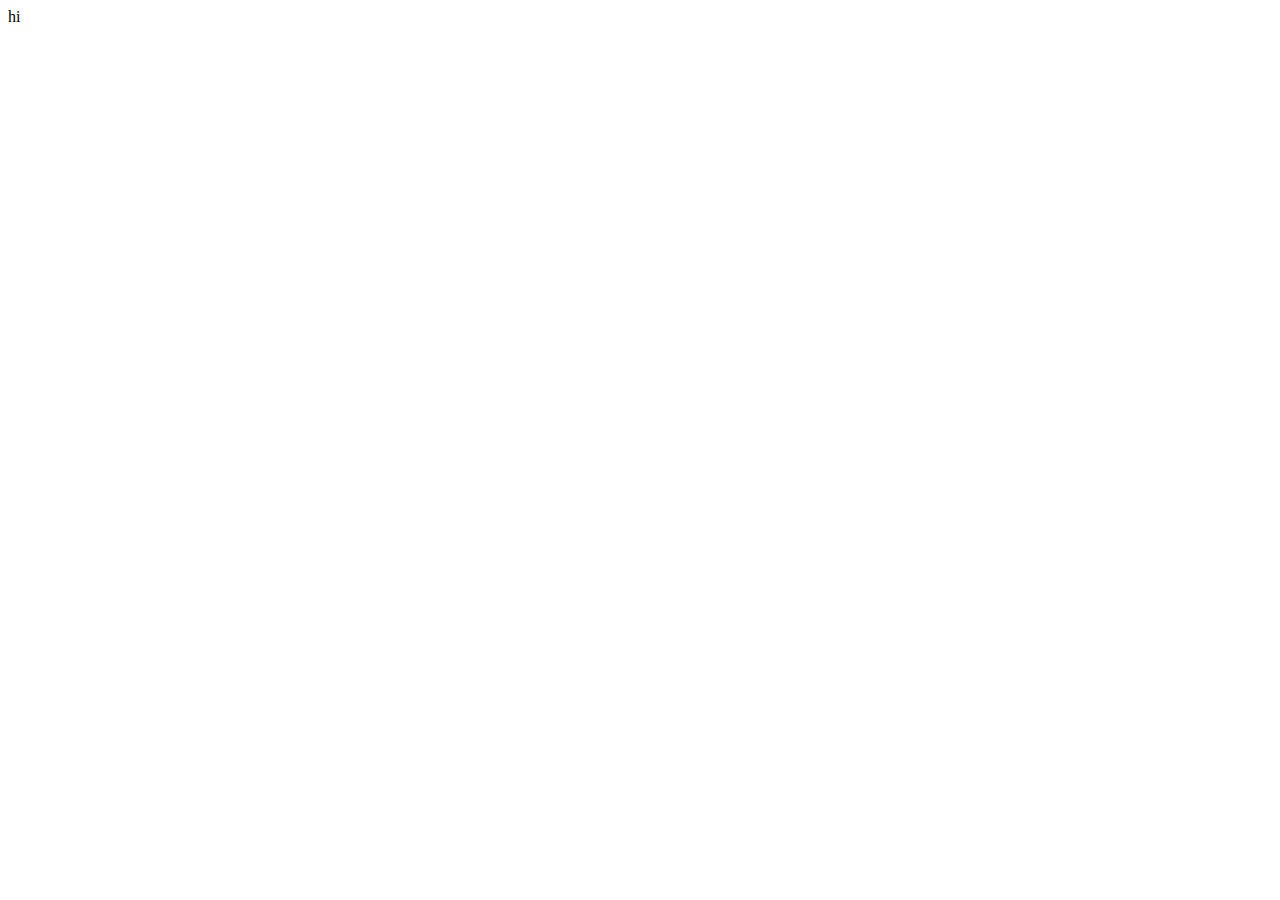
==== index.html @ 154bc235 "first push" ====
<!DOCTYPE html>
<html lang="en">
<head>
    <meta charset="UTF-8">
    <meta name="viewport" content="width=device-width, initial-scale=1.0">
    <title>Title</title>
</head>
<body>
<div class="wrapper">
    hi
</div>
<script src="./js/telegram-web-app.js"></script>
<script src="./js/botAPI.js"></script>
</body>
</html>
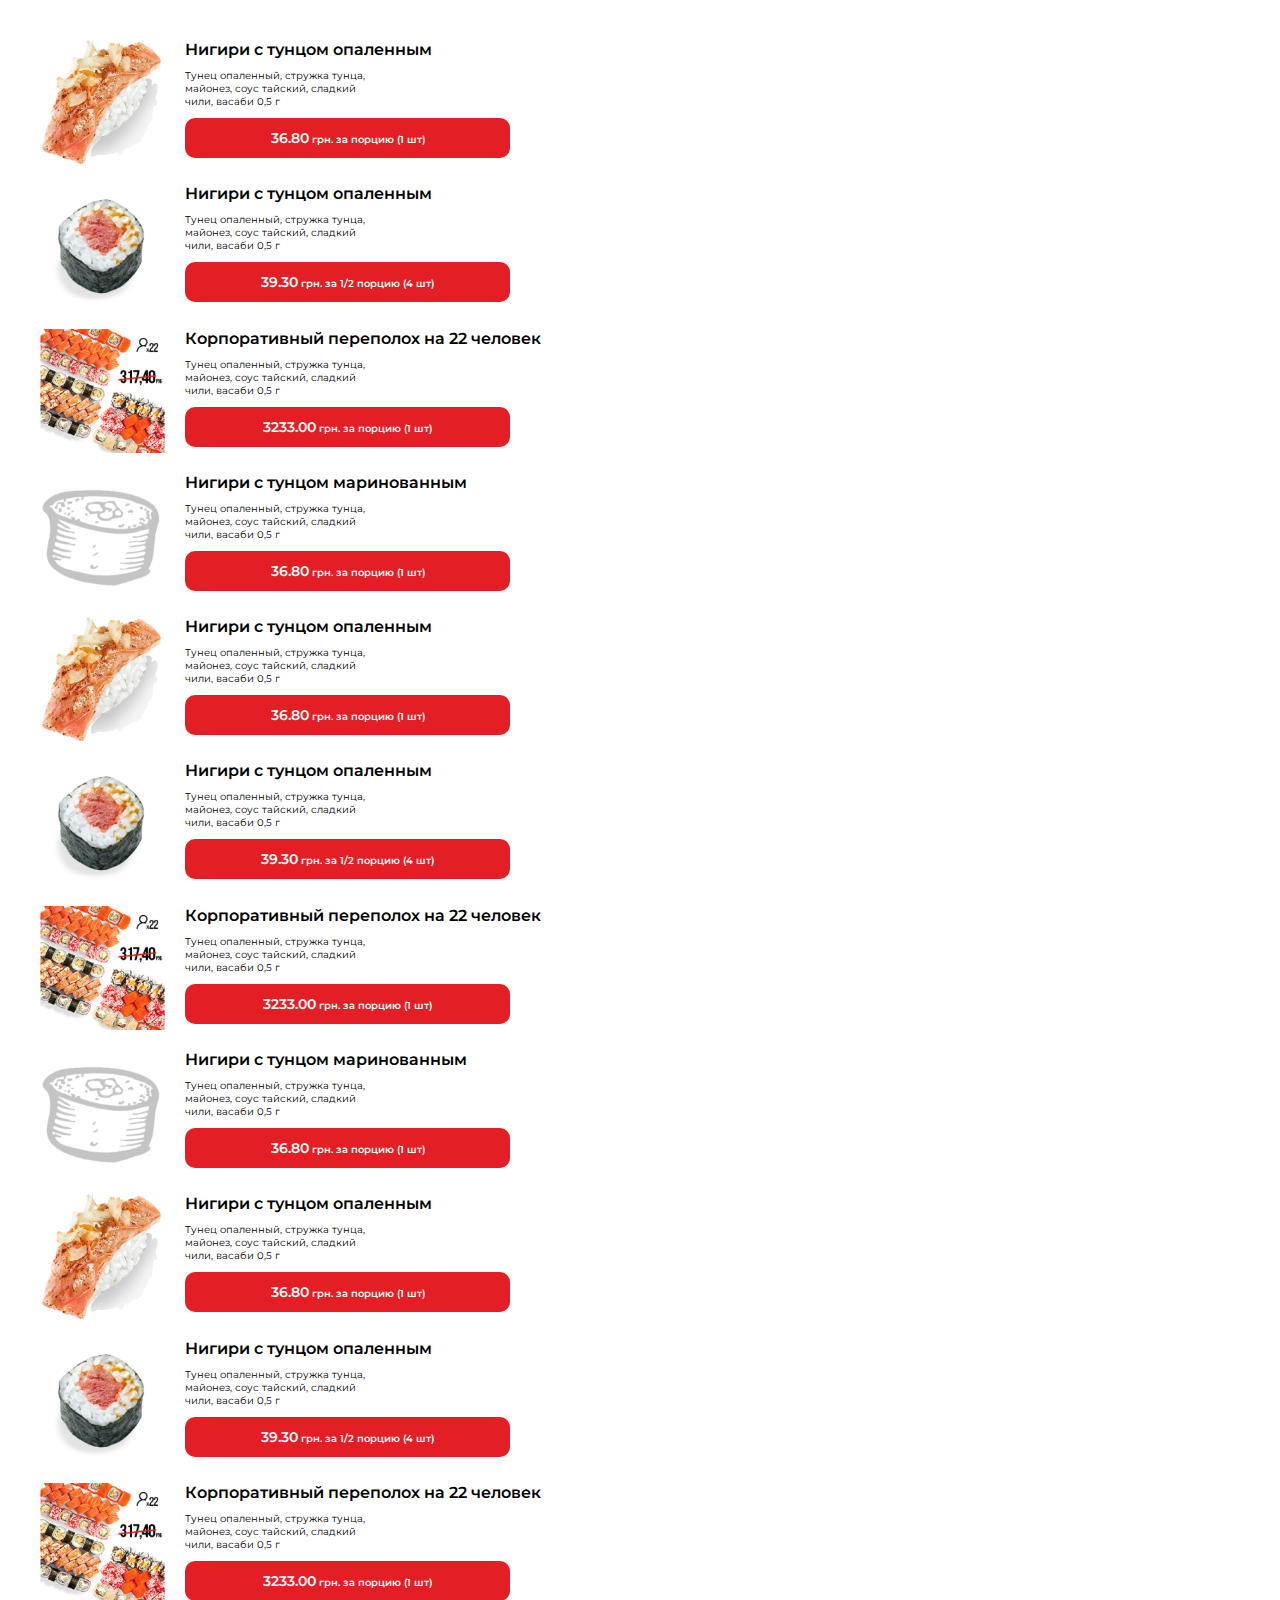
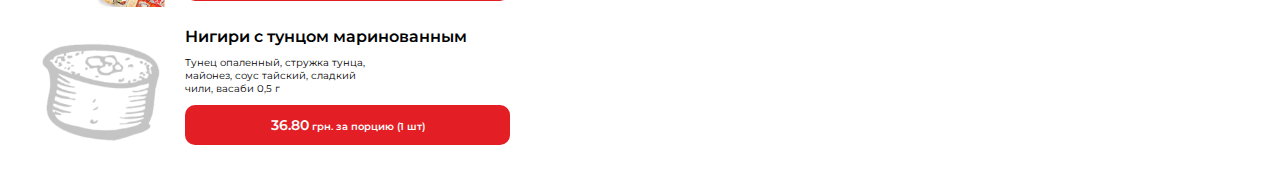
==== commit 28396d54: "appended structure" ====
--- a/index.html
+++ b/index.html
@@ -3,13 +3,233 @@
 <head>
     <meta charset="UTF-8">
     <meta name="viewport" content="width=device-width, initial-scale=1.0">
-    <title>Title</title>
+    <title>Sushi Vesla - Menu</title>
+    <link rel="stylesheet" href="./css/index.css">
+    <link rel="stylesheet" href="./css/reset.css">
 </head>
 <body>
 <div class="wrapper">
-    hi
+    <section class="catalogue contentBorder" id="catalogue">
+        <div class="catalogueList">
+            <div class="catalogueCard">
+                <img src="./img/catalogue4.png" width="181" height="180" alt="">
+                <span class="prodName">Нигири с тунцом опаленным</span>
+                <div class="mobileProdContent">
+                    <span class="prodNameMobile">Нигири с тунцом опаленным</span>
+                    <p class="prodDesc">
+                        Тунец опаленный, стружка тунца,
+                        майонез, соус тайский,
+                        сладкий чили, васаби 0,5 г
+                    </p>
+                    <button type="button" id="prod1" class="addToCart">
+                        <span class="prodPrice">36.80<span class="prodDesc"> грн. за порцию (1 шт)</span></span>
+                    </button>
+                </div>
+                <div class="modalWrapper">
+                    <div class="modal lazy">
+                        <span class="mobileProdName">Нигири с тунцом опаленным</span>
+                        <img src="./img/modalPrev.png" width="480" height="480" alt="">
+                        <button type="button" class="close">
+                            <img src="./img/cross.svg" alt="">
+                        </button>
+                        <div class="cardDesc">
+                            <div class="modalContent">
+                                <span class="prodName">Нигири с тунцом опаленным</span>
+                                <p class="prodDesc">Тунец опаленный, стружка тунца, майонез, соус тайский сладкий чили, васаби 0,5 г</p>
+                                <span class="weight">Вес одной порции 38 г</span>
+                                <ul class="energyValue">
+                                    <span>Пищевая ценность на 100 г:</span>
+                                    <li><span>Энерг.ценность</span><span>164.10 ккал</span></li>
+                                    <li><span>Белки</span><span>10.80 г</span></li>
+                                    <li><span>Жиры</span><span>2.50 г</span></li>
+                                    <li><span>Углеводы</span><span>24.20 г</span></li>
+                                </ul>
+                            </div>
+                            <span class="mobileProdPrice">2.90 <span>грн за 1 шт</span></span>
+                            <button type="button" class="mobileAddCart">Добавить в корзину</button>
+                            <div class="itemChanges">
+                                <button type="button" class="decrease">−</button>
+                                <span class="counter" data-range="1">2</span>
+                                <button type="button" class="increase">+</button>
+                            </div>
+                        </div>
+                    </div>
+                </div>
+            </div>
+            <div class="catalogueCard">
+                <img src="./img/catalogue3.png" width="181" height="180" alt="">
+                <span class="prodName">Спайси текка маки</span>
+                <div class="mobileProdContent">
+                    <span class="prodNameMobile">Нигири с тунцом опаленным</span>
+                    <p class="prodDesc">
+                        Тунец опаленный, стружка тунца,
+                        майонез, соус тайский,
+                        сладкий чили, васаби 0,5 г
+                    </p>
+                    <button type="button" id="prod2" class="addToCart">
+                        <span class="prodPrice">39.30<span class="prodDesc"> грн. за 1/2 порцию (4 шт)</span></span>
+                    </button>
+                </div>
+            </div>
+            <div class="catalogueCard">
+                <img src="./img/catalogue2.png" width="181" height="180" alt="">
+                <span class="prodName">Корпоративный переполох на 22 человек</span>
+                <div class="mobileProdContent">
+                    <span class="prodNameMobile">Корпоративный переполох на 22 человек</span>
+                    <p class="prodDesc">
+                        Тунец опаленный, стружка тунца,
+                        майонез, соус тайский,
+                        сладкий чили, васаби 0,5 г
+                    </p>
+                    <button type="button" id="prod3" class="addToCart">
+                        <span class="prodPrice">3233.00<span class="prodDesc"> грн. за порцию (1 шт)</span></span>
+                    </button>
+                </div>
+            </div>
+            <div class="catalogueCard">
+                <img src="./img/catalogue1.png" width="181" height="180" alt="">
+                <span class="prodName">Нигири с тунцом маринованным</span>
+                <div class="mobileProdContent">
+                    <span class="prodNameMobile">Нигири с тунцом маринованным</span>
+                    <p class="prodDesc">
+                        Тунец опаленный, стружка тунца,
+                        майонез, соус тайский,
+                        сладкий чили, васаби 0,5 г
+                    </p>
+                    <button type="button" id="prod4" class="addToCart">
+                        <span class="prodPrice">36.80<span class="prodDesc"> грн. за порцию (1 шт)</span></span>
+                    </button>
+                </div>
+            </div>
+            <div class="catalogueCard">
+                <img src="./img/catalogue4.png" width="181" height="180" alt="">
+                <span class="prodName">Нигири с тунцом опаленным</span>
+                <div class="mobileProdContent">
+                    <span class="prodNameMobile">Нигири с тунцом опаленным</span>
+                    <p class="prodDesc">
+                        Тунец опаленный, стружка тунца,
+                        майонез, соус тайский,
+                        сладкий чили, васаби 0,5 г
+                    </p>
+                    <button type="button" id="prod5" class="addToCart">
+                        <span class="prodPrice">36.80<span class="prodDesc"> грн. за порцию (1 шт)</span></span>
+                    </button>
+                </div>
+            </div>
+            <div class="catalogueCard">
+                <img src="./img/catalogue3.png" width="181" height="180" alt="">
+                <span class="prodName">Спайси текка маки</span>
+                <div class="mobileProdContent">
+                    <span class="prodNameMobile">Нигири с тунцом опаленным</span>
+                    <p class="prodDesc">
+                        Тунец опаленный, стружка тунца,
+                        майонез, соус тайский,
+                        сладкий чили, васаби 0,5 г
+                    </p>
+                    <button type="button" id="prod6" class="addToCart">
+                        <span class="prodPrice">39.30<span class="prodDesc"> грн. за 1/2 порцию (4 шт)</span></span>
+                    </button>
+                </div>
+            </div>
+            <div class="catalogueCard">
+                <img src="./img/catalogue2.png" width="181" height="180" alt="">
+                <span class="prodName">Корпоративный переполох на 22 человек</span>
+                <div class="mobileProdContent">
+                    <span class="prodNameMobile">Корпоративный переполох на 22 человек</span>
+                    <p class="prodDesc">
+                        Тунец опаленный, стружка тунца,
+                        майонез, соус тайский,
+                        сладкий чили, васаби 0,5 г
+                    </p>
+                    <button type="button" id="prod7" class="addToCart">
+                        <span class="prodPrice">3233.00<span class="prodDesc"> грн. за порцию (1 шт)</span></span>
+                    </button>
+                </div>
+            </div>
+            <div class="catalogueCard">
+                <img src="./img/catalogue1.png" width="181" height="180" alt="">
+                <span class="prodName">Нигири с тунцом маринованным</span>
+                <div class="mobileProdContent">
+                    <span class="prodNameMobile">Нигири с тунцом маринованным</span>
+                    <p class="prodDesc">
+                        Тунец опаленный, стружка тунца,
+                        майонез, соус тайский,
+                        сладкий чили, васаби 0,5 г
+                    </p>
+                    <button type="button" id="prod8" class="addToCart">
+                        <span class="prodPrice">36.80<span class="prodDesc"> грн. за порцию (1 шт)</span></span>
+                    </button>
+                </div>
+            </div>
+            <div class="catalogueCard">
+                <img src="./img/catalogue4.png" width="181" height="180" alt="">
+                <span class="prodName">Нигири с тунцом опаленным</span>
+                <div class="mobileProdContent">
+                    <span class="prodNameMobile">Нигири с тунцом опаленным</span>
+                    <p class="prodDesc">
+                        Тунец опаленный, стружка тунца,
+                        майонез, соус тайский,
+                        сладкий чили, васаби 0,5 г
+                    </p>
+                    <button type="button" id="prod9" class="addToCart">
+                        <span class="prodPrice">36.80<span class="prodDesc"> грн. за порцию (1 шт)</span></span>
+                    </button>
+                </div>
+            </div>
+            <div class="catalogueCard">
+                <img src="./img/catalogue3.png" width="181" height="180" alt="">
+                <span class="prodName">Спайси текка маки</span>
+                <div class="mobileProdContent">
+                    <span class="prodNameMobile">Нигири с тунцом опаленным</span>
+                    <p class="prodDesc">
+                        Тунец опаленный, стружка тунца,
+                        майонез, соус тайский,
+                        сладкий чили, васаби 0,5 г
+                    </p>
+                    <button type="button" id="prod10" class="addToCart">
+                        <span class="prodPrice">39.30<span class="prodDesc"> грн. за 1/2 порцию (4 шт)</span></span>
+                    </button>
+                </div>
+            </div>
+            <div class="catalogueCard">
+                <img src="./img/catalogue2.png" width="181" height="180" alt="">
+                <span class="prodName">Корпоративный переполох на 22 человек</span>
+                <div class="mobileProdContent">
+                    <span class="prodNameMobile">Корпоративный переполох на 22 человек</span>
+                    <p class="prodDesc">
+                        Тунец опаленный, стружка тунца,
+                        майонез, соус тайский,
+                        сладкий чили, васаби 0,5 г
+                    </p>
+                    <button type="button" id="prod11" class="addToCart">
+                        <span class="prodPrice">3233.00<span class="prodDesc"> грн. за порцию (1 шт)</span></span>
+                    </button>
+                </div>
+            </div>
+            <div class="catalogueCard">
+                <img src="./img/catalogue1.png" width="181" height="180" alt="">
+                <span class="prodName">Нигири с тунцом маринованным</span>
+                <div class="mobileProdContent">
+                    <span class="prodNameMobile">Нигири с тунцом маринованным</span>
+                    <p class="prodDesc">
+                        Тунец опаленный, стружка тунца,
+                        майонез, соус тайский,
+                        сладкий чили, васаби 0,5 г
+                    </p>
+                    <button type="button" id="prod12" class="addToCart">
+                        <span class="prodPrice">36.80<span class="prodDesc"> грн. за порцию (1 шт)</span></span>
+                    </button>
+                </div>
+            </div>
+        </div>
+    </section>
 </div>
-<script src="./js/telegram-web-app.js"></script>
-<script src="./js/botAPI.js"></script>
+<script defer src="./vendor/jquery-3.7.1.min.js"></script>
+<script defer src="./vendor/jquery.lazy.min.js"></script>
+<script defer src="./js/telegram-web-app.js"></script>
+<script defer src="./js/buttons-dist.js"></script>
+<script defer src="./js/catalogue-dist.js"></script>
+<script defer src="./js/lazyload-dist.js"></script>
+<script defer src="./js/botAPI.js"></script>
 </body>
 </html>
--- a/css/index.css
+++ b/css/index.css
@@ -0,0 +1 @@
+.wrapper{display:-webkit-box;display:-ms-flexbox;display:flex;-webkit-box-orient:vertical;-webkit-box-direction:normal;-ms-flex-direction:column;flex-direction:column;gap:20px;height:-webkit-max-content;height:-moz-max-content;height:max-content;padding:40px 0}.wrapper .catalogue .catalogueList{display:-webkit-box;display:-ms-flexbox;display:flex;-webkit-box-orient:vertical;-webkit-box-direction:normal;-ms-flex-direction:column;flex-direction:column;gap:20px}.wrapper .catalogue .catalogueList .catalogueCard{display:-webkit-box;display:-ms-flexbox;display:flex;-webkit-box-align:start;-ms-flex-align:start;align-items:flex-start;gap:20px;width:clamp(284px,100%,599px);min-height:124px}.wrapper .catalogue .catalogueList .catalogueCard img{width:clamp(100px,17.38vw,125px);height:auto}.wrapper .catalogue .catalogueList .catalogueCard .prodName{display:none}.wrapper .catalogue .catalogueList .catalogueCard .mobileProdContent{display:-webkit-box;display:-ms-flexbox;display:flex;-webkit-box-orient:vertical;-webkit-box-direction:normal;-ms-flex-direction:column;flex-direction:column;gap:10px;width:100%}.wrapper .catalogue .catalogueList .catalogueCard .mobileProdContent .prodNameMobile{font-weight:600;font-size:clamp(12px,2.22vw,16px)}.wrapper .catalogue .catalogueList .catalogueCard .mobileProdContent .prodDesc{text-align:left;width:clamp(140px,27.81vw,200px);font-size:10px}.wrapper .catalogue .catalogueList .catalogueCard .mobileProdContent .addToCart{background-color:rgb(227,30,36);color:rgb(255,255,255);display:-webkit-box;display:-ms-flexbox;display:flex;-webkit-box-pack:center;-ms-flex-pack:center;justify-content:center;-webkit-box-align:center;-ms-flex-align:center;align-items:center;cursor:pointer;font-weight:600;height:40px;font-size:16px;border-radius:10px;-webkit-transition:0.2s background-color,opacity;transition:0.2s background-color,opacity;width:clamp(164px,45.2vw,325px);font-size:clamp(12px,1.94vw,14px);padding:0 15px}.wrapper .catalogue .catalogueList .catalogueCard .mobileProdContent .addToCart:focus,.wrapper .catalogue .catalogueList .catalogueCard .mobileProdContent .addToCart:hover{background-color:rgb(255,255,255);border:1px rgb(227,30,36) solid;color:rgb(227,30,36);-webkit-transition:0.2s background-color;transition:0.2s background-color}.wrapper .catalogue .catalogueList .catalogueCard .mobileProdContent .addToCart:focus.disable:focus,.wrapper .catalogue .catalogueList .catalogueCard .mobileProdContent .addToCart:focus.disable:hover,.wrapper .catalogue .catalogueList .catalogueCard .mobileProdContent .addToCart:hover.disable:focus,.wrapper .catalogue .catalogueList .catalogueCard .mobileProdContent .addToCart:hover.disable:hover{background-color:rgb(227,30,36);color:rgb(255,255,255)}.wrapper .catalogue .catalogueList .catalogueCard .mobileProdContent .addToCart.disable{opacity:0.5;-webkit-transition:opacity 0.2s;transition:opacity 0.2s}@media (max-width:719px){.wrapper .catalogue .catalogueList .catalogueCard .mobileProdContent .addToCart{cursor:default}}.wrapper .catalogue .catalogueList .catalogueCard .mobileProdContent .addToCart span{overflow:hidden;white-space:nowrap;text-overflow:ellipsis}.wrapper .catalogue .catalogueList .catalogueCard .catalogueCardPanel .itemChanges,.wrapper .catalogue .catalogueList .catalogueCard .catalogueCardPanel .prodPrices{display:none}.wrapper .catalogue .catalogueList .catalogueCard .modalWrapper{background-color:rgb(255,255,255);position:fixed;overflow:auto;z-index:5;width:100%;height:100%;top:0;left:0;padding:20px 0 40px 0}.wrapper .catalogue .catalogueList .catalogueCard .modalWrapper .modal{background-color:inherit;display:-webkit-box;display:-ms-flexbox;display:flex;-webkit-box-align:center;-ms-flex-align:center;align-items:center;-webkit-box-orient:vertical;-webkit-box-direction:normal;-ms-flex-direction:column;flex-direction:column;text-align:center;gap:60px;z-index:5;width:clamp(280px,59.1vw,425px);min-height:-webkit-max-content;min-height:-moz-max-content;min-height:max-content;margin:0 auto}.wrapper .catalogue .catalogueList .catalogueCard .modalWrapper .modal .mobileProdName{font-weight:600;font-size:clamp(20px,6.4vw,24px)}.wrapper .catalogue .catalogueList .catalogueCard .modalWrapper .modal .mobileProdName{width:100%}.wrapper .catalogue .catalogueList .catalogueCard .modalWrapper .modal img{width:100%;height:auto}.wrapper .catalogue .catalogueList .catalogueCard .modalWrapper .modal button.close{background-color:inherit;position:absolute;cursor:pointer;width:30px;height:30px;top:5.56vw;left:5.56vw}.wrapper .catalogue .catalogueList .catalogueCard .modalWrapper .modal button.close img{width:100%;height:100%}.wrapper .catalogue .catalogueList .catalogueCard .modalWrapper .modal .cardDesc{display:-webkit-box;display:-ms-flexbox;display:flex;-webkit-box-align:center;-ms-flex-align:center;align-items:center;-webkit-box-pack:justify;-ms-flex-pack:justify;justify-content:space-between;-webkit-box-orient:vertical;-webkit-box-direction:normal;-ms-flex-direction:column;flex-direction:column;text-align:left;gap:30px;position:relative;width:100%;height:-webkit-max-content;height:-moz-max-content;height:max-content}.wrapper .catalogue .catalogueList .catalogueCard .modalWrapper .modal .cardDesc .modalContent{display:-webkit-box;display:-ms-flexbox;display:flex;-webkit-box-orient:vertical;-webkit-box-direction:normal;-ms-flex-direction:column;flex-direction:column;text-align:center;gap:15px;-webkit-box-ordinal-group:3;-ms-flex-order:2;order:2;width:100%}.wrapper .catalogue .catalogueList .catalogueCard .modalWrapper .modal .cardDesc .modalContent .prodName{display:none}.wrapper .catalogue .catalogueList .catalogueCard .modalWrapper .modal .cardDesc .modalContent .energyValue li span,.wrapper .catalogue .catalogueList .catalogueCard .modalWrapper .modal .cardDesc .modalContent .energyValue span,.wrapper .catalogue .catalogueList .catalogueCard .modalWrapper .modal .cardDesc .modalContent .prodDesc,.wrapper .catalogue .catalogueList .catalogueCard .modalWrapper .modal .cardDesc .modalContent .weight{font-weight:400;font-size:14px}.wrapper .catalogue .catalogueList .catalogueCard .modalWrapper .modal .cardDesc .modalContent .energyValue{display:-webkit-box;display:-ms-flexbox;display:flex;-webkit-box-orient:vertical;-webkit-box-direction:normal;-ms-flex-direction:column;flex-direction:column;gap:15px}.wrapper .catalogue .catalogueList .catalogueCard .modalWrapper .modal .cardDesc .modalContent .energyValue li{display:-webkit-box;display:-ms-flexbox;display:flex;-webkit-box-pack:justify;-ms-flex-pack:justify;justify-content:space-between}.wrapper .catalogue .catalogueList .catalogueCard .modalWrapper .modal .cardDesc .mobileProdPrice{-ms-flex-item-align:start;align-self:flex-start;font-weight:600;line-height:40px;width:100%;font-size:clamp(20px,6.4vw,24px);margin:0 auto}.wrapper .catalogue .catalogueList .catalogueCard .modalWrapper .modal .cardDesc .mobileProdPrice span{font-size:18px}.wrapper .catalogue .catalogueList .catalogueCard .modalWrapper .modal .cardDesc .mobileAddCart{background-color:rgb(227,30,36);color:rgb(255,255,255);display:-webkit-box;display:-ms-flexbox;display:flex;-webkit-box-pack:center;-ms-flex-pack:center;justify-content:center;-webkit-box-align:center;-ms-flex-align:center;align-items:center;cursor:pointer;font-weight:600;height:40px;font-size:16px;border-radius:10px;-webkit-transition:0.2s background-color,opacity;transition:0.2s background-color,opacity;width:100%;border-radius:10px}.wrapper .catalogue .catalogueList .catalogueCard .modalWrapper .modal .cardDesc .mobileAddCart:focus,.wrapper .catalogue .catalogueList .catalogueCard .modalWrapper .modal .cardDesc .mobileAddCart:hover{background-color:rgb(255,255,255);border:1px rgb(227,30,36) solid;color:rgb(227,30,36);-webkit-transition:0.2s background-color;transition:0.2s background-color}.wrapper .catalogue .catalogueList .catalogueCard .modalWrapper .modal .cardDesc .mobileAddCart:focus.disable:focus,.wrapper .catalogue .catalogueList .catalogueCard .modalWrapper .modal .cardDesc .mobileAddCart:focus.disable:hover,.wrapper .catalogue .catalogueList .catalogueCard .modalWrapper .modal .cardDesc .mobileAddCart:hover.disable:focus,.wrapper .catalogue .catalogueList .catalogueCard .modalWrapper .modal .cardDesc .mobileAddCart:hover.disable:hover{background-color:rgb(227,30,36);color:rgb(255,255,255)}.wrapper .catalogue .catalogueList .catalogueCard .modalWrapper .modal .cardDesc .mobileAddCart.disable{opacity:0.5;-webkit-transition:opacity 0.2s;transition:opacity 0.2s}@media (max-width:719px){.wrapper .catalogue .catalogueList .catalogueCard .modalWrapper .modal .cardDesc .mobileAddCart{cursor:default}}.wrapper .catalogue .catalogueList .catalogueCard .modalWrapper .modal .cardDesc .itemChanges{display:-webkit-box;display:-ms-flexbox;display:flex;-webkit-box-align:center;-ms-flex-align:center;align-items:center;-webkit-box-pack:justify;-ms-flex-pack:justify;justify-content:space-between;width:130px;position:absolute;top:0;right:0;width:clamp(80px,15.02vw,108px)}.wrapper .catalogue .catalogueList .catalogueCard .modalWrapper .modal .cardDesc .itemChanges button{cursor:pointer;font-weight:600;width:37px;height:37px;border-radius:50%;font-size:24px}@media (max-width:719px){.wrapper .catalogue .catalogueList .catalogueCard .modalWrapper .modal .cardDesc .itemChanges button.decrease,.wrapper .catalogue .catalogueList .catalogueCard .modalWrapper .modal .cardDesc .itemChanges button.increase{background-color:rgb(227,30,36);color:rgb(255,255,255);border:none;width:clamp(25px,4.17vw,30px);height:40px;font-size:18px;border-radius:5px}.wrapper .catalogue .catalogueList .catalogueCard .modalWrapper .modal .cardDesc .itemChanges button.decrease.disable{opacity:0.5}.wrapper .catalogue .catalogueList .catalogueCard .modalWrapper .modal .cardDesc .itemChanges button~.counter{font-size:clamp(16px,2.78vw,20px)}}.wrapper .catalogue .catalogueList .catalogueCard .modalWrapper .modal .cardDesc .itemChanges .counter{font-weight:600;font-size:18px}.wrapper .catalogue .catalogueList .catalogueCard .modalWrapper .modal .cardDesc .itemChanges .decrease{background-color:rgb(255,255,255);color:rgb(227,30,36);border:3px rgb(227,30,36) solid}@media (min-width:720px){.wrapper .catalogue .catalogueList .catalogueCard .modalWrapper .modal .cardDesc .itemChanges .decrease.disable{color:rgb(229,229,229);border:3px rgb(229,229,229) solid}}.wrapper .catalogue .catalogueList .catalogueCard .modalWrapper .modal .cardDesc .itemChanges .increase{background-color:rgb(227,30,36);color:rgb(255,255,255)}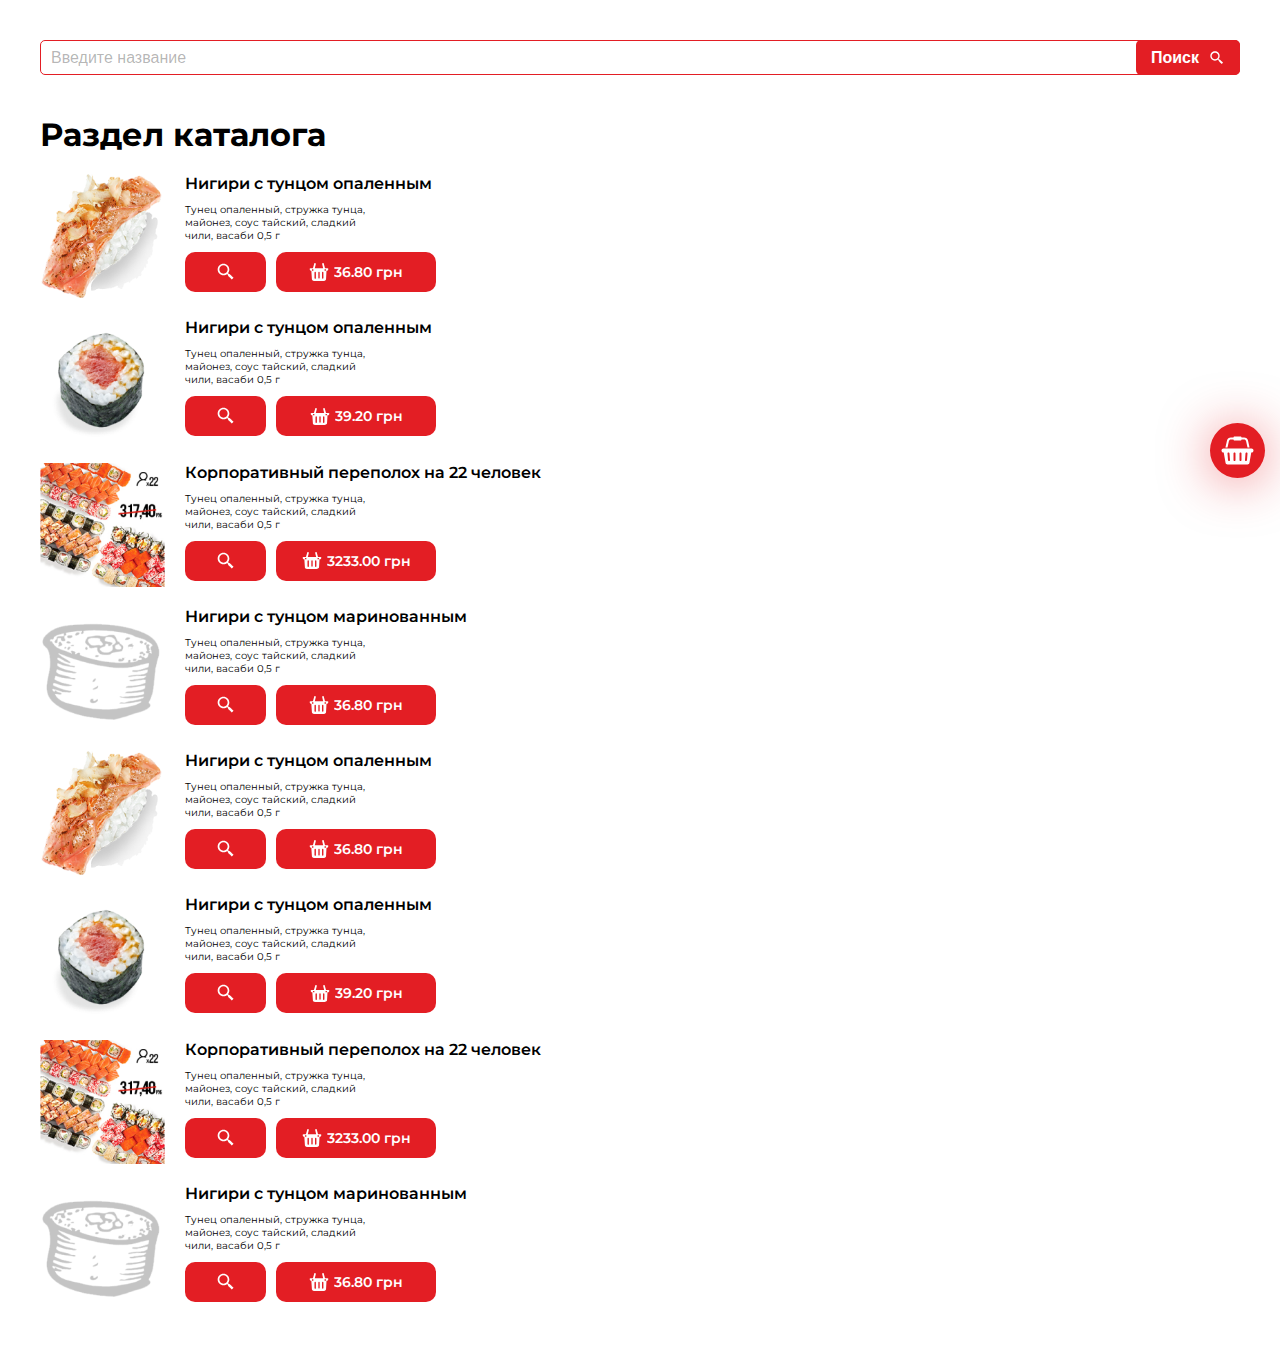
==== commit 16efc77a: "structure build done" ====
--- a/index.html
+++ b/index.html
@@ -8,12 +8,18 @@
     <link rel="stylesheet" href="./css/reset.css">
 </head>
 <body>
-<div class="wrapper">
-    <section class="catalogue contentBorder" id="catalogue">
+<div class="wrapper contentBorder">
+    <section class="promoCodeMobile">
+        <input type="text" placeholder="Введите название">
+        <button>Поиск</button>
+    </section>
+    <section class="catalogue" id="catalogue">
+        <div class="sectionTitle">
+            <h1>Раздел каталога</h1>
+        </div>
         <div class="catalogueList">
             <div class="catalogueCard">
-                <img src="./img/catalogue4.png" width="181" height="180" alt="">
-                <span class="prodName">Нигири с тунцом опаленным</span>
+                <img src="./img/catalogue4.png" class="cardPrev" width="181" height="180" alt="">
                 <div class="mobileProdContent">
                     <span class="prodNameMobile">Нигири с тунцом опаленным</span>
                     <p class="prodDesc">
@@ -21,9 +27,66 @@
                         майонез, соус тайский,
                         сладкий чили, васаби 0,5 г
                     </p>
-                    <button type="button" id="prod1" class="addToCart">
-                        <span class="prodPrice">36.80<span class="prodDesc"> грн. за порцию (1 шт)</span></span>
-                    </button>
+                    <div class="cardOptions">
+                        <button type="button" class="look">
+                            <img src="./img/searchWhite.svg" alt="">
+                        </button>
+                        <button type="button" class="addToCart">
+                            <img src="./img/cart.svg" alt="">
+                            <span>36.80 грн</span>
+                        </button>
+                    </div>
+                </div>
+                <div class="modalWrapper">
+                    <div class="modal lazy">
+                        <span class="mobileProdName">Нигири с тунцом опаленным</span>
+                        <img src="./img/modalPrev.png" width="480" height="480" alt="">
+                        <button type="button" class="close">
+                            <img src="./img/cross.svg" alt="">
+                        </button>
+                        <div class="cardDesc">
+                            <div class="modalContent">
+                                <span class="prodName">Нигири с тунцом опаленным</span>
+                                <p class="prodDesc">Тунец опаленный, стружка тунца, майонез, соус тайский сладкий чили, васаби 0,5 г</p>
+                                <span class="weight">Вес одной порции 38 г</span>
+                                <ul class="energyValue">
+                                    <span>Пищевая ценность на 100 г:</span>
+                                    <li><span>Энерг.ценность</span><span>164.10 ккал</span></li>
+                                    <li><span>Белки</span><span>10.80 г</span></li>
+                                    <li><span>Жиры</span><span>2.50 г</span></li>
+                                    <li><span>Углеводы</span><span>24.20 г</span></li>
+                                </ul>
+                            </div>
+                            <span class="mobileProdPrice">36.80 <span>грн за 1 шт</span></span>
+                            <button type="button" class="mobileAddCart">Добавить в корзину</button>
+                            <div class="itemChanges">
+                                <button type="button" class="decrease">−</button>
+                                <span class="counter" data-range="1">2</span>
+                                <button type="button" class="increase">+</button>
+                            </div>
+                        </div>
+                    </div>
+                </div>
+            </div>
+            <div class="catalogueCard">
+                <img src="./img/catalogue3.png" class="cardPrev" width="181" height="180" alt="">
+                <span class="prodName">Спайси текка маки</span>
+                <div class="mobileProdContent">
+                    <span class="prodNameMobile">Нигири с тунцом опаленным</span>
+                    <p class="prodDesc">
+                        Тунец опаленный, стружка тунца,
+                        майонез, соус тайский,
+                        сладкий чили, васаби 0,5 г
+                    </p>
+                    <div class="cardOptions">
+                        <button type="button" class="look">
+                            <img src="./img/searchWhite.svg" alt="">
+                        </button>
+                        <button type="button" class="addToCart">
+                            <img src="./img/cart.svg" alt="">
+                            <span>39.20 грн</span>
+                        </button>
+                    </div>
                 </div>
                 <div class="modalWrapper">
                     <div class="modal lazy">
@@ -57,7 +120,158 @@
                 </div>
             </div>
             <div class="catalogueCard">
-                <img src="./img/catalogue3.png" width="181" height="180" alt="">
+                <img src="./img/catalogue2.png" class="cardPrev" width="181" height="180" alt="">
+                <span class="prodName">Корпоративный переполох на 22 человек</span>
+                <div class="mobileProdContent">
+                    <span class="prodNameMobile">Корпоративный переполох на 22 человек</span>
+                    <p class="prodDesc">
+                        Тунец опаленный, стружка тунца,
+                        майонез, соус тайский,
+                        сладкий чили, васаби 0,5 г
+                    </p>
+                    <div class="cardOptions">
+                        <button type="button" class="look">
+                            <img src="./img/searchWhite.svg" alt="">
+                        </button>
+                        <button type="button" class="addToCart">
+                            <img src="./img/cart.svg" alt="">
+                            <span>3233.00 грн</span>
+                        </button>
+                    </div>
+                </div>
+                <div class="modalWrapper">
+                    <div class="modal lazy">
+                        <span class="mobileProdName">Корпоративный переполох на 22 человек</span>
+                        <img src="./img/modalPrev.png" width="480" height="480" alt="">
+                        <button type="button" class="close">
+                            <img src="./img/cross.svg" alt="">
+                        </button>
+                        <div class="cardDesc">
+                            <div class="modalContent">
+                                <p class="prodDesc">Тунец опаленный, стружка тунца, майонез, соус тайский сладкий чили, васаби 0,5 г</p>
+                                <span class="weight">Вес одной порции 38 г</span>
+                                <ul class="energyValue">
+                                    <span>Пищевая ценность на 100 г:</span>
+                                    <li><span>Энерг.ценность</span><span>164.10 ккал</span></li>
+                                    <li><span>Белки</span><span>10.80 г</span></li>
+                                    <li><span>Жиры</span><span>2.50 г</span></li>
+                                    <li><span>Углеводы</span><span>24.20 г</span></li>
+                                </ul>
+                            </div>
+                            <span class="mobileProdPrice">3233.00 <span>грн за 1 шт</span></span>
+                            <button type="button" class="mobileAddCart">Добавить в корзину</button>
+                            <div class="itemChanges">
+                                <button type="button" class="decrease">−</button>
+                                <span class="counter" data-range="1">2</span>
+                                <button type="button" class="increase">+</button>
+                            </div>
+                        </div>
+                    </div>
+                </div>
+            </div>
+            <div class="catalogueCard">
+                <img src="./img/catalogue1.png" class="cardPrev" width="181" height="180" alt="">
+                <span class="prodName">Нигири с тунцом маринованным</span>
+                <div class="mobileProdContent">
+                    <span class="prodNameMobile">Нигири с тунцом маринованным</span>
+                    <p class="prodDesc">
+                        Тунец опаленный, стружка тунца,
+                        майонез, соус тайский,
+                        сладкий чили, васаби 0,5 г
+                    </p>
+                    <div class="cardOptions">
+                        <button type="button" class="look">
+                            <img src="./img/searchWhite.svg" alt="">
+                        </button>
+                        <button type="button" class="addToCart">
+                            <img src="./img/cart.svg" alt="">
+                            <span>36.80 грн</span>
+                        </button>
+                    </div>
+                </div>
+                <div class="modalWrapper">
+                    <div class="modal lazy">
+                        <span class="mobileProdName">Нигири с тунцом опаленным</span>
+                        <img src="./img/modalPrev.png" width="480" height="480" alt="">
+                        <button type="button" class="close">
+                            <img src="./img/cross.svg" alt="">
+                        </button>
+                        <div class="cardDesc">
+                            <div class="modalContent">
+                                <span class="prodName">Нигири с тунцом опаленным</span>
+                                <p class="prodDesc">Тунец опаленный, стружка тунца, майонез, соус тайский сладкий чили, васаби 0,5 г</p>
+                                <span class="weight">Вес одной порции 38 г</span>
+                                <ul class="energyValue">
+                                    <span>Пищевая ценность на 100 г:</span>
+                                    <li><span>Энерг.ценность</span><span>164.10 ккал</span></li>
+                                    <li><span>Белки</span><span>10.80 г</span></li>
+                                    <li><span>Жиры</span><span>2.50 г</span></li>
+                                    <li><span>Углеводы</span><span>24.20 г</span></li>
+                                </ul>
+                            </div>
+                            <span class="mobileProdPrice">36.80 <span>грн за 1 шт</span></span>
+                            <button type="button" class="mobileAddCart">Добавить в корзину</button>
+                            <div class="itemChanges">
+                                <button type="button" class="decrease">−</button>
+                                <span class="counter" data-range="1">2</span>
+                                <button type="button" class="increase">+</button>
+                            </div>
+                        </div>
+                    </div>
+                </div>
+            </div>
+            <div class="catalogueCard">
+                <img src="./img/catalogue4.png" class="cardPrev" width="181" height="180" alt="">
+                <div class="mobileProdContent">
+                    <span class="prodNameMobile">Нигири с тунцом опаленным</span>
+                    <p class="prodDesc">
+                        Тунец опаленный, стружка тунца,
+                        майонез, соус тайский,
+                        сладкий чили, васаби 0,5 г
+                    </p>
+                    <div class="cardOptions">
+                        <button type="button" class="look">
+                            <img src="./img/searchWhite.svg" alt="">
+                        </button>
+                        <button type="button" class="addToCart">
+                            <img src="./img/cart.svg" alt="">
+                            <span>36.80 грн</span>
+                        </button>
+                    </div>
+                </div>
+                <div class="modalWrapper">
+                    <div class="modal lazy">
+                        <span class="mobileProdName">Нигири с тунцом опаленным</span>
+                        <img src="./img/modalPrev.png" width="480" height="480" alt="">
+                        <button type="button" class="close">
+                            <img src="./img/cross.svg" alt="">
+                        </button>
+                        <div class="cardDesc">
+                            <div class="modalContent">
+                                <span class="prodName">Нигири с тунцом опаленным</span>
+                                <p class="prodDesc">Тунец опаленный, стружка тунца, майонез, соус тайский сладкий чили, васаби 0,5 г</p>
+                                <span class="weight">Вес одной порции 38 г</span>
+                                <ul class="energyValue">
+                                    <span>Пищевая ценность на 100 г:</span>
+                                    <li><span>Энерг.ценность</span><span>164.10 ккал</span></li>
+                                    <li><span>Белки</span><span>10.80 г</span></li>
+                                    <li><span>Жиры</span><span>2.50 г</span></li>
+                                    <li><span>Углеводы</span><span>24.20 г</span></li>
+                                </ul>
+                            </div>
+                            <span class="mobileProdPrice">36.80 <span>грн за 1 шт</span></span>
+                            <button type="button" class="mobileAddCart">Добавить в корзину</button>
+                            <div class="itemChanges">
+                                <button type="button" class="decrease">−</button>
+                                <span class="counter" data-range="1">2</span>
+                                <button type="button" class="increase">+</button>
+                            </div>
+                        </div>
+                    </div>
+                </div>
+            </div>
+            <div class="catalogueCard">
+                <img src="./img/catalogue3.png" class="cardPrev" width="181" height="180" alt="">
                 <span class="prodName">Спайси текка маки</span>
                 <div class="mobileProdContent">
                     <span class="prodNameMobile">Нигири с тунцом опаленным</span>
@@ -66,13 +280,49 @@
                         майонез, соус тайский,
                         сладкий чили, васаби 0,5 г
                     </p>
-                    <button type="button" id="prod2" class="addToCart">
-                        <span class="prodPrice">39.30<span class="prodDesc"> грн. за 1/2 порцию (4 шт)</span></span>
-                    </button>
-                </div>
-            </div>
-            <div class="catalogueCard">
-                <img src="./img/catalogue2.png" width="181" height="180" alt="">
+                    <div class="cardOptions">
+                        <button type="button" class="look">
+                            <img src="./img/searchWhite.svg" alt="">
+                        </button>
+                        <button type="button" class="addToCart">
+                            <img src="./img/cart.svg" alt="">
+                            <span>39.20 грн</span>
+                        </button>
+                    </div>
+                </div>
+                <div class="modalWrapper">
+                    <div class="modal lazy">
+                        <span class="mobileProdName">Нигири с тунцом опаленным</span>
+                        <img src="./img/modalPrev.png" width="480" height="480" alt="">
+                        <button type="button" class="close">
+                            <img src="./img/cross.svg" alt="">
+                        </button>
+                        <div class="cardDesc">
+                            <div class="modalContent">
+                                <span class="prodName">Нигири с тунцом опаленным</span>
+                                <p class="prodDesc">Тунец опаленный, стружка тунца, майонез, соус тайский сладкий чили, васаби 0,5 г</p>
+                                <span class="weight">Вес одной порции 38 г</span>
+                                <ul class="energyValue">
+                                    <span>Пищевая ценность на 100 г:</span>
+                                    <li><span>Энерг.ценность</span><span>164.10 ккал</span></li>
+                                    <li><span>Белки</span><span>10.80 г</span></li>
+                                    <li><span>Жиры</span><span>2.50 г</span></li>
+                                    <li><span>Углеводы</span><span>24.20 г</span></li>
+                                </ul>
+                            </div>
+                            <span class="mobileProdPrice">2.90 <span>грн за 1 шт</span></span>
+                            <button type="button" class="mobileAddCart">Добавить в корзину</button>
+                            <div class="itemChanges">
+                                <button type="button" class="decrease">−</button>
+                                <span class="counter" data-range="1">2</span>
+                                <button type="button" class="increase">+</button>
+                            </div>
+                        </div>
+                    </div>
+                </div>
+            </div>
+            <div class="catalogueCard">
+                <img src="./img/catalogue2.png" class="cardPrev" width="181" height="180" alt="">
                 <span class="prodName">Корпоративный переполох на 22 человек</span>
                 <div class="mobileProdContent">
                     <span class="prodNameMobile">Корпоративный переполох на 22 человек</span>
@@ -81,13 +331,48 @@
                         майонез, соус тайский,
                         сладкий чили, васаби 0,5 г
                     </p>
-                    <button type="button" id="prod3" class="addToCart">
-                        <span class="prodPrice">3233.00<span class="prodDesc"> грн. за порцию (1 шт)</span></span>
-                    </button>
-                </div>
-            </div>
-            <div class="catalogueCard">
-                <img src="./img/catalogue1.png" width="181" height="180" alt="">
+                    <div class="cardOptions">
+                        <button type="button" class="look">
+                            <img src="./img/searchWhite.svg" alt="">
+                        </button>
+                        <button type="button" class="addToCart">
+                            <img src="./img/cart.svg" alt="">
+                            <span>3233.00 грн</span>
+                        </button>
+                    </div>
+                </div>
+                <div class="modalWrapper">
+                    <div class="modal lazy">
+                        <span class="mobileProdName">Корпоративный переполох на 22 человек</span>
+                        <img src="./img/modalPrev.png" width="480" height="480" alt="">
+                        <button type="button" class="close">
+                            <img src="./img/cross.svg" alt="">
+                        </button>
+                        <div class="cardDesc">
+                            <div class="modalContent">
+                                <p class="prodDesc">Тунец опаленный, стружка тунца, майонез, соус тайский сладкий чили, васаби 0,5 г</p>
+                                <span class="weight">Вес одной порции 38 г</span>
+                                <ul class="energyValue">
+                                    <span>Пищевая ценность на 100 г:</span>
+                                    <li><span>Энерг.ценность</span><span>164.10 ккал</span></li>
+                                    <li><span>Белки</span><span>10.80 г</span></li>
+                                    <li><span>Жиры</span><span>2.50 г</span></li>
+                                    <li><span>Углеводы</span><span>24.20 г</span></li>
+                                </ul>
+                            </div>
+                            <span class="mobileProdPrice">3233.00 <span>грн за 1 шт</span></span>
+                            <button type="button" class="mobileAddCart">Добавить в корзину</button>
+                            <div class="itemChanges">
+                                <button type="button" class="decrease">−</button>
+                                <span class="counter" data-range="1">2</span>
+                                <button type="button" class="increase">+</button>
+                            </div>
+                        </div>
+                    </div>
+                </div>
+            </div>
+            <div class="catalogueCard">
+                <img src="./img/catalogue1.png" class="cardPrev" width="181" height="180" alt="">
                 <span class="prodName">Нигири с тунцом маринованным</span>
                 <div class="mobileProdContent">
                     <span class="prodNameMobile">Нигири с тунцом маринованным</span>
@@ -96,139 +381,60 @@
                         майонез, соус тайский,
                         сладкий чили, васаби 0,5 г
                     </p>
-                    <button type="button" id="prod4" class="addToCart">
-                        <span class="prodPrice">36.80<span class="prodDesc"> грн. за порцию (1 шт)</span></span>
-                    </button>
-                </div>
-            </div>
-            <div class="catalogueCard">
-                <img src="./img/catalogue4.png" width="181" height="180" alt="">
-                <span class="prodName">Нигири с тунцом опаленным</span>
-                <div class="mobileProdContent">
-                    <span class="prodNameMobile">Нигири с тунцом опаленным</span>
-                    <p class="prodDesc">
-                        Тунец опаленный, стружка тунца,
-                        майонез, соус тайский,
-                        сладкий чили, васаби 0,5 г
-                    </p>
-                    <button type="button" id="prod5" class="addToCart">
-                        <span class="prodPrice">36.80<span class="prodDesc"> грн. за порцию (1 шт)</span></span>
-                    </button>
-                </div>
-            </div>
-            <div class="catalogueCard">
-                <img src="./img/catalogue3.png" width="181" height="180" alt="">
-                <span class="prodName">Спайси текка маки</span>
-                <div class="mobileProdContent">
-                    <span class="prodNameMobile">Нигири с тунцом опаленным</span>
-                    <p class="prodDesc">
-                        Тунец опаленный, стружка тунца,
-                        майонез, соус тайский,
-                        сладкий чили, васаби 0,5 г
-                    </p>
-                    <button type="button" id="prod6" class="addToCart">
-                        <span class="prodPrice">39.30<span class="prodDesc"> грн. за 1/2 порцию (4 шт)</span></span>
-                    </button>
-                </div>
-            </div>
-            <div class="catalogueCard">
-                <img src="./img/catalogue2.png" width="181" height="180" alt="">
-                <span class="prodName">Корпоративный переполох на 22 человек</span>
-                <div class="mobileProdContent">
-                    <span class="prodNameMobile">Корпоративный переполох на 22 человек</span>
-                    <p class="prodDesc">
-                        Тунец опаленный, стружка тунца,
-                        майонез, соус тайский,
-                        сладкий чили, васаби 0,5 г
-                    </p>
-                    <button type="button" id="prod7" class="addToCart">
-                        <span class="prodPrice">3233.00<span class="prodDesc"> грн. за порцию (1 шт)</span></span>
-                    </button>
-                </div>
-            </div>
-            <div class="catalogueCard">
-                <img src="./img/catalogue1.png" width="181" height="180" alt="">
-                <span class="prodName">Нигири с тунцом маринованным</span>
-                <div class="mobileProdContent">
-                    <span class="prodNameMobile">Нигири с тунцом маринованным</span>
-                    <p class="prodDesc">
-                        Тунец опаленный, стружка тунца,
-                        майонез, соус тайский,
-                        сладкий чили, васаби 0,5 г
-                    </p>
-                    <button type="button" id="prod8" class="addToCart">
-                        <span class="prodPrice">36.80<span class="prodDesc"> грн. за порцию (1 шт)</span></span>
-                    </button>
-                </div>
-            </div>
-            <div class="catalogueCard">
-                <img src="./img/catalogue4.png" width="181" height="180" alt="">
-                <span class="prodName">Нигири с тунцом опаленным</span>
-                <div class="mobileProdContent">
-                    <span class="prodNameMobile">Нигири с тунцом опаленным</span>
-                    <p class="prodDesc">
-                        Тунец опаленный, стружка тунца,
-                        майонез, соус тайский,
-                        сладкий чили, васаби 0,5 г
-                    </p>
-                    <button type="button" id="prod9" class="addToCart">
-                        <span class="prodPrice">36.80<span class="prodDesc"> грн. за порцию (1 шт)</span></span>
-                    </button>
-                </div>
-            </div>
-            <div class="catalogueCard">
-                <img src="./img/catalogue3.png" width="181" height="180" alt="">
-                <span class="prodName">Спайси текка маки</span>
-                <div class="mobileProdContent">
-                    <span class="prodNameMobile">Нигири с тунцом опаленным</span>
-                    <p class="prodDesc">
-                        Тунец опаленный, стружка тунца,
-                        майонез, соус тайский,
-                        сладкий чили, васаби 0,5 г
-                    </p>
-                    <button type="button" id="prod10" class="addToCart">
-                        <span class="prodPrice">39.30<span class="prodDesc"> грн. за 1/2 порцию (4 шт)</span></span>
-                    </button>
-                </div>
-            </div>
-            <div class="catalogueCard">
-                <img src="./img/catalogue2.png" width="181" height="180" alt="">
-                <span class="prodName">Корпоративный переполох на 22 человек</span>
-                <div class="mobileProdContent">
-                    <span class="prodNameMobile">Корпоративный переполох на 22 человек</span>
-                    <p class="prodDesc">
-                        Тунец опаленный, стружка тунца,
-                        майонез, соус тайский,
-                        сладкий чили, васаби 0,5 г
-                    </p>
-                    <button type="button" id="prod11" class="addToCart">
-                        <span class="prodPrice">3233.00<span class="prodDesc"> грн. за порцию (1 шт)</span></span>
-                    </button>
-                </div>
-            </div>
-            <div class="catalogueCard">
-                <img src="./img/catalogue1.png" width="181" height="180" alt="">
-                <span class="prodName">Нигири с тунцом маринованным</span>
-                <div class="mobileProdContent">
-                    <span class="prodNameMobile">Нигири с тунцом маринованным</span>
-                    <p class="prodDesc">
-                        Тунец опаленный, стружка тунца,
-                        майонез, соус тайский,
-                        сладкий чили, васаби 0,5 г
-                    </p>
-                    <button type="button" id="prod12" class="addToCart">
-                        <span class="prodPrice">36.80<span class="prodDesc"> грн. за порцию (1 шт)</span></span>
-                    </button>
+                    <div class="cardOptions">
+                        <button type="button" class="look">
+                            <img src="./img/searchWhite.svg" alt="">
+                        </button>
+                        <button type="button" class="addToCart">
+                            <img src="./img/cart.svg" alt="">
+                            <span>36.80 грн</span>
+                        </button>
+                    </div>
+                </div>
+                <div class="modalWrapper">
+                    <div class="modal lazy">
+                        <span class="mobileProdName">Нигири с тунцом опаленным</span>
+                        <img src="./img/modalPrev.png" width="480" height="480" alt="">
+                        <button type="button" class="close">
+                            <img src="./img/cross.svg" alt="">
+                        </button>
+                        <div class="cardDesc">
+                            <div class="modalContent">
+                                <span class="prodName">Нигири с тунцом опаленным</span>
+                                <p class="prodDesc">Тунец опаленный, стружка тунца, майонез, соус тайский сладкий чили, васаби 0,5 г</p>
+                                <span class="weight">Вес одной порции 38 г</span>
+                                <ul class="energyValue">
+                                    <span>Пищевая ценность на 100 г:</span>
+                                    <li><span>Энерг.ценность</span><span>164.10 ккал</span></li>
+                                    <li><span>Белки</span><span>10.80 г</span></li>
+                                    <li><span>Жиры</span><span>2.50 г</span></li>
+                                    <li><span>Углеводы</span><span>24.20 г</span></li>
+                                </ul>
+                            </div>
+                            <span class="mobileProdPrice">36.80 <span>грн за 1 шт</span></span>
+                            <button type="button" class="mobileAddCart">Добавить в корзину</button>
+                            <div class="itemChanges">
+                                <button type="button" class="decrease">−</button>
+                                <span class="counter" data-range="1">2</span>
+                                <button type="button" class="increase">+</button>
+                            </div>
+                        </div>
+                    </div>
                 </div>
             </div>
         </div>
     </section>
+    <a class="openCart" href="cart.html">
+        <img src="./img/cartMobile.svg" width="33" height="29" alt="">
+    </a>
 </div>
 <script defer src="./vendor/jquery-3.7.1.min.js"></script>
 <script defer src="./vendor/jquery.lazy.min.js"></script>
 <script defer src="./js/telegram-web-app.js"></script>
 <script defer src="./js/buttons-dist.js"></script>
 <script defer src="./js/catalogue-dist.js"></script>
+<script defer src="./js/cart-dist.js"></script>
+<script defer src="./js/modalfix.js"></script>
 <script defer src="./js/lazyload-dist.js"></script>
 <script defer src="./js/botAPI.js"></script>
 </body>
--- a/css/index.css
+++ b/css/index.css
@@ -1 +1 @@
-.wrapper{display:-webkit-box;display:-ms-flexbox;display:flex;-webkit-box-orient:vertical;-webkit-box-direction:normal;-ms-flex-direction:column;flex-direction:column;gap:20px;height:-webkit-max-content;height:-moz-max-content;height:max-content;padding:40px 0}.wrapper .catalogue .catalogueList{display:-webkit-box;display:-ms-flexbox;display:flex;-webkit-box-orient:vertical;-webkit-box-direction:normal;-ms-flex-direction:column;flex-direction:column;gap:20px}.wrapper .catalogue .catalogueList .catalogueCard{display:-webkit-box;display:-ms-flexbox;display:flex;-webkit-box-align:start;-ms-flex-align:start;align-items:flex-start;gap:20px;width:clamp(284px,100%,599px);min-height:124px}.wrapper .catalogue .catalogueList .catalogueCard img{width:clamp(100px,17.38vw,125px);height:auto}.wrapper .catalogue .catalogueList .catalogueCard .prodName{display:none}.wrapper .catalogue .catalogueList .catalogueCard .mobileProdContent{display:-webkit-box;display:-ms-flexbox;display:flex;-webkit-box-orient:vertical;-webkit-box-direction:normal;-ms-flex-direction:column;flex-direction:column;gap:10px;width:100%}.wrapper .catalogue .catalogueList .catalogueCard .mobileProdContent .prodNameMobile{font-weight:600;font-size:clamp(12px,2.22vw,16px)}.wrapper .catalogue .catalogueList .catalogueCard .mobileProdContent .prodDesc{text-align:left;width:clamp(140px,27.81vw,200px);font-size:10px}.wrapper .catalogue .catalogueList .catalogueCard .mobileProdContent .addToCart{background-color:rgb(227,30,36);color:rgb(255,255,255);display:-webkit-box;display:-ms-flexbox;display:flex;-webkit-box-pack:center;-ms-flex-pack:center;justify-content:center;-webkit-box-align:center;-ms-flex-align:center;align-items:center;cursor:pointer;font-weight:600;height:40px;font-size:16px;border-radius:10px;-webkit-transition:0.2s background-color,opacity;transition:0.2s background-color,opacity;width:clamp(164px,45.2vw,325px);font-size:clamp(12px,1.94vw,14px);padding:0 15px}.wrapper .catalogue .catalogueList .catalogueCard .mobileProdContent .addToCart:focus,.wrapper .catalogue .catalogueList .catalogueCard .mobileProdContent .addToCart:hover{background-color:rgb(255,255,255);border:1px rgb(227,30,36) solid;color:rgb(227,30,36);-webkit-transition:0.2s background-color;transition:0.2s background-color}.wrapper .catalogue .catalogueList .catalogueCard .mobileProdContent .addToCart:focus.disable:focus,.wrapper .catalogue .catalogueList .catalogueCard .mobileProdContent .addToCart:focus.disable:hover,.wrapper .catalogue .catalogueList .catalogueCard .mobileProdContent .addToCart:hover.disable:focus,.wrapper .catalogue .catalogueList .catalogueCard .mobileProdContent .addToCart:hover.disable:hover{background-color:rgb(227,30,36);color:rgb(255,255,255)}.wrapper .catalogue .catalogueList .catalogueCard .mobileProdContent .addToCart.disable{opacity:0.5;-webkit-transition:opacity 0.2s;transition:opacity 0.2s}@media (max-width:719px){.wrapper .catalogue .catalogueList .catalogueCard .mobileProdContent .addToCart{cursor:default}}.wrapper .catalogue .catalogueList .catalogueCard .mobileProdContent .addToCart span{overflow:hidden;white-space:nowrap;text-overflow:ellipsis}.wrapper .catalogue .catalogueList .catalogueCard .catalogueCardPanel .itemChanges,.wrapper .catalogue .catalogueList .catalogueCard .catalogueCardPanel .prodPrices{display:none}.wrapper .catalogue .catalogueList .catalogueCard .modalWrapper{background-color:rgb(255,255,255);position:fixed;overflow:auto;z-index:5;width:100%;height:100%;top:0;left:0;padding:20px 0 40px 0}.wrapper .catalogue .catalogueList .catalogueCard .modalWrapper .modal{background-color:inherit;display:-webkit-box;display:-ms-flexbox;display:flex;-webkit-box-align:center;-ms-flex-align:center;align-items:center;-webkit-box-orient:vertical;-webkit-box-direction:normal;-ms-flex-direction:column;flex-direction:column;text-align:center;gap:60px;z-index:5;width:clamp(280px,59.1vw,425px);min-height:-webkit-max-content;min-height:-moz-max-content;min-height:max-content;margin:0 auto}.wrapper .catalogue .catalogueList .catalogueCard .modalWrapper .modal .mobileProdName{font-weight:600;font-size:clamp(20px,6.4vw,24px)}.wrapper .catalogue .catalogueList .catalogueCard .modalWrapper .modal .mobileProdName{width:100%}.wrapper .catalogue .catalogueList .catalogueCard .modalWrapper .modal img{width:100%;height:auto}.wrapper .catalogue .catalogueList .catalogueCard .modalWrapper .modal button.close{background-color:inherit;position:absolute;cursor:pointer;width:30px;height:30px;top:5.56vw;left:5.56vw}.wrapper .catalogue .catalogueList .catalogueCard .modalWrapper .modal button.close img{width:100%;height:100%}.wrapper .catalogue .catalogueList .catalogueCard .modalWrapper .modal .cardDesc{display:-webkit-box;display:-ms-flexbox;display:flex;-webkit-box-align:center;-ms-flex-align:center;align-items:center;-webkit-box-pack:justify;-ms-flex-pack:justify;justify-content:space-between;-webkit-box-orient:vertical;-webkit-box-direction:normal;-ms-flex-direction:column;flex-direction:column;text-align:left;gap:30px;position:relative;width:100%;height:-webkit-max-content;height:-moz-max-content;height:max-content}.wrapper .catalogue .catalogueList .catalogueCard .modalWrapper .modal .cardDesc .modalContent{display:-webkit-box;display:-ms-flexbox;display:flex;-webkit-box-orient:vertical;-webkit-box-direction:normal;-ms-flex-direction:column;flex-direction:column;text-align:center;gap:15px;-webkit-box-ordinal-group:3;-ms-flex-order:2;order:2;width:100%}.wrapper .catalogue .catalogueList .catalogueCard .modalWrapper .modal .cardDesc .modalContent .prodName{display:none}.wrapper .catalogue .catalogueList .catalogueCard .modalWrapper .modal .cardDesc .modalContent .energyValue li span,.wrapper .catalogue .catalogueList .catalogueCard .modalWrapper .modal .cardDesc .modalContent .energyValue span,.wrapper .catalogue .catalogueList .catalogueCard .modalWrapper .modal .cardDesc .modalContent .prodDesc,.wrapper .catalogue .catalogueList .catalogueCard .modalWrapper .modal .cardDesc .modalContent .weight{font-weight:400;font-size:14px}.wrapper .catalogue .catalogueList .catalogueCard .modalWrapper .modal .cardDesc .modalContent .energyValue{display:-webkit-box;display:-ms-flexbox;display:flex;-webkit-box-orient:vertical;-webkit-box-direction:normal;-ms-flex-direction:column;flex-direction:column;gap:15px}.wrapper .catalogue .catalogueList .catalogueCard .modalWrapper .modal .cardDesc .modalContent .energyValue li{display:-webkit-box;display:-ms-flexbox;display:flex;-webkit-box-pack:justify;-ms-flex-pack:justify;justify-content:space-between}.wrapper .catalogue .catalogueList .catalogueCard .modalWrapper .modal .cardDesc .mobileProdPrice{-ms-flex-item-align:start;align-self:flex-start;font-weight:600;line-height:40px;width:100%;font-size:clamp(20px,6.4vw,24px);margin:0 auto}.wrapper .catalogue .catalogueList .catalogueCard .modalWrapper .modal .cardDesc .mobileProdPrice span{font-size:18px}.wrapper .catalogue .catalogueList .catalogueCard .modalWrapper .modal .cardDesc .mobileAddCart{background-color:rgb(227,30,36);color:rgb(255,255,255);display:-webkit-box;display:-ms-flexbox;display:flex;-webkit-box-pack:center;-ms-flex-pack:center;justify-content:center;-webkit-box-align:center;-ms-flex-align:center;align-items:center;cursor:pointer;font-weight:600;height:40px;font-size:16px;border-radius:10px;-webkit-transition:0.2s background-color,opacity;transition:0.2s background-color,opacity;width:100%;border-radius:10px}.wrapper .catalogue .catalogueList .catalogueCard .modalWrapper .modal .cardDesc .mobileAddCart:focus,.wrapper .catalogue .catalogueList .catalogueCard .modalWrapper .modal .cardDesc .mobileAddCart:hover{background-color:rgb(255,255,255);border:1px rgb(227,30,36) solid;color:rgb(227,30,36);-webkit-transition:0.2s background-color;transition:0.2s background-color}.wrapper .catalogue .catalogueList .catalogueCard .modalWrapper .modal .cardDesc .mobileAddCart:focus.disable:focus,.wrapper .catalogue .catalogueList .catalogueCard .modalWrapper .modal .cardDesc .mobileAddCart:focus.disable:hover,.wrapper .catalogue .catalogueList .catalogueCard .modalWrapper .modal .cardDesc .mobileAddCart:hover.disable:focus,.wrapper .catalogue .catalogueList .catalogueCard .modalWrapper .modal .cardDesc .mobileAddCart:hover.disable:hover{background-color:rgb(227,30,36);color:rgb(255,255,255)}.wrapper .catalogue .catalogueList .catalogueCard .modalWrapper .modal .cardDesc .mobileAddCart.disable{opacity:0.5;-webkit-transition:opacity 0.2s;transition:opacity 0.2s}@media (max-width:719px){.wrapper .catalogue .catalogueList .catalogueCard .modalWrapper .modal .cardDesc .mobileAddCart{cursor:default}}.wrapper .catalogue .catalogueList .catalogueCard .modalWrapper .modal .cardDesc .itemChanges{display:-webkit-box;display:-ms-flexbox;display:flex;-webkit-box-align:center;-ms-flex-align:center;align-items:center;-webkit-box-pack:justify;-ms-flex-pack:justify;justify-content:space-between;width:130px;position:absolute;top:0;right:0;width:clamp(80px,15.02vw,108px)}.wrapper .catalogue .catalogueList .catalogueCard .modalWrapper .modal .cardDesc .itemChanges button{cursor:pointer;font-weight:600;width:37px;height:37px;border-radius:50%;font-size:24px}@media (max-width:719px){.wrapper .catalogue .catalogueList .catalogueCard .modalWrapper .modal .cardDesc .itemChanges button.decrease,.wrapper .catalogue .catalogueList .catalogueCard .modalWrapper .modal .cardDesc .itemChanges button.increase{background-color:rgb(227,30,36);color:rgb(255,255,255);border:none;width:clamp(25px,4.17vw,30px);height:40px;font-size:18px;border-radius:5px}.wrapper .catalogue .catalogueList .catalogueCard .modalWrapper .modal .cardDesc .itemChanges button.decrease.disable{opacity:0.5}.wrapper .catalogue .catalogueList .catalogueCard .modalWrapper .modal .cardDesc .itemChanges button~.counter{font-size:clamp(16px,2.78vw,20px)}}.wrapper .catalogue .catalogueList .catalogueCard .modalWrapper .modal .cardDesc .itemChanges .counter{font-weight:600;font-size:18px}.wrapper .catalogue .catalogueList .catalogueCard .modalWrapper .modal .cardDesc .itemChanges .decrease{background-color:rgb(255,255,255);color:rgb(227,30,36);border:3px rgb(227,30,36) solid}@media (min-width:720px){.wrapper .catalogue .catalogueList .catalogueCard .modalWrapper .modal .cardDesc .itemChanges .decrease.disable{color:rgb(229,229,229);border:3px rgb(229,229,229) solid}}.wrapper .catalogue .catalogueList .catalogueCard .modalWrapper .modal .cardDesc .itemChanges .increase{background-color:rgb(227,30,36);color:rgb(255,255,255)}+body,html{scroll-behavior:smooth;transition:height 0.3s;-webkit-transition:height 0.3s}body>body,html>body{width:100%;height:100%}body>body.lock,html>body.lock{overflow:hidden}@media (-webkit-min-device-pixel-ratio:2){body>body.lock,html>body.lock{-webkit-overflow-scrolling:touch;-ms-overflow-y:hidden}}.wrapper{display:-webkit-box;display:-ms-flexbox;display:flex;-webkit-box-orient:vertical;-webkit-box-direction:normal;-ms-flex-direction:column;flex-direction:column;gap:20px;height:-webkit-max-content;height:-moz-max-content;height:max-content;padding:40px 0}.wrapper .promoCodeMobile{display:-webkit-box;display:-ms-flexbox;display:flex;width:100%;height:35px;position:relative;font-size:clamp(12px,2.22vw,16px)}.wrapper .promoCodeMobile input{font-family:var(--medium);color:rgb(227,30,36);border:1px rgb(227,30,36) solid;outline:none;height:inherit;width:100%;padding:10px;font-size:14px;border-radius:10px}.wrapper .promoCodeMobile input::-webkit-input-placeholder{color:rgb(227,30,36);font-weight:500;-webkit-transition:0.2s opacity;transition:0.2s opacity}.wrapper .promoCodeMobile input::-moz-placeholder{color:rgb(227,30,36);font-weight:500;-moz-transition:0.2s opacity;transition:0.2s opacity}.wrapper .promoCodeMobile input:-ms-input-placeholder{color:rgb(227,30,36);font-weight:500;-ms-transition:0.2s opacity;transition:0.2s opacity}.wrapper .promoCodeMobile input::-ms-input-placeholder{color:rgb(227,30,36);font-weight:500;-ms-transition:0.2s opacity;transition:0.2s opacity}.wrapper .promoCodeMobile input::placeholder{color:rgb(227,30,36);font-weight:500;-webkit-transition:0.2s opacity;transition:0.2s opacity}.wrapper .promoCodeMobile input:focus::-webkit-input-placeholder{opacity:0.3;-webkit-transition:0.1s opacity;transition:0.1s opacity}.wrapper .promoCodeMobile input:focus::-moz-placeholder{opacity:0.3;-moz-transition:0.1s opacity;transition:0.1s opacity}.wrapper .promoCodeMobile input:focus:-ms-input-placeholder{opacity:0.3;-ms-transition:0.1s opacity;transition:0.1s opacity}.wrapper .promoCodeMobile input:focus::-ms-input-placeholder{opacity:0.3;-ms-transition:0.1s opacity;transition:0.1s opacity}.wrapper .promoCodeMobile input:focus::placeholder{opacity:0.3;-webkit-transition:0.1s opacity;transition:0.1s opacity}.wrapper .promoCodeMobile button{font-family:var(--semiBold);background-color:rgb(227,30,36);color:rgb(255,255,255);position:absolute;cursor:pointer;font-weight:600;width:135px;height:inherit;top:0;right:0;font-size:16px;border-radius:10px;-webkit-transition:0.2s background-color;transition:0.2s background-color}.wrapper .promoCodeMobile button:focus,.wrapper .promoCodeMobile button:hover{background-color:rgb(255,255,255);border:1px rgb(227,30,36) solid;color:rgb(227,30,36);-webkit-transition:0.2s background-color;transition:0.2s background-color}.wrapper .promoCodeMobile button:focus.disable:focus,.wrapper .promoCodeMobile button:focus.disable:hover,.wrapper .promoCodeMobile button:hover.disable:focus,.wrapper .promoCodeMobile button:hover.disable:hover{background-color:rgb(227,30,36);color:rgb(255,255,255)}@media (max-width:719px){.wrapper .promoCodeMobile button{background-color:rgb(255,255,255);color:rgb(227,30,36);border:1px rgb(227,30,36) solid;cursor:default}.wrapper .promoCodeMobile button:focus{background-color:rgb(227,30,36);color:rgb(255,255,255);border:none;-webkit-transition:0.2s background-color;transition:0.2s background-color}}.wrapper .promoCodeMobile button{background-color:rgb(227,30,36);color:rgb(255,255,255);display:-webkit-box;display:-ms-flexbox;display:flex;-webkit-box-align:center;-ms-flex-align:center;align-items:center;width:-webkit-max-content;width:-moz-max-content;width:max-content;font-size:inherit;padding:0 15px;border-radius:5px}.wrapper .promoCodeMobile button:hover:focus,.wrapper .promoCodeMobile button:hover:hover{background-color:rgb(255,255,255);border:1px rgb(227,30,36) solid;color:rgb(227,30,36);-webkit-transition:0.2s background-color;transition:0.2s background-color}.wrapper .promoCodeMobile button:hover:focus.disable:focus,.wrapper .promoCodeMobile button:hover:focus.disable:hover,.wrapper .promoCodeMobile button:hover:hover.disable:focus,.wrapper .promoCodeMobile button:hover:hover.disable:hover{background-color:rgb(227,30,36);color:rgb(255,255,255)}.wrapper .promoCodeMobile button:hover:after{content:url("../img/searchHover.svg");-webkit-transition:background-color 0.3s;transition:background-color 0.3s}.wrapper .promoCodeMobile button:after{content:url("../img/searchWhite.svg");-webkit-transition:background-color 0.3s;transition:background-color 0.3s;margin-left:10px;height:16px;width:16px}.wrapper .promoCodeMobile input{color:rgb(0,0,0);font-size:inherit;border-radius:5px}.wrapper .promoCodeMobile input::-webkit-input-placeholder{color:rgba(0,0,0,0.3)}.wrapper .promoCodeMobile input::-moz-placeholder{color:rgba(0,0,0,0.3)}.wrapper .promoCodeMobile input:-ms-input-placeholder{color:rgba(0,0,0,0.3)}.wrapper .promoCodeMobile input::-ms-input-placeholder{color:rgba(0,0,0,0.3)}.wrapper .promoCodeMobile input::placeholder{color:rgba(0,0,0,0.3)}.wrapper .catalogue .sectionTitle{padding:20px 0}.wrapper .catalogue .catalogueList{display:-webkit-box;display:-ms-flexbox;display:flex;-webkit-box-orient:vertical;-webkit-box-direction:normal;-ms-flex-direction:column;flex-direction:column;gap:20px}.wrapper .catalogue .catalogueList .catalogueCard{display:-webkit-box;display:-ms-flexbox;display:flex;-webkit-box-align:start;-ms-flex-align:start;align-items:flex-start;gap:20px;width:clamp(284px,100%,599px);min-height:124px}.wrapper .catalogue .catalogueList .catalogueCard img{width:clamp(100px,17.38vw,125px);height:auto}.wrapper .catalogue .catalogueList .catalogueCard .prodName{display:none}.wrapper .catalogue .catalogueList .catalogueCard .mobileProdContent{display:-webkit-box;display:-ms-flexbox;display:flex;-webkit-box-orient:vertical;-webkit-box-direction:normal;-ms-flex-direction:column;flex-direction:column;gap:10px;width:100%}.wrapper .catalogue .catalogueList .catalogueCard .mobileProdContent .prodNameMobile{font-weight:600;font-size:clamp(12px,2.22vw,16px)}.wrapper .catalogue .catalogueList .catalogueCard .mobileProdContent .prodDesc{text-align:left;width:clamp(140px,27.81vw,200px);font-size:10px}.wrapper .catalogue .catalogueList .catalogueCard .mobileProdContent .cardOptions{display:-webkit-box;display:-ms-flexbox;display:flex;gap:10px}.wrapper .catalogue .catalogueList .catalogueCard .mobileProdContent .cardOptions button{background-color:rgb(227,30,36);color:rgb(255,255,255);display:-webkit-box;display:-ms-flexbox;display:flex;-webkit-box-pack:center;-ms-flex-pack:center;justify-content:center;-webkit-box-align:center;-ms-flex-align:center;align-items:center;cursor:pointer;font-weight:600;height:40px;font-size:16px;border-radius:10px;-webkit-transition:0.2s background-color,opacity;transition:0.2s background-color,opacity;padding:0 15px}.wrapper .catalogue .catalogueList .catalogueCard .mobileProdContent .cardOptions button:focus,.wrapper .catalogue .catalogueList .catalogueCard .mobileProdContent .cardOptions button:hover{background-color:rgb(255,255,255);border:1px rgb(227,30,36) solid;color:rgb(227,30,36);-webkit-transition:0.2s background-color;transition:0.2s background-color}.wrapper .catalogue .catalogueList .catalogueCard .mobileProdContent .cardOptions button:focus.disable:focus,.wrapper .catalogue .catalogueList .catalogueCard .mobileProdContent .cardOptions button:focus.disable:hover,.wrapper .catalogue .catalogueList .catalogueCard .mobileProdContent .cardOptions button:hover.disable:focus,.wrapper .catalogue .catalogueList .catalogueCard .mobileProdContent .cardOptions button:hover.disable:hover{background-color:rgb(227,30,36);color:rgb(255,255,255)}.wrapper .catalogue .catalogueList .catalogueCard .mobileProdContent .cardOptions button.disable{opacity:0.5;-webkit-transition:opacity 0.2s;transition:opacity 0.2s}@media (max-width:719px){.wrapper .catalogue .catalogueList .catalogueCard .mobileProdContent .cardOptions button{cursor:default}}.wrapper .catalogue .catalogueList .catalogueCard .mobileProdContent .cardOptions button:first-child{width:clamp(42px,11.3vw,81px)}.wrapper .catalogue .catalogueList .catalogueCard .mobileProdContent .cardOptions button:last-child{display:-webkit-box;display:-ms-flexbox;display:flex;gap:5px;width:clamp(112px,35vw,160px);font-size:14px}.wrapper .catalogue .catalogueList .catalogueCard .mobileProdContent .cardOptions button:last-child span{overflow:hidden;white-space:nowrap;text-overflow:ellipsis}.wrapper .catalogue .catalogueList .catalogueCard .mobileProdContent .cardOptions button img{width:20px}.wrapper .catalogue .catalogueList .catalogueCard .catalogueCardPanel .itemChanges,.wrapper .catalogue .catalogueList .catalogueCard .catalogueCardPanel .prodPrices{display:none}.wrapper .catalogue .catalogueList .catalogueCard .modalWrapper{background-color:rgb(255,255,255);position:fixed;overflow:auto;z-index:5;width:100%;height:100%;top:0;left:0;padding:20px 0 40px 0}.wrapper .catalogue .catalogueList .catalogueCard .modalWrapper .modal{background-color:inherit;display:-webkit-box;display:-ms-flexbox;display:flex;-webkit-box-align:center;-ms-flex-align:center;align-items:center;-webkit-box-orient:vertical;-webkit-box-direction:normal;-ms-flex-direction:column;flex-direction:column;text-align:center;gap:60px;z-index:5;width:clamp(280px,59.1vw,425px);min-height:-webkit-max-content;min-height:-moz-max-content;min-height:max-content;margin:0 auto}.wrapper .catalogue .catalogueList .catalogueCard .modalWrapper .modal .mobileProdName{font-weight:600;font-size:clamp(20px,6.4vw,24px)}.wrapper .catalogue .catalogueList .catalogueCard .modalWrapper .modal .mobileProdName{width:100%}.wrapper .catalogue .catalogueList .catalogueCard .modalWrapper .modal img{width:100%;height:auto}.wrapper .catalogue .catalogueList .catalogueCard .modalWrapper .modal button.close{background-color:inherit;position:absolute;cursor:pointer;width:30px;height:30px;top:5.56vw;left:5.56vw}.wrapper .catalogue .catalogueList .catalogueCard .modalWrapper .modal button.close img{width:100%;height:100%}.wrapper .catalogue .catalogueList .catalogueCard .modalWrapper .modal .cardDesc{display:-webkit-box;display:-ms-flexbox;display:flex;-webkit-box-align:center;-ms-flex-align:center;align-items:center;-webkit-box-pack:justify;-ms-flex-pack:justify;justify-content:space-between;-webkit-box-orient:vertical;-webkit-box-direction:normal;-ms-flex-direction:column;flex-direction:column;text-align:left;gap:30px;position:relative;width:100%;height:-webkit-max-content;height:-moz-max-content;height:max-content}.wrapper .catalogue .catalogueList .catalogueCard .modalWrapper .modal .cardDesc .modalContent{display:-webkit-box;display:-ms-flexbox;display:flex;-webkit-box-orient:vertical;-webkit-box-direction:normal;-ms-flex-direction:column;flex-direction:column;text-align:center;gap:15px;-webkit-box-ordinal-group:3;-ms-flex-order:2;order:2;width:100%}.wrapper .catalogue .catalogueList .catalogueCard .modalWrapper .modal .cardDesc .modalContent .prodName{display:none}.wrapper .catalogue .catalogueList .catalogueCard .modalWrapper .modal .cardDesc .modalContent .energyValue li span,.wrapper .catalogue .catalogueList .catalogueCard .modalWrapper .modal .cardDesc .modalContent .energyValue span,.wrapper .catalogue .catalogueList .catalogueCard .modalWrapper .modal .cardDesc .modalContent .prodDesc,.wrapper .catalogue .catalogueList .catalogueCard .modalWrapper .modal .cardDesc .modalContent .weight{font-weight:400;font-size:14px}.wrapper .catalogue .catalogueList .catalogueCard .modalWrapper .modal .cardDesc .modalContent .energyValue{display:-webkit-box;display:-ms-flexbox;display:flex;-webkit-box-orient:vertical;-webkit-box-direction:normal;-ms-flex-direction:column;flex-direction:column;gap:15px}.wrapper .catalogue .catalogueList .catalogueCard .modalWrapper .modal .cardDesc .modalContent .energyValue li{display:-webkit-box;display:-ms-flexbox;display:flex;-webkit-box-pack:justify;-ms-flex-pack:justify;justify-content:space-between}.wrapper .catalogue .catalogueList .catalogueCard .modalWrapper .modal .cardDesc .mobileProdPrice{-ms-flex-item-align:start;align-self:flex-start;font-weight:600;line-height:40px;width:100%;font-size:clamp(20px,6.4vw,24px);margin:0 auto}.wrapper .catalogue .catalogueList .catalogueCard .modalWrapper .modal .cardDesc .mobileProdPrice span{font-size:18px}.wrapper .catalogue .catalogueList .catalogueCard .modalWrapper .modal .cardDesc .mobileAddCart{background-color:rgb(227,30,36);color:rgb(255,255,255);display:-webkit-box;display:-ms-flexbox;display:flex;-webkit-box-pack:center;-ms-flex-pack:center;justify-content:center;-webkit-box-align:center;-ms-flex-align:center;align-items:center;cursor:pointer;font-weight:600;height:40px;font-size:16px;border-radius:10px;-webkit-transition:0.2s background-color,opacity;transition:0.2s background-color,opacity;width:100%;border-radius:10px}.wrapper .catalogue .catalogueList .catalogueCard .modalWrapper .modal .cardDesc .mobileAddCart:focus,.wrapper .catalogue .catalogueList .catalogueCard .modalWrapper .modal .cardDesc .mobileAddCart:hover{background-color:rgb(255,255,255);border:1px rgb(227,30,36) solid;color:rgb(227,30,36);-webkit-transition:0.2s background-color;transition:0.2s background-color}.wrapper .catalogue .catalogueList .catalogueCard .modalWrapper .modal .cardDesc .mobileAddCart:focus.disable:focus,.wrapper .catalogue .catalogueList .catalogueCard .modalWrapper .modal .cardDesc .mobileAddCart:focus.disable:hover,.wrapper .catalogue .catalogueList .catalogueCard .modalWrapper .modal .cardDesc .mobileAddCart:hover.disable:focus,.wrapper .catalogue .catalogueList .catalogueCard .modalWrapper .modal .cardDesc .mobileAddCart:hover.disable:hover{background-color:rgb(227,30,36);color:rgb(255,255,255)}.wrapper .catalogue .catalogueList .catalogueCard .modalWrapper .modal .cardDesc .mobileAddCart.disable{opacity:0.5;-webkit-transition:opacity 0.2s;transition:opacity 0.2s}@media (max-width:719px){.wrapper .catalogue .catalogueList .catalogueCard .modalWrapper .modal .cardDesc .mobileAddCart{cursor:default}}.wrapper .catalogue .catalogueList .catalogueCard .modalWrapper .modal .cardDesc .itemChanges{display:-webkit-box;display:-ms-flexbox;display:flex;-webkit-box-align:center;-ms-flex-align:center;align-items:center;-webkit-box-pack:justify;-ms-flex-pack:justify;justify-content:space-between;width:130px;position:absolute;top:0;right:0;width:clamp(80px,15.02vw,108px)}.wrapper .catalogue .catalogueList .catalogueCard .modalWrapper .modal .cardDesc .itemChanges button{cursor:pointer;font-weight:600;width:37px;height:37px;border-radius:50%;font-size:24px}@media (max-width:719px){.wrapper .catalogue .catalogueList .catalogueCard .modalWrapper .modal .cardDesc .itemChanges button.decrease,.wrapper .catalogue .catalogueList .catalogueCard .modalWrapper .modal .cardDesc .itemChanges button.increase{background-color:rgb(227,30,36);color:rgb(255,255,255);border:none;width:clamp(25px,4.17vw,30px);height:40px;font-size:18px;border-radius:5px}.wrapper .catalogue .catalogueList .catalogueCard .modalWrapper .modal .cardDesc .itemChanges button.decrease.disable{opacity:0.5}.wrapper .catalogue .catalogueList .catalogueCard .modalWrapper .modal .cardDesc .itemChanges button~.counter{font-size:clamp(16px,2.78vw,20px)}}.wrapper .catalogue .catalogueList .catalogueCard .modalWrapper .modal .cardDesc .itemChanges .counter{font-weight:600;font-size:18px}.wrapper .catalogue .catalogueList .catalogueCard .modalWrapper .modal .cardDesc .itemChanges .decrease{background-color:rgb(255,255,255);color:rgb(227,30,36);border:3px rgb(227,30,36) solid}@media (min-width:720px){.wrapper .catalogue .catalogueList .catalogueCard .modalWrapper .modal .cardDesc .itemChanges .decrease.disable{color:rgb(229,229,229);border:3px rgb(229,229,229) solid}}.wrapper .catalogue .catalogueList .catalogueCard .modalWrapper .modal .cardDesc .itemChanges .increase{background-color:rgb(227,30,36);color:rgb(255,255,255)}.wrapper a.openCart{background-color:rgb(227,30,36);display:-webkit-box;display:-ms-flexbox;display:flex;-webkit-box-align:center;-ms-flex-align:center;align-items:center;-webkit-box-pack:center;-ms-flex-pack:center;justify-content:center;border-radius:50%;-webkit-box-shadow:0 4px 50px 0 rgba(227,30,36,0.5);box-shadow:0 4px 50px 0 rgba(227,30,36,0.5);z-index:5;position:fixed;cursor:default;width:55px;height:55px;right:15px;bottom:calc(50vh - 27.5px);-webkit-transition:bottom 0.3s,top 0.3s;transition:bottom 0.3s,top 0.3s}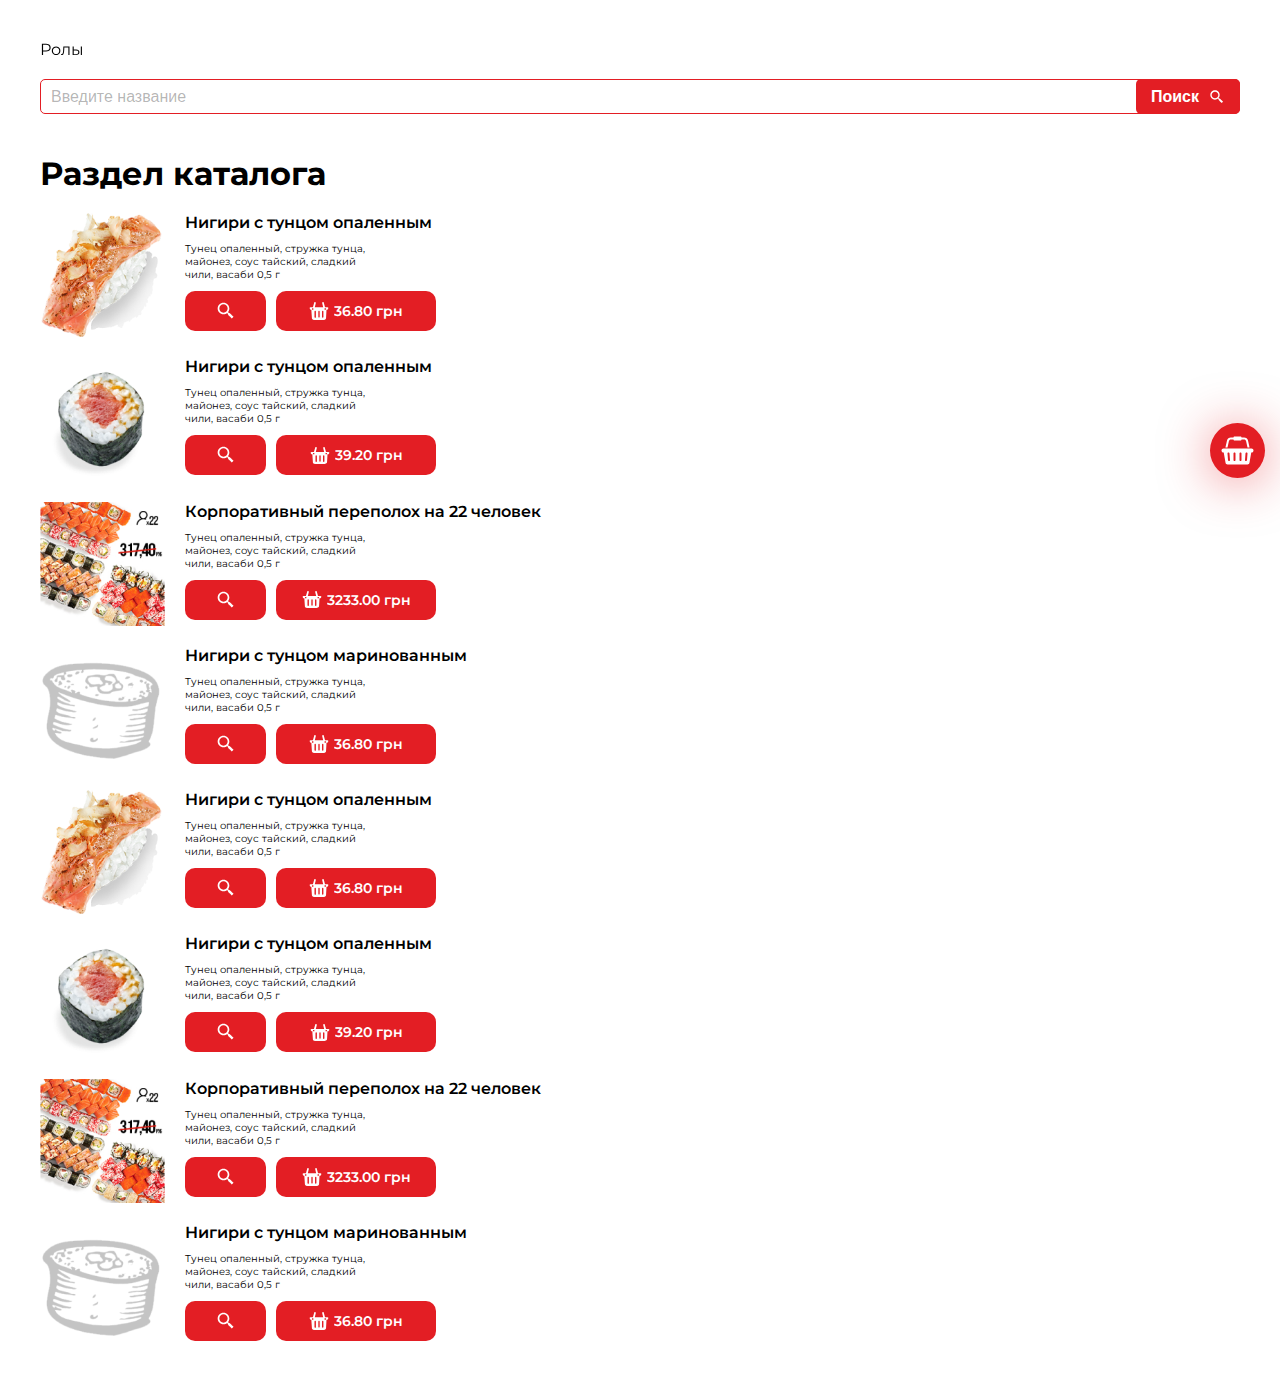
==== commit a9d42c0f: "fixed modal bg; updated catalogue buttons" ====
--- a/index.html
+++ b/index.html
@@ -4,11 +4,21 @@
     <meta charset="UTF-8">
     <meta name="viewport" content="width=device-width, initial-scale=1.0">
     <title>Sushi Vesla - Menu</title>
+    <link rel="stylesheet" href="./vendor/unpkg.com_swiper@8.4.7_swiper-bundle.min.css">
     <link rel="stylesheet" href="./css/index.css">
     <link rel="stylesheet" href="./css/reset.css">
 </head>
 <body>
 <div class="wrapper contentBorder">
+    <section class="categories swiper">
+        <ul class="categoryListMobile swiper-wrapper">
+            <li class="swiper-slide"><a href="./categorySelected.html">Ролы</a></li>
+            <li class="active swiper-slide"><a href="javascript:void(0)">Нигири</a></li>
+            <li class="swiper-slide"><a href="javascript:void(0)">Сеты</a></li>
+            <li class="swiper-slide"><a href="javascript:void(0)">Соусы. Гарниры</a></li>
+            <li class="swiper-slide"><a href="javascript:void(0)">Супы</a></li>
+        </ul>
+    </section>
     <section class="promoCodeMobile">
         <input type="text" placeholder="Введите название">
         <button>Поиск</button>
@@ -35,6 +45,11 @@
                             <img src="./img/cart.svg" alt="">
                             <span>36.80 грн</span>
                         </button>
+                        <div class="itemChanges">
+                            <button type="button" class="decrease">−</button>
+                            <span class="counter" data-range="1">0</span>
+                            <button type="button" class="increase">+</button>
+                        </div>
                     </div>
                 </div>
                 <div class="modalWrapper">
@@ -86,6 +101,11 @@
                             <img src="./img/cart.svg" alt="">
                             <span>39.20 грн</span>
                         </button>
+                        <div class="itemChanges">
+                            <button type="button" class="decrease">−</button>
+                            <span class="counter" data-range="1">0</span>
+                            <button type="button" class="increase">+</button>
+                        </div>
                     </div>
                 </div>
                 <div class="modalWrapper">
@@ -137,6 +157,11 @@
                             <img src="./img/cart.svg" alt="">
                             <span>3233.00 грн</span>
                         </button>
+                        <div class="itemChanges">
+                            <button type="button" class="decrease">−</button>
+                            <span class="counter" data-range="1">0</span>
+                            <button type="button" class="increase">+</button>
+                        </div>
                     </div>
                 </div>
                 <div class="modalWrapper">
@@ -187,6 +212,11 @@
                             <img src="./img/cart.svg" alt="">
                             <span>36.80 грн</span>
                         </button>
+                        <div class="itemChanges">
+                            <button type="button" class="decrease">−</button>
+                            <span class="counter" data-range="1">0</span>
+                            <button type="button" class="increase">+</button>
+                        </div>
                     </div>
                 </div>
                 <div class="modalWrapper">
@@ -237,6 +267,11 @@
                             <img src="./img/cart.svg" alt="">
                             <span>36.80 грн</span>
                         </button>
+                        <div class="itemChanges">
+                            <button type="button" class="decrease">−</button>
+                            <span class="counter" data-range="1">0</span>
+                            <button type="button" class="increase">+</button>
+                        </div>
                     </div>
                 </div>
                 <div class="modalWrapper">
@@ -288,6 +323,11 @@
                             <img src="./img/cart.svg" alt="">
                             <span>39.20 грн</span>
                         </button>
+                        <div class="itemChanges">
+                            <button type="button" class="decrease">−</button>
+                            <span class="counter" data-range="1">0</span>
+                            <button type="button" class="increase">+</button>
+                        </div>
                     </div>
                 </div>
                 <div class="modalWrapper">
@@ -339,6 +379,11 @@
                             <img src="./img/cart.svg" alt="">
                             <span>3233.00 грн</span>
                         </button>
+                        <div class="itemChanges">
+                            <button type="button" class="decrease">−</button>
+                            <span class="counter" data-range="1">0</span>
+                            <button type="button" class="increase">+</button>
+                        </div>
                     </div>
                 </div>
                 <div class="modalWrapper">
@@ -389,6 +434,11 @@
                             <img src="./img/cart.svg" alt="">
                             <span>36.80 грн</span>
                         </button>
+                        <div class="itemChanges">
+                            <button type="button" class="decrease">−</button>
+                            <span class="counter" data-range="1">0</span>
+                            <button type="button" class="increase">+</button>
+                        </div>
                     </div>
                 </div>
                 <div class="modalWrapper">
@@ -430,11 +480,13 @@
 </div>
 <script defer src="./vendor/jquery-3.7.1.min.js"></script>
 <script defer src="./vendor/jquery.lazy.min.js"></script>
+<script defer src="./vendor/unpkg.com_swiper@8.4.7_swiper-bundle.min.js"></script>
 <script defer src="./js/telegram-web-app.js"></script>
 <script defer src="./js/buttons-dist.js"></script>
 <script defer src="./js/catalogue-dist.js"></script>
 <script defer src="./js/cart-dist.js"></script>
 <script defer src="./js/modalfix.js"></script>
+<script defer src="./js/categorySlider.js"></script>
 <script defer src="./js/lazyload-dist.js"></script>
 <script defer src="./js/botAPI.js"></script>
 </body>
--- a/css/index.css
+++ b/css/index.css
@@ -1 +1 @@
-body,html{scroll-behavior:smooth;transition:height 0.3s;-webkit-transition:height 0.3s}body>body,html>body{width:100%;height:100%}body>body.lock,html>body.lock{overflow:hidden}@media (-webkit-min-device-pixel-ratio:2){body>body.lock,html>body.lock{-webkit-overflow-scrolling:touch;-ms-overflow-y:hidden}}.wrapper{display:-webkit-box;display:-ms-flexbox;display:flex;-webkit-box-orient:vertical;-webkit-box-direction:normal;-ms-flex-direction:column;flex-direction:column;gap:20px;height:-webkit-max-content;height:-moz-max-content;height:max-content;padding:40px 0}.wrapper .promoCodeMobile{display:-webkit-box;display:-ms-flexbox;display:flex;width:100%;height:35px;position:relative;font-size:clamp(12px,2.22vw,16px)}.wrapper .promoCodeMobile input{font-family:var(--medium);color:rgb(227,30,36);border:1px rgb(227,30,36) solid;outline:none;height:inherit;width:100%;padding:10px;font-size:14px;border-radius:10px}.wrapper .promoCodeMobile input::-webkit-input-placeholder{color:rgb(227,30,36);font-weight:500;-webkit-transition:0.2s opacity;transition:0.2s opacity}.wrapper .promoCodeMobile input::-moz-placeholder{color:rgb(227,30,36);font-weight:500;-moz-transition:0.2s opacity;transition:0.2s opacity}.wrapper .promoCodeMobile input:-ms-input-placeholder{color:rgb(227,30,36);font-weight:500;-ms-transition:0.2s opacity;transition:0.2s opacity}.wrapper .promoCodeMobile input::-ms-input-placeholder{color:rgb(227,30,36);font-weight:500;-ms-transition:0.2s opacity;transition:0.2s opacity}.wrapper .promoCodeMobile input::placeholder{color:rgb(227,30,36);font-weight:500;-webkit-transition:0.2s opacity;transition:0.2s opacity}.wrapper .promoCodeMobile input:focus::-webkit-input-placeholder{opacity:0.3;-webkit-transition:0.1s opacity;transition:0.1s opacity}.wrapper .promoCodeMobile input:focus::-moz-placeholder{opacity:0.3;-moz-transition:0.1s opacity;transition:0.1s opacity}.wrapper .promoCodeMobile input:focus:-ms-input-placeholder{opacity:0.3;-ms-transition:0.1s opacity;transition:0.1s opacity}.wrapper .promoCodeMobile input:focus::-ms-input-placeholder{opacity:0.3;-ms-transition:0.1s opacity;transition:0.1s opacity}.wrapper .promoCodeMobile input:focus::placeholder{opacity:0.3;-webkit-transition:0.1s opacity;transition:0.1s opacity}.wrapper .promoCodeMobile button{font-family:var(--semiBold);background-color:rgb(227,30,36);color:rgb(255,255,255);position:absolute;cursor:pointer;font-weight:600;width:135px;height:inherit;top:0;right:0;font-size:16px;border-radius:10px;-webkit-transition:0.2s background-color;transition:0.2s background-color}.wrapper .promoCodeMobile button:focus,.wrapper .promoCodeMobile button:hover{background-color:rgb(255,255,255);border:1px rgb(227,30,36) solid;color:rgb(227,30,36);-webkit-transition:0.2s background-color;transition:0.2s background-color}.wrapper .promoCodeMobile button:focus.disable:focus,.wrapper .promoCodeMobile button:focus.disable:hover,.wrapper .promoCodeMobile button:hover.disable:focus,.wrapper .promoCodeMobile button:hover.disable:hover{background-color:rgb(227,30,36);color:rgb(255,255,255)}@media (max-width:719px){.wrapper .promoCodeMobile button{background-color:rgb(255,255,255);color:rgb(227,30,36);border:1px rgb(227,30,36) solid;cursor:default}.wrapper .promoCodeMobile button:focus{background-color:rgb(227,30,36);color:rgb(255,255,255);border:none;-webkit-transition:0.2s background-color;transition:0.2s background-color}}.wrapper .promoCodeMobile button{background-color:rgb(227,30,36);color:rgb(255,255,255);display:-webkit-box;display:-ms-flexbox;display:flex;-webkit-box-align:center;-ms-flex-align:center;align-items:center;width:-webkit-max-content;width:-moz-max-content;width:max-content;font-size:inherit;padding:0 15px;border-radius:5px}.wrapper .promoCodeMobile button:hover:focus,.wrapper .promoCodeMobile button:hover:hover{background-color:rgb(255,255,255);border:1px rgb(227,30,36) solid;color:rgb(227,30,36);-webkit-transition:0.2s background-color;transition:0.2s background-color}.wrapper .promoCodeMobile button:hover:focus.disable:focus,.wrapper .promoCodeMobile button:hover:focus.disable:hover,.wrapper .promoCodeMobile button:hover:hover.disable:focus,.wrapper .promoCodeMobile button:hover:hover.disable:hover{background-color:rgb(227,30,36);color:rgb(255,255,255)}.wrapper .promoCodeMobile button:hover:after{content:url("../img/searchHover.svg");-webkit-transition:background-color 0.3s;transition:background-color 0.3s}.wrapper .promoCodeMobile button:after{content:url("../img/searchWhite.svg");-webkit-transition:background-color 0.3s;transition:background-color 0.3s;margin-left:10px;height:16px;width:16px}.wrapper .promoCodeMobile input{color:rgb(0,0,0);font-size:inherit;border-radius:5px}.wrapper .promoCodeMobile input::-webkit-input-placeholder{color:rgba(0,0,0,0.3)}.wrapper .promoCodeMobile input::-moz-placeholder{color:rgba(0,0,0,0.3)}.wrapper .promoCodeMobile input:-ms-input-placeholder{color:rgba(0,0,0,0.3)}.wrapper .promoCodeMobile input::-ms-input-placeholder{color:rgba(0,0,0,0.3)}.wrapper .promoCodeMobile input::placeholder{color:rgba(0,0,0,0.3)}.wrapper .catalogue .sectionTitle{padding:20px 0}.wrapper .catalogue .catalogueList{display:-webkit-box;display:-ms-flexbox;display:flex;-webkit-box-orient:vertical;-webkit-box-direction:normal;-ms-flex-direction:column;flex-direction:column;gap:20px}.wrapper .catalogue .catalogueList .catalogueCard{display:-webkit-box;display:-ms-flexbox;display:flex;-webkit-box-align:start;-ms-flex-align:start;align-items:flex-start;gap:20px;width:clamp(284px,100%,599px);min-height:124px}.wrapper .catalogue .catalogueList .catalogueCard img{width:clamp(100px,17.38vw,125px);height:auto}.wrapper .catalogue .catalogueList .catalogueCard .prodName{display:none}.wrapper .catalogue .catalogueList .catalogueCard .mobileProdContent{display:-webkit-box;display:-ms-flexbox;display:flex;-webkit-box-orient:vertical;-webkit-box-direction:normal;-ms-flex-direction:column;flex-direction:column;gap:10px;width:100%}.wrapper .catalogue .catalogueList .catalogueCard .mobileProdContent .prodNameMobile{font-weight:600;font-size:clamp(12px,2.22vw,16px)}.wrapper .catalogue .catalogueList .catalogueCard .mobileProdContent .prodDesc{text-align:left;width:clamp(140px,27.81vw,200px);font-size:10px}.wrapper .catalogue .catalogueList .catalogueCard .mobileProdContent .cardOptions{display:-webkit-box;display:-ms-flexbox;display:flex;gap:10px}.wrapper .catalogue .catalogueList .catalogueCard .mobileProdContent .cardOptions button{background-color:rgb(227,30,36);color:rgb(255,255,255);display:-webkit-box;display:-ms-flexbox;display:flex;-webkit-box-pack:center;-ms-flex-pack:center;justify-content:center;-webkit-box-align:center;-ms-flex-align:center;align-items:center;cursor:pointer;font-weight:600;height:40px;font-size:16px;border-radius:10px;-webkit-transition:0.2s background-color,opacity;transition:0.2s background-color,opacity;padding:0 15px}.wrapper .catalogue .catalogueList .catalogueCard .mobileProdContent .cardOptions button:focus,.wrapper .catalogue .catalogueList .catalogueCard .mobileProdContent .cardOptions button:hover{background-color:rgb(255,255,255);border:1px rgb(227,30,36) solid;color:rgb(227,30,36);-webkit-transition:0.2s background-color;transition:0.2s background-color}.wrapper .catalogue .catalogueList .catalogueCard .mobileProdContent .cardOptions button:focus.disable:focus,.wrapper .catalogue .catalogueList .catalogueCard .mobileProdContent .cardOptions button:focus.disable:hover,.wrapper .catalogue .catalogueList .catalogueCard .mobileProdContent .cardOptions button:hover.disable:focus,.wrapper .catalogue .catalogueList .catalogueCard .mobileProdContent .cardOptions button:hover.disable:hover{background-color:rgb(227,30,36);color:rgb(255,255,255)}.wrapper .catalogue .catalogueList .catalogueCard .mobileProdContent .cardOptions button.disable{opacity:0.5;-webkit-transition:opacity 0.2s;transition:opacity 0.2s}@media (max-width:719px){.wrapper .catalogue .catalogueList .catalogueCard .mobileProdContent .cardOptions button{cursor:default}}.wrapper .catalogue .catalogueList .catalogueCard .mobileProdContent .cardOptions button:first-child{width:clamp(42px,11.3vw,81px)}.wrapper .catalogue .catalogueList .catalogueCard .mobileProdContent .cardOptions button:last-child{display:-webkit-box;display:-ms-flexbox;display:flex;gap:5px;width:clamp(112px,35vw,160px);font-size:14px}.wrapper .catalogue .catalogueList .catalogueCard .mobileProdContent .cardOptions button:last-child span{overflow:hidden;white-space:nowrap;text-overflow:ellipsis}.wrapper .catalogue .catalogueList .catalogueCard .mobileProdContent .cardOptions button img{width:20px}.wrapper .catalogue .catalogueList .catalogueCard .catalogueCardPanel .itemChanges,.wrapper .catalogue .catalogueList .catalogueCard .catalogueCardPanel .prodPrices{display:none}.wrapper .catalogue .catalogueList .catalogueCard .modalWrapper{background-color:rgb(255,255,255);position:fixed;overflow:auto;z-index:5;width:100%;height:100%;top:0;left:0;padding:20px 0 40px 0}.wrapper .catalogue .catalogueList .catalogueCard .modalWrapper .modal{background-color:inherit;display:-webkit-box;display:-ms-flexbox;display:flex;-webkit-box-align:center;-ms-flex-align:center;align-items:center;-webkit-box-orient:vertical;-webkit-box-direction:normal;-ms-flex-direction:column;flex-direction:column;text-align:center;gap:60px;z-index:5;width:clamp(280px,59.1vw,425px);min-height:-webkit-max-content;min-height:-moz-max-content;min-height:max-content;margin:0 auto}.wrapper .catalogue .catalogueList .catalogueCard .modalWrapper .modal .mobileProdName{font-weight:600;font-size:clamp(20px,6.4vw,24px)}.wrapper .catalogue .catalogueList .catalogueCard .modalWrapper .modal .mobileProdName{width:100%}.wrapper .catalogue .catalogueList .catalogueCard .modalWrapper .modal img{width:100%;height:auto}.wrapper .catalogue .catalogueList .catalogueCard .modalWrapper .modal button.close{background-color:inherit;position:absolute;cursor:pointer;width:30px;height:30px;top:5.56vw;left:5.56vw}.wrapper .catalogue .catalogueList .catalogueCard .modalWrapper .modal button.close img{width:100%;height:100%}.wrapper .catalogue .catalogueList .catalogueCard .modalWrapper .modal .cardDesc{display:-webkit-box;display:-ms-flexbox;display:flex;-webkit-box-align:center;-ms-flex-align:center;align-items:center;-webkit-box-pack:justify;-ms-flex-pack:justify;justify-content:space-between;-webkit-box-orient:vertical;-webkit-box-direction:normal;-ms-flex-direction:column;flex-direction:column;text-align:left;gap:30px;position:relative;width:100%;height:-webkit-max-content;height:-moz-max-content;height:max-content}.wrapper .catalogue .catalogueList .catalogueCard .modalWrapper .modal .cardDesc .modalContent{display:-webkit-box;display:-ms-flexbox;display:flex;-webkit-box-orient:vertical;-webkit-box-direction:normal;-ms-flex-direction:column;flex-direction:column;text-align:center;gap:15px;-webkit-box-ordinal-group:3;-ms-flex-order:2;order:2;width:100%}.wrapper .catalogue .catalogueList .catalogueCard .modalWrapper .modal .cardDesc .modalContent .prodName{display:none}.wrapper .catalogue .catalogueList .catalogueCard .modalWrapper .modal .cardDesc .modalContent .energyValue li span,.wrapper .catalogue .catalogueList .catalogueCard .modalWrapper .modal .cardDesc .modalContent .energyValue span,.wrapper .catalogue .catalogueList .catalogueCard .modalWrapper .modal .cardDesc .modalContent .prodDesc,.wrapper .catalogue .catalogueList .catalogueCard .modalWrapper .modal .cardDesc .modalContent .weight{font-weight:400;font-size:14px}.wrapper .catalogue .catalogueList .catalogueCard .modalWrapper .modal .cardDesc .modalContent .energyValue{display:-webkit-box;display:-ms-flexbox;display:flex;-webkit-box-orient:vertical;-webkit-box-direction:normal;-ms-flex-direction:column;flex-direction:column;gap:15px}.wrapper .catalogue .catalogueList .catalogueCard .modalWrapper .modal .cardDesc .modalContent .energyValue li{display:-webkit-box;display:-ms-flexbox;display:flex;-webkit-box-pack:justify;-ms-flex-pack:justify;justify-content:space-between}.wrapper .catalogue .catalogueList .catalogueCard .modalWrapper .modal .cardDesc .mobileProdPrice{-ms-flex-item-align:start;align-self:flex-start;font-weight:600;line-height:40px;width:100%;font-size:clamp(20px,6.4vw,24px);margin:0 auto}.wrapper .catalogue .catalogueList .catalogueCard .modalWrapper .modal .cardDesc .mobileProdPrice span{font-size:18px}.wrapper .catalogue .catalogueList .catalogueCard .modalWrapper .modal .cardDesc .mobileAddCart{background-color:rgb(227,30,36);color:rgb(255,255,255);display:-webkit-box;display:-ms-flexbox;display:flex;-webkit-box-pack:center;-ms-flex-pack:center;justify-content:center;-webkit-box-align:center;-ms-flex-align:center;align-items:center;cursor:pointer;font-weight:600;height:40px;font-size:16px;border-radius:10px;-webkit-transition:0.2s background-color,opacity;transition:0.2s background-color,opacity;width:100%;border-radius:10px}.wrapper .catalogue .catalogueList .catalogueCard .modalWrapper .modal .cardDesc .mobileAddCart:focus,.wrapper .catalogue .catalogueList .catalogueCard .modalWrapper .modal .cardDesc .mobileAddCart:hover{background-color:rgb(255,255,255);border:1px rgb(227,30,36) solid;color:rgb(227,30,36);-webkit-transition:0.2s background-color;transition:0.2s background-color}.wrapper .catalogue .catalogueList .catalogueCard .modalWrapper .modal .cardDesc .mobileAddCart:focus.disable:focus,.wrapper .catalogue .catalogueList .catalogueCard .modalWrapper .modal .cardDesc .mobileAddCart:focus.disable:hover,.wrapper .catalogue .catalogueList .catalogueCard .modalWrapper .modal .cardDesc .mobileAddCart:hover.disable:focus,.wrapper .catalogue .catalogueList .catalogueCard .modalWrapper .modal .cardDesc .mobileAddCart:hover.disable:hover{background-color:rgb(227,30,36);color:rgb(255,255,255)}.wrapper .catalogue .catalogueList .catalogueCard .modalWrapper .modal .cardDesc .mobileAddCart.disable{opacity:0.5;-webkit-transition:opacity 0.2s;transition:opacity 0.2s}@media (max-width:719px){.wrapper .catalogue .catalogueList .catalogueCard .modalWrapper .modal .cardDesc .mobileAddCart{cursor:default}}.wrapper .catalogue .catalogueList .catalogueCard .modalWrapper .modal .cardDesc .itemChanges{display:-webkit-box;display:-ms-flexbox;display:flex;-webkit-box-align:center;-ms-flex-align:center;align-items:center;-webkit-box-pack:justify;-ms-flex-pack:justify;justify-content:space-between;width:130px;position:absolute;top:0;right:0;width:clamp(80px,15.02vw,108px)}.wrapper .catalogue .catalogueList .catalogueCard .modalWrapper .modal .cardDesc .itemChanges button{cursor:pointer;font-weight:600;width:37px;height:37px;border-radius:50%;font-size:24px}@media (max-width:719px){.wrapper .catalogue .catalogueList .catalogueCard .modalWrapper .modal .cardDesc .itemChanges button.decrease,.wrapper .catalogue .catalogueList .catalogueCard .modalWrapper .modal .cardDesc .itemChanges button.increase{background-color:rgb(227,30,36);color:rgb(255,255,255);border:none;width:clamp(25px,4.17vw,30px);height:40px;font-size:18px;border-radius:5px}.wrapper .catalogue .catalogueList .catalogueCard .modalWrapper .modal .cardDesc .itemChanges button.decrease.disable{opacity:0.5}.wrapper .catalogue .catalogueList .catalogueCard .modalWrapper .modal .cardDesc .itemChanges button~.counter{font-size:clamp(16px,2.78vw,20px)}}.wrapper .catalogue .catalogueList .catalogueCard .modalWrapper .modal .cardDesc .itemChanges .counter{font-weight:600;font-size:18px}.wrapper .catalogue .catalogueList .catalogueCard .modalWrapper .modal .cardDesc .itemChanges .decrease{background-color:rgb(255,255,255);color:rgb(227,30,36);border:3px rgb(227,30,36) solid}@media (min-width:720px){.wrapper .catalogue .catalogueList .catalogueCard .modalWrapper .modal .cardDesc .itemChanges .decrease.disable{color:rgb(229,229,229);border:3px rgb(229,229,229) solid}}.wrapper .catalogue .catalogueList .catalogueCard .modalWrapper .modal .cardDesc .itemChanges .increase{background-color:rgb(227,30,36);color:rgb(255,255,255)}.wrapper a.openCart{background-color:rgb(227,30,36);display:-webkit-box;display:-ms-flexbox;display:flex;-webkit-box-align:center;-ms-flex-align:center;align-items:center;-webkit-box-pack:center;-ms-flex-pack:center;justify-content:center;border-radius:50%;-webkit-box-shadow:0 4px 50px 0 rgba(227,30,36,0.5);box-shadow:0 4px 50px 0 rgba(227,30,36,0.5);z-index:5;position:fixed;cursor:default;width:55px;height:55px;right:15px;bottom:calc(50vh - 27.5px);-webkit-transition:bottom 0.3s,top 0.3s;transition:bottom 0.3s,top 0.3s}+@charset "UTF-8";body,html{scroll-behavior:smooth;transition:height 0.3s;-webkit-transition:height 0.3s}body>body,html>body{width:100%;height:100%}body>body.lock,html>body.lock{overflow:hidden}@media (-webkit-min-device-pixel-ratio:2){body>body.lock,html>body.lock{-webkit-overflow-scrolling:touch;-ms-overflow-y:hidden}}.wrapper{display:-webkit-box;display:-ms-flexbox;display:flex;-webkit-box-orient:vertical;-webkit-box-direction:normal;-ms-flex-direction:column;flex-direction:column;gap:20px;height:-webkit-max-content;height:-moz-max-content;height:max-content;padding:40px 0}.wrapper .categories{display:-webkit-box;display:-ms-flexbox;display:flex;-webkit-box-orient:vertical;-webkit-box-direction:normal;-ms-flex-direction:column;flex-direction:column;gap:20px;height:-webkit-max-content;height:-moz-max-content;height:max-content;position:relative;width:100%}.wrapper .categories .sectionTitle{display:-webkit-box;display:-ms-flexbox;display:flex;-webkit-box-align:center;-ms-flex-align:center;align-items:center;-webkit-box-pack:justify;-ms-flex-pack:justify;justify-content:space-between;height:30px;width:100%}.wrapper .categories .sectionTitle span{position:relative;font-weight:400;font-size:18px;margin-right:30px;cursor:pointer}.wrapper .categories .sectionTitle span:after{content:url("../img/dropArrow.svg");width:10px;position:absolute;right:-20px;-webkit-transition:0.3s;transition:0.3s}.wrapper .categories .sectionTitle span.active:after{-webkit-transform:rotate(180deg) translateX(-50%);transform:rotate(180deg) translateX(-50%);-webkit-transition:0.3s;transition:0.3s}.wrapper .categories .categoryList{display:-webkit-box;display:-ms-flexbox;display:flex;-webkit-box-pack:center;-ms-flex-pack:center;justify-content:center;-ms-flex-wrap:wrap;flex-wrap:wrap;overflow:hidden;height:200px;gap:20px;width:100%;padding-bottom:10px}.wrapper .categories .categoryList.active{overflow:auto;height:-webkit-max-content;height:-moz-max-content;height:max-content}.wrapper .categories .categoryList .categoryCard{background-color:rgb(255,255,255);border:1px rgba(0,0,0,0.05) solid;cursor:pointer;width:clamp(120px,7.18vw,138px);height:190px;padding:19px;border-radius:20px}.wrapper .categories .categoryList .categoryCard:hover{-webkit-box-shadow:5px 5px 10px 0 rgba(0,0,0,0.1);box-shadow:5px 5px 10px 0 rgba(0,0,0,0.1);-webkit-transition:0.3s;transition:0.3s}.wrapper .categories .categoryList .categoryCard.active{background-color:rgb(227,30,36);color:rgb(255,255,255)}.wrapper .categories .categoryList .categoryCard.active a{font-weight:600}.wrapper .categories .categoryList .categoryCard a{display:-webkit-box;display:-ms-flexbox;display:flex;-webkit-box-align:center;-ms-flex-align:center;align-items:center;-webkit-box-orient:vertical;-webkit-box-direction:normal;-ms-flex-direction:column;flex-direction:column;text-align:center;cursor:pointer;gap:20px;font-size:clamp(14px,0.83vw,16px)}@media (max-width:719px){.wrapper .categories{height:60px;padding-right:50px}.wrapper .categories:before{content:"→";position:absolute;z-index:2;font-weight:500;font-size:16px;right:0;top:50%;-webkit-transform:translateY(-50%);transform:translateY(-50%)}.wrapper .categories:after{content:"";-webkit-box-shadow:0 0 50px 50px rgb(248,249,252);box-shadow:0 0 50px 50px rgb(248,249,252);position:absolute;z-index:1;height:100%;width:10px;right:-10px;top:0}.wrapper .categories .categoryList,.wrapper .categories .sectionTitle{display:none}.wrapper .categories .categoryListMobile li{color:rgb(0,0,0);display:-webkit-box;display:-ms-flexbox;display:flex;-webkit-box-align:center;-ms-flex-align:center;align-items:center;text-align:center;font-weight:500;font-size:14px;height:100%;max-width:-webkit-max-content;max-width:-moz-max-content;max-width:max-content}.wrapper .categories .categoryListMobile li.active{color:rgb(227,30,36);white-space:nowrap}}.wrapper .promoCodeMobile{display:-webkit-box;display:-ms-flexbox;display:flex;width:100%;height:35px;position:relative;font-size:clamp(12px,2.22vw,16px)}.wrapper .promoCodeMobile input{font-family:var(--medium);color:rgb(227,30,36);border:1px rgb(227,30,36) solid;outline:none;height:inherit;width:100%;padding:10px;font-size:14px;border-radius:10px}.wrapper .promoCodeMobile input::-webkit-input-placeholder{color:rgb(227,30,36);font-weight:500;-webkit-transition:0.2s opacity;transition:0.2s opacity}.wrapper .promoCodeMobile input::-moz-placeholder{color:rgb(227,30,36);font-weight:500;-moz-transition:0.2s opacity;transition:0.2s opacity}.wrapper .promoCodeMobile input:-ms-input-placeholder{color:rgb(227,30,36);font-weight:500;-ms-transition:0.2s opacity;transition:0.2s opacity}.wrapper .promoCodeMobile input::-ms-input-placeholder{color:rgb(227,30,36);font-weight:500;-ms-transition:0.2s opacity;transition:0.2s opacity}.wrapper .promoCodeMobile input::placeholder{color:rgb(227,30,36);font-weight:500;-webkit-transition:0.2s opacity;transition:0.2s opacity}.wrapper .promoCodeMobile input:focus::-webkit-input-placeholder{opacity:0.3;-webkit-transition:0.1s opacity;transition:0.1s opacity}.wrapper .promoCodeMobile input:focus::-moz-placeholder{opacity:0.3;-moz-transition:0.1s opacity;transition:0.1s opacity}.wrapper .promoCodeMobile input:focus:-ms-input-placeholder{opacity:0.3;-ms-transition:0.1s opacity;transition:0.1s opacity}.wrapper .promoCodeMobile input:focus::-ms-input-placeholder{opacity:0.3;-ms-transition:0.1s opacity;transition:0.1s opacity}.wrapper .promoCodeMobile input:focus::placeholder{opacity:0.3;-webkit-transition:0.1s opacity;transition:0.1s opacity}.wrapper .promoCodeMobile button{font-family:var(--semiBold);background-color:rgb(227,30,36);color:rgb(255,255,255);position:absolute;cursor:pointer;font-weight:600;width:135px;height:inherit;top:0;right:0;font-size:16px;border-radius:10px;-webkit-transition:0.2s background-color;transition:0.2s background-color}.wrapper .promoCodeMobile button:focus,.wrapper .promoCodeMobile button:hover{background-color:rgb(255,255,255);border:1px rgb(227,30,36) solid;color:rgb(227,30,36);-webkit-transition:0.2s background-color;transition:0.2s background-color}.wrapper .promoCodeMobile button:focus.disable:focus,.wrapper .promoCodeMobile button:focus.disable:hover,.wrapper .promoCodeMobile button:hover.disable:focus,.wrapper .promoCodeMobile button:hover.disable:hover{background-color:rgb(227,30,36);color:rgb(255,255,255)}@media (max-width:719px){.wrapper .promoCodeMobile button{background-color:rgb(255,255,255);color:rgb(227,30,36);border:1px rgb(227,30,36) solid;cursor:default}.wrapper .promoCodeMobile button:focus{background-color:rgb(227,30,36);color:rgb(255,255,255);border:none;-webkit-transition:0.2s background-color;transition:0.2s background-color}}.wrapper .promoCodeMobile button{background-color:rgb(227,30,36);color:rgb(255,255,255);display:-webkit-box;display:-ms-flexbox;display:flex;-webkit-box-align:center;-ms-flex-align:center;align-items:center;width:-webkit-max-content;width:-moz-max-content;width:max-content;font-size:inherit;padding:0 15px;border-radius:5px}.wrapper .promoCodeMobile button:hover:focus,.wrapper .promoCodeMobile button:hover:hover{background-color:rgb(255,255,255);border:1px rgb(227,30,36) solid;color:rgb(227,30,36);-webkit-transition:0.2s background-color;transition:0.2s background-color}.wrapper .promoCodeMobile button:hover:focus.disable:focus,.wrapper .promoCodeMobile button:hover:focus.disable:hover,.wrapper .promoCodeMobile button:hover:hover.disable:focus,.wrapper .promoCodeMobile button:hover:hover.disable:hover{background-color:rgb(227,30,36);color:rgb(255,255,255)}.wrapper .promoCodeMobile button:hover:after{content:url("../img/searchHover.svg");-webkit-transition:background-color 0.3s;transition:background-color 0.3s}.wrapper .promoCodeMobile button:after{content:url("../img/searchWhite.svg");-webkit-transition:background-color 0.3s;transition:background-color 0.3s;margin-left:10px;height:16px;width:16px}.wrapper .promoCodeMobile input{color:rgb(0,0,0);font-size:inherit;border-radius:5px}.wrapper .promoCodeMobile input::-webkit-input-placeholder{color:rgba(0,0,0,0.3)}.wrapper .promoCodeMobile input::-moz-placeholder{color:rgba(0,0,0,0.3)}.wrapper .promoCodeMobile input:-ms-input-placeholder{color:rgba(0,0,0,0.3)}.wrapper .promoCodeMobile input::-ms-input-placeholder{color:rgba(0,0,0,0.3)}.wrapper .promoCodeMobile input::placeholder{color:rgba(0,0,0,0.3)}.wrapper .catalogue .sectionTitle{padding:20px 0}.wrapper .catalogue .catalogueList{display:-webkit-box;display:-ms-flexbox;display:flex;-webkit-box-orient:vertical;-webkit-box-direction:normal;-ms-flex-direction:column;flex-direction:column;gap:20px}.wrapper .catalogue .catalogueList .catalogueCard{display:-webkit-box;display:-ms-flexbox;display:flex;-webkit-box-align:start;-ms-flex-align:start;align-items:flex-start;gap:20px;width:clamp(284px,100%,599px);min-height:124px}.wrapper .catalogue .catalogueList .catalogueCard img{width:clamp(100px,17.38vw,125px);height:auto}.wrapper .catalogue .catalogueList .catalogueCard .prodName{display:none}.wrapper .catalogue .catalogueList .catalogueCard .mobileProdContent{display:-webkit-box;display:-ms-flexbox;display:flex;-webkit-box-orient:vertical;-webkit-box-direction:normal;-ms-flex-direction:column;flex-direction:column;gap:10px;width:100%}.wrapper .catalogue .catalogueList .catalogueCard .mobileProdContent .prodNameMobile{font-weight:600;font-size:clamp(12px,2.22vw,16px)}.wrapper .catalogue .catalogueList .catalogueCard .mobileProdContent .prodDesc{text-align:left;width:clamp(140px,27.81vw,200px);font-size:10px}.wrapper .catalogue .catalogueList .catalogueCard .mobileProdContent .cardOptions{display:-webkit-box;display:-ms-flexbox;display:flex;gap:10px}.wrapper .catalogue .catalogueList .catalogueCard .mobileProdContent .cardOptions button{background-color:rgb(227,30,36);color:rgb(255,255,255);display:-webkit-box;display:-ms-flexbox;display:flex;-webkit-box-pack:center;-ms-flex-pack:center;justify-content:center;-webkit-box-align:center;-ms-flex-align:center;align-items:center;cursor:pointer;font-weight:600;height:40px;font-size:16px;border-radius:10px;-webkit-transition:0.2s background-color,opacity;transition:0.2s background-color,opacity;padding:0 15px}.wrapper .catalogue .catalogueList .catalogueCard .mobileProdContent .cardOptions button:focus,.wrapper .catalogue .catalogueList .catalogueCard .mobileProdContent .cardOptions button:hover{background-color:rgb(255,255,255);border:1px rgb(227,30,36) solid;color:rgb(227,30,36);-webkit-transition:0.2s background-color;transition:0.2s background-color}.wrapper .catalogue .catalogueList .catalogueCard .mobileProdContent .cardOptions button:focus.disable:focus,.wrapper .catalogue .catalogueList .catalogueCard .mobileProdContent .cardOptions button:focus.disable:hover,.wrapper .catalogue .catalogueList .catalogueCard .mobileProdContent .cardOptions button:hover.disable:focus,.wrapper .catalogue .catalogueList .catalogueCard .mobileProdContent .cardOptions button:hover.disable:hover{background-color:rgb(227,30,36);color:rgb(255,255,255)}.wrapper .catalogue .catalogueList .catalogueCard .mobileProdContent .cardOptions button.disable{opacity:0.5;-webkit-transition:opacity 0.2s;transition:opacity 0.2s}@media (max-width:719px){.wrapper .catalogue .catalogueList .catalogueCard .mobileProdContent .cardOptions button{cursor:default}}.wrapper .catalogue .catalogueList .catalogueCard .mobileProdContent .cardOptions button:first-child{width:clamp(42px,11.3vw,81px)}.wrapper .catalogue .catalogueList .catalogueCard .mobileProdContent .cardOptions button.addToCart{background-color:rgb(227,30,36);color:rgb(255,255,255);display:-webkit-box;display:-ms-flexbox;display:flex;-webkit-box-pack:center;-ms-flex-pack:center;justify-content:center;-webkit-box-align:center;-ms-flex-align:center;align-items:center;cursor:pointer;gap:5px;font-weight:600;height:40px;border-radius:10px;-webkit-transition:0.2s background-color,opacity;transition:0.2s background-color,opacity;width:clamp(112px,35vw,160px);font-size:14px}.wrapper .catalogue .catalogueList .catalogueCard .mobileProdContent .cardOptions button.addToCart span{overflow:hidden;white-space:nowrap;text-overflow:ellipsis}.wrapper .catalogue .catalogueList .catalogueCard .mobileProdContent .cardOptions button img{width:20px}.wrapper .catalogue .catalogueList .catalogueCard .mobileProdContent .cardOptions .itemChanges{display:none}.wrapper .catalogue .catalogueList .catalogueCard .mobileProdContent .cardOptions .addToCart.active{display:none}.wrapper .catalogue .catalogueList .catalogueCard .mobileProdContent .cardOptions .addToCart.active~.itemChanges{display:-webkit-box;display:-ms-flexbox;display:flex;-webkit-box-align:center;-ms-flex-align:center;align-items:center;-webkit-box-pack:justify;-ms-flex-pack:justify;justify-content:space-between;width:130px}.wrapper .catalogue .catalogueList .catalogueCard .mobileProdContent .cardOptions .addToCart.active~.itemChanges button{cursor:pointer;font-weight:600;width:37px;height:37px;border-radius:50%;font-size:24px}@media (max-width:719px){.wrapper .catalogue .catalogueList .catalogueCard .mobileProdContent .cardOptions .addToCart.active~.itemChanges button.decrease,.wrapper .catalogue .catalogueList .catalogueCard .mobileProdContent .cardOptions .addToCart.active~.itemChanges button.increase{background-color:rgb(227,30,36);color:rgb(255,255,255);border:none;width:clamp(25px,4.17vw,30px);height:40px;font-size:18px;border-radius:5px}.wrapper .catalogue .catalogueList .catalogueCard .mobileProdContent .cardOptions .addToCart.active~.itemChanges button.decrease.disable{opacity:0.5}.wrapper .catalogue .catalogueList .catalogueCard .mobileProdContent .cardOptions .addToCart.active~.itemChanges button~.counter{font-size:clamp(16px,2.78vw,20px)}}.wrapper .catalogue .catalogueList .catalogueCard .mobileProdContent .cardOptions .addToCart.active~.itemChanges .counter{font-weight:600;font-size:18px}.wrapper .catalogue .catalogueList .catalogueCard .mobileProdContent .cardOptions .addToCart.active~.itemChanges .decrease{background-color:rgb(255,255,255);color:rgb(227,30,36);border:3px rgb(227,30,36) solid}@media (min-width:720px){.wrapper .catalogue .catalogueList .catalogueCard .mobileProdContent .cardOptions .addToCart.active~.itemChanges .decrease.disable{color:rgb(229,229,229);border:3px rgb(229,229,229) solid}}.wrapper .catalogue .catalogueList .catalogueCard .mobileProdContent .cardOptions .addToCart.active~.itemChanges .increase{background-color:rgb(227,30,36);color:rgb(255,255,255)}.wrapper .catalogue .catalogueList .catalogueCard .mobileProdContent .cardOptions .addToCart.active~.itemChanges .decrease,.wrapper .catalogue .catalogueList .catalogueCard .mobileProdContent .cardOptions .addToCart.active~.itemChanges .increase{cursor:default}.wrapper .catalogue .catalogueList .catalogueCard .mobileProdContent .cardOptions .addToCart.active~.itemChanges .decrease:hover,.wrapper .catalogue .catalogueList .catalogueCard .mobileProdContent .cardOptions .addToCart.active~.itemChanges .increase:hover{background-color:rgb(255,255,255);border:1px rgb(227,30,36) solid;color:rgb(227,30,36);-webkit-transition:0.2s background-color;transition:0.2s background-color}.wrapper .catalogue .catalogueList .catalogueCard .catalogueCardPanel .itemChanges,.wrapper .catalogue .catalogueList .catalogueCard .catalogueCardPanel .prodPrices{display:none}.wrapper .catalogue .catalogueList .catalogueCard .modalWrapper{background-color:rgb(255,255,255);position:fixed;overflow:auto;z-index:5;width:100%;height:100%;top:0;left:0;padding:20px 0 40px 0}.wrapper .catalogue .catalogueList .catalogueCard .modalWrapper .modal{background-color:inherit;display:-webkit-box;display:-ms-flexbox;display:flex;-webkit-box-align:center;-ms-flex-align:center;align-items:center;-webkit-box-orient:vertical;-webkit-box-direction:normal;-ms-flex-direction:column;flex-direction:column;text-align:center;gap:60px;z-index:5;width:clamp(280px,59.1vw,425px);min-height:-webkit-max-content;min-height:-moz-max-content;min-height:max-content;margin:0 auto}.wrapper .catalogue .catalogueList .catalogueCard .modalWrapper .modal .mobileProdName{font-weight:600;font-size:clamp(20px,6.4vw,24px)}.wrapper .catalogue .catalogueList .catalogueCard .modalWrapper .modal .mobileProdName{width:100%}.wrapper .catalogue .catalogueList .catalogueCard .modalWrapper .modal img{width:100%;height:auto}.wrapper .catalogue .catalogueList .catalogueCard .modalWrapper .modal button.close{background-color:inherit;position:absolute;cursor:pointer;width:30px;height:30px;top:5.56vw;left:5.56vw}.wrapper .catalogue .catalogueList .catalogueCard .modalWrapper .modal button.close img{width:100%;height:100%}.wrapper .catalogue .catalogueList .catalogueCard .modalWrapper .modal .cardDesc{display:-webkit-box;display:-ms-flexbox;display:flex;-webkit-box-align:center;-ms-flex-align:center;align-items:center;-webkit-box-pack:justify;-ms-flex-pack:justify;justify-content:space-between;-webkit-box-orient:vertical;-webkit-box-direction:normal;-ms-flex-direction:column;flex-direction:column;text-align:left;gap:30px;position:relative;width:100%;height:-webkit-max-content;height:-moz-max-content;height:max-content}.wrapper .catalogue .catalogueList .catalogueCard .modalWrapper .modal .cardDesc .modalContent{display:-webkit-box;display:-ms-flexbox;display:flex;-webkit-box-orient:vertical;-webkit-box-direction:normal;-ms-flex-direction:column;flex-direction:column;text-align:center;gap:15px;-webkit-box-ordinal-group:3;-ms-flex-order:2;order:2;width:100%}.wrapper .catalogue .catalogueList .catalogueCard .modalWrapper .modal .cardDesc .modalContent .prodName{display:none}.wrapper .catalogue .catalogueList .catalogueCard .modalWrapper .modal .cardDesc .modalContent .energyValue li span,.wrapper .catalogue .catalogueList .catalogueCard .modalWrapper .modal .cardDesc .modalContent .energyValue span,.wrapper .catalogue .catalogueList .catalogueCard .modalWrapper .modal .cardDesc .modalContent .prodDesc,.wrapper .catalogue .catalogueList .catalogueCard .modalWrapper .modal .cardDesc .modalContent .weight{font-weight:400;font-size:14px}.wrapper .catalogue .catalogueList .catalogueCard .modalWrapper .modal .cardDesc .modalContent .energyValue{display:-webkit-box;display:-ms-flexbox;display:flex;-webkit-box-orient:vertical;-webkit-box-direction:normal;-ms-flex-direction:column;flex-direction:column;gap:15px}.wrapper .catalogue .catalogueList .catalogueCard .modalWrapper .modal .cardDesc .modalContent .energyValue li{display:-webkit-box;display:-ms-flexbox;display:flex;-webkit-box-pack:justify;-ms-flex-pack:justify;justify-content:space-between}.wrapper .catalogue .catalogueList .catalogueCard .modalWrapper .modal .cardDesc .mobileProdPrice{-ms-flex-item-align:start;align-self:flex-start;font-weight:600;line-height:40px;width:100%;font-size:clamp(20px,6.4vw,24px);margin:0 auto}.wrapper .catalogue .catalogueList .catalogueCard .modalWrapper .modal .cardDesc .mobileProdPrice span{font-size:18px}.wrapper .catalogue .catalogueList .catalogueCard .modalWrapper .modal .cardDesc .mobileAddCart{background-color:rgb(227,30,36);color:rgb(255,255,255);display:-webkit-box;display:-ms-flexbox;display:flex;-webkit-box-pack:center;-ms-flex-pack:center;justify-content:center;-webkit-box-align:center;-ms-flex-align:center;align-items:center;cursor:pointer;font-weight:600;height:40px;font-size:16px;border-radius:10px;-webkit-transition:0.2s background-color,opacity;transition:0.2s background-color,opacity;width:100%;border-radius:10px}.wrapper .catalogue .catalogueList .catalogueCard .modalWrapper .modal .cardDesc .mobileAddCart:focus,.wrapper .catalogue .catalogueList .catalogueCard .modalWrapper .modal .cardDesc .mobileAddCart:hover{background-color:rgb(255,255,255);border:1px rgb(227,30,36) solid;color:rgb(227,30,36);-webkit-transition:0.2s background-color;transition:0.2s background-color}.wrapper .catalogue .catalogueList .catalogueCard .modalWrapper .modal .cardDesc .mobileAddCart:focus.disable:focus,.wrapper .catalogue .catalogueList .catalogueCard .modalWrapper .modal .cardDesc .mobileAddCart:focus.disable:hover,.wrapper .catalogue .catalogueList .catalogueCard .modalWrapper .modal .cardDesc .mobileAddCart:hover.disable:focus,.wrapper .catalogue .catalogueList .catalogueCard .modalWrapper .modal .cardDesc .mobileAddCart:hover.disable:hover{background-color:rgb(227,30,36);color:rgb(255,255,255)}.wrapper .catalogue .catalogueList .catalogueCard .modalWrapper .modal .cardDesc .mobileAddCart.disable{opacity:0.5;-webkit-transition:opacity 0.2s;transition:opacity 0.2s}@media (max-width:719px){.wrapper .catalogue .catalogueList .catalogueCard .modalWrapper .modal .cardDesc .mobileAddCart{cursor:default}}.wrapper .catalogue .catalogueList .catalogueCard .modalWrapper .modal .cardDesc .itemChanges{display:-webkit-box;display:-ms-flexbox;display:flex;-webkit-box-align:center;-ms-flex-align:center;align-items:center;-webkit-box-pack:justify;-ms-flex-pack:justify;justify-content:space-between;width:130px;position:absolute;top:0;right:0;width:clamp(80px,15.02vw,108px)}.wrapper .catalogue .catalogueList .catalogueCard .modalWrapper .modal .cardDesc .itemChanges button{cursor:pointer;font-weight:600;width:37px;height:37px;border-radius:50%;font-size:24px}@media (max-width:719px){.wrapper .catalogue .catalogueList .catalogueCard .modalWrapper .modal .cardDesc .itemChanges button.decrease,.wrapper .catalogue .catalogueList .catalogueCard .modalWrapper .modal .cardDesc .itemChanges button.increase{background-color:rgb(227,30,36);color:rgb(255,255,255);border:none;width:clamp(25px,4.17vw,30px);height:40px;font-size:18px;border-radius:5px}.wrapper .catalogue .catalogueList .catalogueCard .modalWrapper .modal .cardDesc .itemChanges button.decrease.disable{opacity:0.5}.wrapper .catalogue .catalogueList .catalogueCard .modalWrapper .modal .cardDesc .itemChanges button~.counter{font-size:clamp(16px,2.78vw,20px)}}.wrapper .catalogue .catalogueList .catalogueCard .modalWrapper .modal .cardDesc .itemChanges .counter{font-weight:600;font-size:18px}.wrapper .catalogue .catalogueList .catalogueCard .modalWrapper .modal .cardDesc .itemChanges .decrease{background-color:rgb(255,255,255);color:rgb(227,30,36);border:3px rgb(227,30,36) solid}@media (min-width:720px){.wrapper .catalogue .catalogueList .catalogueCard .modalWrapper .modal .cardDesc .itemChanges .decrease.disable{color:rgb(229,229,229);border:3px rgb(229,229,229) solid}}.wrapper .catalogue .catalogueList .catalogueCard .modalWrapper .modal .cardDesc .itemChanges .increase{background-color:rgb(227,30,36);color:rgb(255,255,255)}.wrapper a.openCart{background-color:rgb(227,30,36);display:-webkit-box;display:-ms-flexbox;display:flex;-webkit-box-align:center;-ms-flex-align:center;align-items:center;-webkit-box-pack:center;-ms-flex-pack:center;justify-content:center;border-radius:50%;-webkit-box-shadow:0 4px 50px 0 rgba(227,30,36,0.5);box-shadow:0 4px 50px 0 rgba(227,30,36,0.5);z-index:5;position:fixed;cursor:default;width:55px;height:55px;right:15px;bottom:calc(50vh - 27.5px);-webkit-transition:bottom 0.3s,top 0.3s;transition:bottom 0.3s,top 0.3s}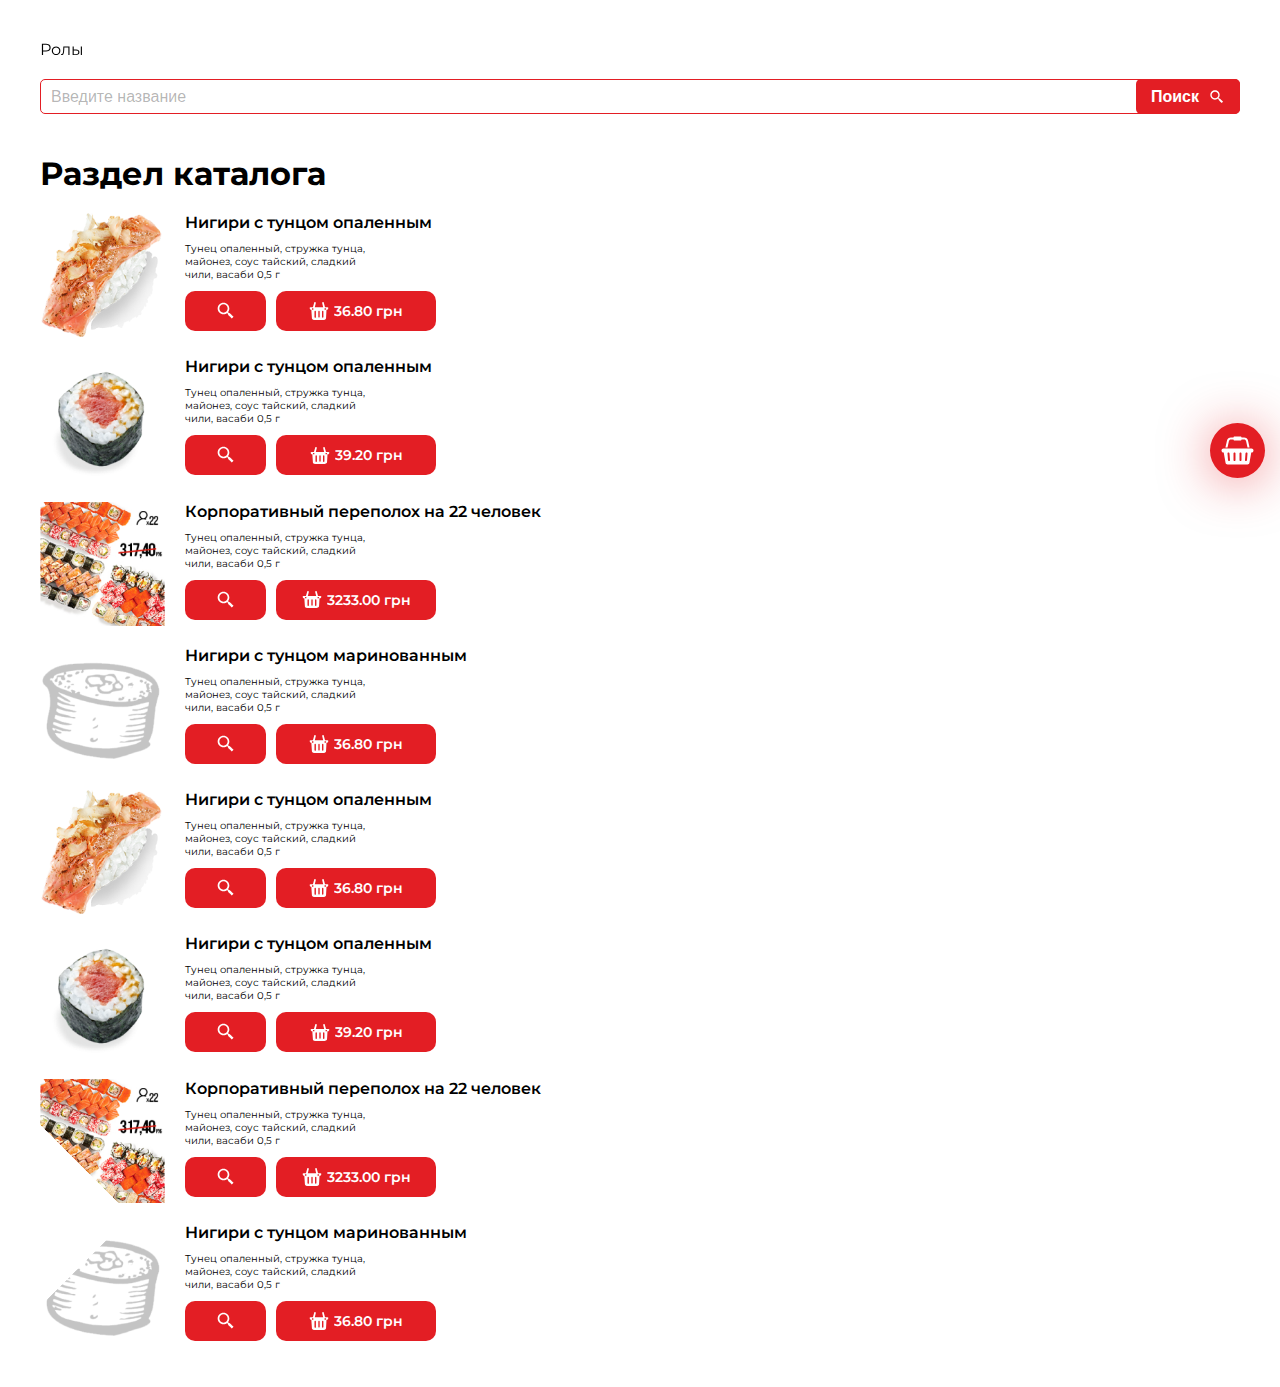
==== commit ad5b0be1: "modal and card options sync" ====
--- a/index.html
+++ b/index.html
@@ -75,8 +75,8 @@
                             <span class="mobileProdPrice">36.80 <span>грн за 1 шт</span></span>
                             <button type="button" class="mobileAddCart">Добавить в корзину</button>
                             <div class="itemChanges">
-                                <button type="button" class="decrease">−</button>
-                                <span class="counter" data-range="1">2</span>
+                                <button type="button" class="decrease disable">−</button>
+                                <span class="counter" data-range="1">0</span>
                                 <button type="button" class="increase">+</button>
                             </div>
                         </div>
@@ -131,8 +131,8 @@
                             <span class="mobileProdPrice">2.90 <span>грн за 1 шт</span></span>
                             <button type="button" class="mobileAddCart">Добавить в корзину</button>
                             <div class="itemChanges">
-                                <button type="button" class="decrease">−</button>
-                                <span class="counter" data-range="1">2</span>
+                                <button type="button" class="decrease disable">−</button>
+                                <span class="counter" data-range="1">0</span>
                                 <button type="button" class="increase">+</button>
                             </div>
                         </div>
@@ -186,8 +186,8 @@
                             <span class="mobileProdPrice">3233.00 <span>грн за 1 шт</span></span>
                             <button type="button" class="mobileAddCart">Добавить в корзину</button>
                             <div class="itemChanges">
-                                <button type="button" class="decrease">−</button>
-                                <span class="counter" data-range="1">2</span>
+                                <button type="button" class="decrease disable">−</button>
+                                <span class="counter" data-range="1">0</span>
                                 <button type="button" class="increase">+</button>
                             </div>
                         </div>
@@ -242,8 +242,8 @@
                             <span class="mobileProdPrice">36.80 <span>грн за 1 шт</span></span>
                             <button type="button" class="mobileAddCart">Добавить в корзину</button>
                             <div class="itemChanges">
-                                <button type="button" class="decrease">−</button>
-                                <span class="counter" data-range="1">2</span>
+                                <button type="button" class="decrease disable">−</button>
+                                <span class="counter" data-range="1">0</span>
                                 <button type="button" class="increase">+</button>
                             </div>
                         </div>
@@ -297,8 +297,8 @@
                             <span class="mobileProdPrice">36.80 <span>грн за 1 шт</span></span>
                             <button type="button" class="mobileAddCart">Добавить в корзину</button>
                             <div class="itemChanges">
-                                <button type="button" class="decrease">−</button>
-                                <span class="counter" data-range="1">2</span>
+                                <button type="button" class="decrease disable">−</button>
+                                <span class="counter" data-range="1">0</span>
                                 <button type="button" class="increase">+</button>
                             </div>
                         </div>
@@ -353,8 +353,8 @@
                             <span class="mobileProdPrice">2.90 <span>грн за 1 шт</span></span>
                             <button type="button" class="mobileAddCart">Добавить в корзину</button>
                             <div class="itemChanges">
-                                <button type="button" class="decrease">−</button>
-                                <span class="counter" data-range="1">2</span>
+                                <button type="button" class="decrease disable">−</button>
+                                <span class="counter" data-range="1">0</span>
                                 <button type="button" class="increase">+</button>
                             </div>
                         </div>
@@ -408,8 +408,8 @@
                             <span class="mobileProdPrice">3233.00 <span>грн за 1 шт</span></span>
                             <button type="button" class="mobileAddCart">Добавить в корзину</button>
                             <div class="itemChanges">
-                                <button type="button" class="decrease">−</button>
-                                <span class="counter" data-range="1">2</span>
+                                <button type="button" class="decrease disable">−</button>
+                                <span class="counter" data-range="1">0</span>
                                 <button type="button" class="increase">+</button>
                             </div>
                         </div>
@@ -464,8 +464,8 @@
                             <span class="mobileProdPrice">36.80 <span>грн за 1 шт</span></span>
                             <button type="button" class="mobileAddCart">Добавить в корзину</button>
                             <div class="itemChanges">
-                                <button type="button" class="decrease">−</button>
-                                <span class="counter" data-range="1">2</span>
+                                <button type="button" class="decrease disable">−</button>
+                                <span class="counter" data-range="1">0</span>
                                 <button type="button" class="increase">+</button>
                             </div>
                         </div>
--- a/css/index.css
+++ b/css/index.css
@@ -1 +1 @@
-@charset "UTF-8";body,html{scroll-behavior:smooth;transition:height 0.3s;-webkit-transition:height 0.3s}body>body,html>body{width:100%;height:100%}body>body.lock,html>body.lock{overflow:hidden}@media (-webkit-min-device-pixel-ratio:2){body>body.lock,html>body.lock{-webkit-overflow-scrolling:touch;-ms-overflow-y:hidden}}.wrapper{display:-webkit-box;display:-ms-flexbox;display:flex;-webkit-box-orient:vertical;-webkit-box-direction:normal;-ms-flex-direction:column;flex-direction:column;gap:20px;height:-webkit-max-content;height:-moz-max-content;height:max-content;padding:40px 0}.wrapper .categories{display:-webkit-box;display:-ms-flexbox;display:flex;-webkit-box-orient:vertical;-webkit-box-direction:normal;-ms-flex-direction:column;flex-direction:column;gap:20px;height:-webkit-max-content;height:-moz-max-content;height:max-content;position:relative;width:100%}.wrapper .categories .sectionTitle{display:-webkit-box;display:-ms-flexbox;display:flex;-webkit-box-align:center;-ms-flex-align:center;align-items:center;-webkit-box-pack:justify;-ms-flex-pack:justify;justify-content:space-between;height:30px;width:100%}.wrapper .categories .sectionTitle span{position:relative;font-weight:400;font-size:18px;margin-right:30px;cursor:pointer}.wrapper .categories .sectionTitle span:after{content:url("../img/dropArrow.svg");width:10px;position:absolute;right:-20px;-webkit-transition:0.3s;transition:0.3s}.wrapper .categories .sectionTitle span.active:after{-webkit-transform:rotate(180deg) translateX(-50%);transform:rotate(180deg) translateX(-50%);-webkit-transition:0.3s;transition:0.3s}.wrapper .categories .categoryList{display:-webkit-box;display:-ms-flexbox;display:flex;-webkit-box-pack:center;-ms-flex-pack:center;justify-content:center;-ms-flex-wrap:wrap;flex-wrap:wrap;overflow:hidden;height:200px;gap:20px;width:100%;padding-bottom:10px}.wrapper .categories .categoryList.active{overflow:auto;height:-webkit-max-content;height:-moz-max-content;height:max-content}.wrapper .categories .categoryList .categoryCard{background-color:rgb(255,255,255);border:1px rgba(0,0,0,0.05) solid;cursor:pointer;width:clamp(120px,7.18vw,138px);height:190px;padding:19px;border-radius:20px}.wrapper .categories .categoryList .categoryCard:hover{-webkit-box-shadow:5px 5px 10px 0 rgba(0,0,0,0.1);box-shadow:5px 5px 10px 0 rgba(0,0,0,0.1);-webkit-transition:0.3s;transition:0.3s}.wrapper .categories .categoryList .categoryCard.active{background-color:rgb(227,30,36);color:rgb(255,255,255)}.wrapper .categories .categoryList .categoryCard.active a{font-weight:600}.wrapper .categories .categoryList .categoryCard a{display:-webkit-box;display:-ms-flexbox;display:flex;-webkit-box-align:center;-ms-flex-align:center;align-items:center;-webkit-box-orient:vertical;-webkit-box-direction:normal;-ms-flex-direction:column;flex-direction:column;text-align:center;cursor:pointer;gap:20px;font-size:clamp(14px,0.83vw,16px)}@media (max-width:719px){.wrapper .categories{height:60px;padding-right:50px}.wrapper .categories:before{content:"→";position:absolute;z-index:2;font-weight:500;font-size:16px;right:0;top:50%;-webkit-transform:translateY(-50%);transform:translateY(-50%)}.wrapper .categories:after{content:"";-webkit-box-shadow:0 0 50px 50px rgb(248,249,252);box-shadow:0 0 50px 50px rgb(248,249,252);position:absolute;z-index:1;height:100%;width:10px;right:-10px;top:0}.wrapper .categories .categoryList,.wrapper .categories .sectionTitle{display:none}.wrapper .categories .categoryListMobile li{color:rgb(0,0,0);display:-webkit-box;display:-ms-flexbox;display:flex;-webkit-box-align:center;-ms-flex-align:center;align-items:center;text-align:center;font-weight:500;font-size:14px;height:100%;max-width:-webkit-max-content;max-width:-moz-max-content;max-width:max-content}.wrapper .categories .categoryListMobile li.active{color:rgb(227,30,36);white-space:nowrap}}.wrapper .promoCodeMobile{display:-webkit-box;display:-ms-flexbox;display:flex;width:100%;height:35px;position:relative;font-size:clamp(12px,2.22vw,16px)}.wrapper .promoCodeMobile input{font-family:var(--medium);color:rgb(227,30,36);border:1px rgb(227,30,36) solid;outline:none;height:inherit;width:100%;padding:10px;font-size:14px;border-radius:10px}.wrapper .promoCodeMobile input::-webkit-input-placeholder{color:rgb(227,30,36);font-weight:500;-webkit-transition:0.2s opacity;transition:0.2s opacity}.wrapper .promoCodeMobile input::-moz-placeholder{color:rgb(227,30,36);font-weight:500;-moz-transition:0.2s opacity;transition:0.2s opacity}.wrapper .promoCodeMobile input:-ms-input-placeholder{color:rgb(227,30,36);font-weight:500;-ms-transition:0.2s opacity;transition:0.2s opacity}.wrapper .promoCodeMobile input::-ms-input-placeholder{color:rgb(227,30,36);font-weight:500;-ms-transition:0.2s opacity;transition:0.2s opacity}.wrapper .promoCodeMobile input::placeholder{color:rgb(227,30,36);font-weight:500;-webkit-transition:0.2s opacity;transition:0.2s opacity}.wrapper .promoCodeMobile input:focus::-webkit-input-placeholder{opacity:0.3;-webkit-transition:0.1s opacity;transition:0.1s opacity}.wrapper .promoCodeMobile input:focus::-moz-placeholder{opacity:0.3;-moz-transition:0.1s opacity;transition:0.1s opacity}.wrapper .promoCodeMobile input:focus:-ms-input-placeholder{opacity:0.3;-ms-transition:0.1s opacity;transition:0.1s opacity}.wrapper .promoCodeMobile input:focus::-ms-input-placeholder{opacity:0.3;-ms-transition:0.1s opacity;transition:0.1s opacity}.wrapper .promoCodeMobile input:focus::placeholder{opacity:0.3;-webkit-transition:0.1s opacity;transition:0.1s opacity}.wrapper .promoCodeMobile button{font-family:var(--semiBold);background-color:rgb(227,30,36);color:rgb(255,255,255);position:absolute;cursor:pointer;font-weight:600;width:135px;height:inherit;top:0;right:0;font-size:16px;border-radius:10px;-webkit-transition:0.2s background-color;transition:0.2s background-color}.wrapper .promoCodeMobile button:focus,.wrapper .promoCodeMobile button:hover{background-color:rgb(255,255,255);border:1px rgb(227,30,36) solid;color:rgb(227,30,36);-webkit-transition:0.2s background-color;transition:0.2s background-color}.wrapper .promoCodeMobile button:focus.disable:focus,.wrapper .promoCodeMobile button:focus.disable:hover,.wrapper .promoCodeMobile button:hover.disable:focus,.wrapper .promoCodeMobile button:hover.disable:hover{background-color:rgb(227,30,36);color:rgb(255,255,255)}@media (max-width:719px){.wrapper .promoCodeMobile button{background-color:rgb(255,255,255);color:rgb(227,30,36);border:1px rgb(227,30,36) solid;cursor:default}.wrapper .promoCodeMobile button:focus{background-color:rgb(227,30,36);color:rgb(255,255,255);border:none;-webkit-transition:0.2s background-color;transition:0.2s background-color}}.wrapper .promoCodeMobile button{background-color:rgb(227,30,36);color:rgb(255,255,255);display:-webkit-box;display:-ms-flexbox;display:flex;-webkit-box-align:center;-ms-flex-align:center;align-items:center;width:-webkit-max-content;width:-moz-max-content;width:max-content;font-size:inherit;padding:0 15px;border-radius:5px}.wrapper .promoCodeMobile button:hover:focus,.wrapper .promoCodeMobile button:hover:hover{background-color:rgb(255,255,255);border:1px rgb(227,30,36) solid;color:rgb(227,30,36);-webkit-transition:0.2s background-color;transition:0.2s background-color}.wrapper .promoCodeMobile button:hover:focus.disable:focus,.wrapper .promoCodeMobile button:hover:focus.disable:hover,.wrapper .promoCodeMobile button:hover:hover.disable:focus,.wrapper .promoCodeMobile button:hover:hover.disable:hover{background-color:rgb(227,30,36);color:rgb(255,255,255)}.wrapper .promoCodeMobile button:hover:after{content:url("../img/searchHover.svg");-webkit-transition:background-color 0.3s;transition:background-color 0.3s}.wrapper .promoCodeMobile button:after{content:url("../img/searchWhite.svg");-webkit-transition:background-color 0.3s;transition:background-color 0.3s;margin-left:10px;height:16px;width:16px}.wrapper .promoCodeMobile input{color:rgb(0,0,0);font-size:inherit;border-radius:5px}.wrapper .promoCodeMobile input::-webkit-input-placeholder{color:rgba(0,0,0,0.3)}.wrapper .promoCodeMobile input::-moz-placeholder{color:rgba(0,0,0,0.3)}.wrapper .promoCodeMobile input:-ms-input-placeholder{color:rgba(0,0,0,0.3)}.wrapper .promoCodeMobile input::-ms-input-placeholder{color:rgba(0,0,0,0.3)}.wrapper .promoCodeMobile input::placeholder{color:rgba(0,0,0,0.3)}.wrapper .catalogue .sectionTitle{padding:20px 0}.wrapper .catalogue .catalogueList{display:-webkit-box;display:-ms-flexbox;display:flex;-webkit-box-orient:vertical;-webkit-box-direction:normal;-ms-flex-direction:column;flex-direction:column;gap:20px}.wrapper .catalogue .catalogueList .catalogueCard{display:-webkit-box;display:-ms-flexbox;display:flex;-webkit-box-align:start;-ms-flex-align:start;align-items:flex-start;gap:20px;width:clamp(284px,100%,599px);min-height:124px}.wrapper .catalogue .catalogueList .catalogueCard img{width:clamp(100px,17.38vw,125px);height:auto}.wrapper .catalogue .catalogueList .catalogueCard .prodName{display:none}.wrapper .catalogue .catalogueList .catalogueCard .mobileProdContent{display:-webkit-box;display:-ms-flexbox;display:flex;-webkit-box-orient:vertical;-webkit-box-direction:normal;-ms-flex-direction:column;flex-direction:column;gap:10px;width:100%}.wrapper .catalogue .catalogueList .catalogueCard .mobileProdContent .prodNameMobile{font-weight:600;font-size:clamp(12px,2.22vw,16px)}.wrapper .catalogue .catalogueList .catalogueCard .mobileProdContent .prodDesc{text-align:left;width:clamp(140px,27.81vw,200px);font-size:10px}.wrapper .catalogue .catalogueList .catalogueCard .mobileProdContent .cardOptions{display:-webkit-box;display:-ms-flexbox;display:flex;gap:10px}.wrapper .catalogue .catalogueList .catalogueCard .mobileProdContent .cardOptions button{background-color:rgb(227,30,36);color:rgb(255,255,255);display:-webkit-box;display:-ms-flexbox;display:flex;-webkit-box-pack:center;-ms-flex-pack:center;justify-content:center;-webkit-box-align:center;-ms-flex-align:center;align-items:center;cursor:pointer;font-weight:600;height:40px;font-size:16px;border-radius:10px;-webkit-transition:0.2s background-color,opacity;transition:0.2s background-color,opacity;padding:0 15px}.wrapper .catalogue .catalogueList .catalogueCard .mobileProdContent .cardOptions button:focus,.wrapper .catalogue .catalogueList .catalogueCard .mobileProdContent .cardOptions button:hover{background-color:rgb(255,255,255);border:1px rgb(227,30,36) solid;color:rgb(227,30,36);-webkit-transition:0.2s background-color;transition:0.2s background-color}.wrapper .catalogue .catalogueList .catalogueCard .mobileProdContent .cardOptions button:focus.disable:focus,.wrapper .catalogue .catalogueList .catalogueCard .mobileProdContent .cardOptions button:focus.disable:hover,.wrapper .catalogue .catalogueList .catalogueCard .mobileProdContent .cardOptions button:hover.disable:focus,.wrapper .catalogue .catalogueList .catalogueCard .mobileProdContent .cardOptions button:hover.disable:hover{background-color:rgb(227,30,36);color:rgb(255,255,255)}.wrapper .catalogue .catalogueList .catalogueCard .mobileProdContent .cardOptions button.disable{opacity:0.5;-webkit-transition:opacity 0.2s;transition:opacity 0.2s}@media (max-width:719px){.wrapper .catalogue .catalogueList .catalogueCard .mobileProdContent .cardOptions button{cursor:default}}.wrapper .catalogue .catalogueList .catalogueCard .mobileProdContent .cardOptions button:first-child{width:clamp(42px,11.3vw,81px)}.wrapper .catalogue .catalogueList .catalogueCard .mobileProdContent .cardOptions button.addToCart{background-color:rgb(227,30,36);color:rgb(255,255,255);display:-webkit-box;display:-ms-flexbox;display:flex;-webkit-box-pack:center;-ms-flex-pack:center;justify-content:center;-webkit-box-align:center;-ms-flex-align:center;align-items:center;cursor:pointer;gap:5px;font-weight:600;height:40px;border-radius:10px;-webkit-transition:0.2s background-color,opacity;transition:0.2s background-color,opacity;width:clamp(112px,35vw,160px);font-size:14px}.wrapper .catalogue .catalogueList .catalogueCard .mobileProdContent .cardOptions button.addToCart span{overflow:hidden;white-space:nowrap;text-overflow:ellipsis}.wrapper .catalogue .catalogueList .catalogueCard .mobileProdContent .cardOptions button img{width:20px}.wrapper .catalogue .catalogueList .catalogueCard .mobileProdContent .cardOptions .itemChanges{display:none}.wrapper .catalogue .catalogueList .catalogueCard .mobileProdContent .cardOptions .addToCart.active{display:none}.wrapper .catalogue .catalogueList .catalogueCard .mobileProdContent .cardOptions .addToCart.active~.itemChanges{display:-webkit-box;display:-ms-flexbox;display:flex;-webkit-box-align:center;-ms-flex-align:center;align-items:center;-webkit-box-pack:justify;-ms-flex-pack:justify;justify-content:space-between;width:130px}.wrapper .catalogue .catalogueList .catalogueCard .mobileProdContent .cardOptions .addToCart.active~.itemChanges button{cursor:pointer;font-weight:600;width:37px;height:37px;border-radius:50%;font-size:24px}@media (max-width:719px){.wrapper .catalogue .catalogueList .catalogueCard .mobileProdContent .cardOptions .addToCart.active~.itemChanges button.decrease,.wrapper .catalogue .catalogueList .catalogueCard .mobileProdContent .cardOptions .addToCart.active~.itemChanges button.increase{background-color:rgb(227,30,36);color:rgb(255,255,255);border:none;width:clamp(25px,4.17vw,30px);height:40px;font-size:18px;border-radius:5px}.wrapper .catalogue .catalogueList .catalogueCard .mobileProdContent .cardOptions .addToCart.active~.itemChanges button.decrease.disable{opacity:0.5}.wrapper .catalogue .catalogueList .catalogueCard .mobileProdContent .cardOptions .addToCart.active~.itemChanges button~.counter{font-size:clamp(16px,2.78vw,20px)}}.wrapper .catalogue .catalogueList .catalogueCard .mobileProdContent .cardOptions .addToCart.active~.itemChanges .counter{font-weight:600;font-size:18px}.wrapper .catalogue .catalogueList .catalogueCard .mobileProdContent .cardOptions .addToCart.active~.itemChanges .decrease{background-color:rgb(255,255,255);color:rgb(227,30,36);border:3px rgb(227,30,36) solid}@media (min-width:720px){.wrapper .catalogue .catalogueList .catalogueCard .mobileProdContent .cardOptions .addToCart.active~.itemChanges .decrease.disable{color:rgb(229,229,229);border:3px rgb(229,229,229) solid}}.wrapper .catalogue .catalogueList .catalogueCard .mobileProdContent .cardOptions .addToCart.active~.itemChanges .increase{background-color:rgb(227,30,36);color:rgb(255,255,255)}.wrapper .catalogue .catalogueList .catalogueCard .mobileProdContent .cardOptions .addToCart.active~.itemChanges .decrease,.wrapper .catalogue .catalogueList .catalogueCard .mobileProdContent .cardOptions .addToCart.active~.itemChanges .increase{cursor:default}.wrapper .catalogue .catalogueList .catalogueCard .mobileProdContent .cardOptions .addToCart.active~.itemChanges .decrease:hover,.wrapper .catalogue .catalogueList .catalogueCard .mobileProdContent .cardOptions .addToCart.active~.itemChanges .increase:hover{background-color:rgb(255,255,255);border:1px rgb(227,30,36) solid;color:rgb(227,30,36);-webkit-transition:0.2s background-color;transition:0.2s background-color}.wrapper .catalogue .catalogueList .catalogueCard .catalogueCardPanel .itemChanges,.wrapper .catalogue .catalogueList .catalogueCard .catalogueCardPanel .prodPrices{display:none}.wrapper .catalogue .catalogueList .catalogueCard .modalWrapper{background-color:rgb(255,255,255);position:fixed;overflow:auto;z-index:5;width:100%;height:100%;top:0;left:0;padding:20px 0 40px 0}.wrapper .catalogue .catalogueList .catalogueCard .modalWrapper .modal{background-color:inherit;display:-webkit-box;display:-ms-flexbox;display:flex;-webkit-box-align:center;-ms-flex-align:center;align-items:center;-webkit-box-orient:vertical;-webkit-box-direction:normal;-ms-flex-direction:column;flex-direction:column;text-align:center;gap:60px;z-index:5;width:clamp(280px,59.1vw,425px);min-height:-webkit-max-content;min-height:-moz-max-content;min-height:max-content;margin:0 auto}.wrapper .catalogue .catalogueList .catalogueCard .modalWrapper .modal .mobileProdName{font-weight:600;font-size:clamp(20px,6.4vw,24px)}.wrapper .catalogue .catalogueList .catalogueCard .modalWrapper .modal .mobileProdName{width:100%}.wrapper .catalogue .catalogueList .catalogueCard .modalWrapper .modal img{width:100%;height:auto}.wrapper .catalogue .catalogueList .catalogueCard .modalWrapper .modal button.close{background-color:inherit;position:absolute;cursor:pointer;width:30px;height:30px;top:5.56vw;left:5.56vw}.wrapper .catalogue .catalogueList .catalogueCard .modalWrapper .modal button.close img{width:100%;height:100%}.wrapper .catalogue .catalogueList .catalogueCard .modalWrapper .modal .cardDesc{display:-webkit-box;display:-ms-flexbox;display:flex;-webkit-box-align:center;-ms-flex-align:center;align-items:center;-webkit-box-pack:justify;-ms-flex-pack:justify;justify-content:space-between;-webkit-box-orient:vertical;-webkit-box-direction:normal;-ms-flex-direction:column;flex-direction:column;text-align:left;gap:30px;position:relative;width:100%;height:-webkit-max-content;height:-moz-max-content;height:max-content}.wrapper .catalogue .catalogueList .catalogueCard .modalWrapper .modal .cardDesc .modalContent{display:-webkit-box;display:-ms-flexbox;display:flex;-webkit-box-orient:vertical;-webkit-box-direction:normal;-ms-flex-direction:column;flex-direction:column;text-align:center;gap:15px;-webkit-box-ordinal-group:3;-ms-flex-order:2;order:2;width:100%}.wrapper .catalogue .catalogueList .catalogueCard .modalWrapper .modal .cardDesc .modalContent .prodName{display:none}.wrapper .catalogue .catalogueList .catalogueCard .modalWrapper .modal .cardDesc .modalContent .energyValue li span,.wrapper .catalogue .catalogueList .catalogueCard .modalWrapper .modal .cardDesc .modalContent .energyValue span,.wrapper .catalogue .catalogueList .catalogueCard .modalWrapper .modal .cardDesc .modalContent .prodDesc,.wrapper .catalogue .catalogueList .catalogueCard .modalWrapper .modal .cardDesc .modalContent .weight{font-weight:400;font-size:14px}.wrapper .catalogue .catalogueList .catalogueCard .modalWrapper .modal .cardDesc .modalContent .energyValue{display:-webkit-box;display:-ms-flexbox;display:flex;-webkit-box-orient:vertical;-webkit-box-direction:normal;-ms-flex-direction:column;flex-direction:column;gap:15px}.wrapper .catalogue .catalogueList .catalogueCard .modalWrapper .modal .cardDesc .modalContent .energyValue li{display:-webkit-box;display:-ms-flexbox;display:flex;-webkit-box-pack:justify;-ms-flex-pack:justify;justify-content:space-between}.wrapper .catalogue .catalogueList .catalogueCard .modalWrapper .modal .cardDesc .mobileProdPrice{-ms-flex-item-align:start;align-self:flex-start;font-weight:600;line-height:40px;width:100%;font-size:clamp(20px,6.4vw,24px);margin:0 auto}.wrapper .catalogue .catalogueList .catalogueCard .modalWrapper .modal .cardDesc .mobileProdPrice span{font-size:18px}.wrapper .catalogue .catalogueList .catalogueCard .modalWrapper .modal .cardDesc .mobileAddCart{background-color:rgb(227,30,36);color:rgb(255,255,255);display:-webkit-box;display:-ms-flexbox;display:flex;-webkit-box-pack:center;-ms-flex-pack:center;justify-content:center;-webkit-box-align:center;-ms-flex-align:center;align-items:center;cursor:pointer;font-weight:600;height:40px;font-size:16px;border-radius:10px;-webkit-transition:0.2s background-color,opacity;transition:0.2s background-color,opacity;width:100%;border-radius:10px}.wrapper .catalogue .catalogueList .catalogueCard .modalWrapper .modal .cardDesc .mobileAddCart:focus,.wrapper .catalogue .catalogueList .catalogueCard .modalWrapper .modal .cardDesc .mobileAddCart:hover{background-color:rgb(255,255,255);border:1px rgb(227,30,36) solid;color:rgb(227,30,36);-webkit-transition:0.2s background-color;transition:0.2s background-color}.wrapper .catalogue .catalogueList .catalogueCard .modalWrapper .modal .cardDesc .mobileAddCart:focus.disable:focus,.wrapper .catalogue .catalogueList .catalogueCard .modalWrapper .modal .cardDesc .mobileAddCart:focus.disable:hover,.wrapper .catalogue .catalogueList .catalogueCard .modalWrapper .modal .cardDesc .mobileAddCart:hover.disable:focus,.wrapper .catalogue .catalogueList .catalogueCard .modalWrapper .modal .cardDesc .mobileAddCart:hover.disable:hover{background-color:rgb(227,30,36);color:rgb(255,255,255)}.wrapper .catalogue .catalogueList .catalogueCard .modalWrapper .modal .cardDesc .mobileAddCart.disable{opacity:0.5;-webkit-transition:opacity 0.2s;transition:opacity 0.2s}@media (max-width:719px){.wrapper .catalogue .catalogueList .catalogueCard .modalWrapper .modal .cardDesc .mobileAddCart{cursor:default}}.wrapper .catalogue .catalogueList .catalogueCard .modalWrapper .modal .cardDesc .itemChanges{display:-webkit-box;display:-ms-flexbox;display:flex;-webkit-box-align:center;-ms-flex-align:center;align-items:center;-webkit-box-pack:justify;-ms-flex-pack:justify;justify-content:space-between;width:130px;position:absolute;top:0;right:0;width:clamp(80px,15.02vw,108px)}.wrapper .catalogue .catalogueList .catalogueCard .modalWrapper .modal .cardDesc .itemChanges button{cursor:pointer;font-weight:600;width:37px;height:37px;border-radius:50%;font-size:24px}@media (max-width:719px){.wrapper .catalogue .catalogueList .catalogueCard .modalWrapper .modal .cardDesc .itemChanges button.decrease,.wrapper .catalogue .catalogueList .catalogueCard .modalWrapper .modal .cardDesc .itemChanges button.increase{background-color:rgb(227,30,36);color:rgb(255,255,255);border:none;width:clamp(25px,4.17vw,30px);height:40px;font-size:18px;border-radius:5px}.wrapper .catalogue .catalogueList .catalogueCard .modalWrapper .modal .cardDesc .itemChanges button.decrease.disable{opacity:0.5}.wrapper .catalogue .catalogueList .catalogueCard .modalWrapper .modal .cardDesc .itemChanges button~.counter{font-size:clamp(16px,2.78vw,20px)}}.wrapper .catalogue .catalogueList .catalogueCard .modalWrapper .modal .cardDesc .itemChanges .counter{font-weight:600;font-size:18px}.wrapper .catalogue .catalogueList .catalogueCard .modalWrapper .modal .cardDesc .itemChanges .decrease{background-color:rgb(255,255,255);color:rgb(227,30,36);border:3px rgb(227,30,36) solid}@media (min-width:720px){.wrapper .catalogue .catalogueList .catalogueCard .modalWrapper .modal .cardDesc .itemChanges .decrease.disable{color:rgb(229,229,229);border:3px rgb(229,229,229) solid}}.wrapper .catalogue .catalogueList .catalogueCard .modalWrapper .modal .cardDesc .itemChanges .increase{background-color:rgb(227,30,36);color:rgb(255,255,255)}.wrapper a.openCart{background-color:rgb(227,30,36);display:-webkit-box;display:-ms-flexbox;display:flex;-webkit-box-align:center;-ms-flex-align:center;align-items:center;-webkit-box-pack:center;-ms-flex-pack:center;justify-content:center;border-radius:50%;-webkit-box-shadow:0 4px 50px 0 rgba(227,30,36,0.5);box-shadow:0 4px 50px 0 rgba(227,30,36,0.5);z-index:5;position:fixed;cursor:default;width:55px;height:55px;right:15px;bottom:calc(50vh - 27.5px);-webkit-transition:bottom 0.3s,top 0.3s;transition:bottom 0.3s,top 0.3s}+@charset "UTF-8";body,html{scroll-behavior:smooth;transition:height 0.3s;-webkit-transition:height 0.3s}body>body,html>body{background-color:rgb(255,255,255);width:100%;height:100%}body>body.lock,html>body.lock{overflow:hidden}@media (-webkit-min-device-pixel-ratio:2){body>body.lock,html>body.lock{-webkit-overflow-scrolling:touch;-ms-overflow-y:hidden}}.wrapper{display:-webkit-box;display:-ms-flexbox;display:flex;-webkit-box-orient:vertical;-webkit-box-direction:normal;-ms-flex-direction:column;flex-direction:column;gap:20px;height:-webkit-max-content;height:-moz-max-content;height:max-content;padding:40px 0}.wrapper .categories{display:-webkit-box;display:-ms-flexbox;display:flex;-webkit-box-orient:vertical;-webkit-box-direction:normal;-ms-flex-direction:column;flex-direction:column;gap:20px;height:-webkit-max-content;height:-moz-max-content;height:max-content;position:relative;width:100%}.wrapper .categories .sectionTitle{display:-webkit-box;display:-ms-flexbox;display:flex;-webkit-box-align:center;-ms-flex-align:center;align-items:center;-webkit-box-pack:justify;-ms-flex-pack:justify;justify-content:space-between;height:30px;width:100%}.wrapper .categories .sectionTitle span{position:relative;font-weight:400;font-size:18px;margin-right:30px;cursor:pointer}.wrapper .categories .sectionTitle span:after{content:url("../img/dropArrow.svg");width:10px;position:absolute;right:-20px;-webkit-transition:0.3s;transition:0.3s}.wrapper .categories .sectionTitle span.active:after{-webkit-transform:rotate(180deg) translateX(-50%);transform:rotate(180deg) translateX(-50%);-webkit-transition:0.3s;transition:0.3s}.wrapper .categories .categoryList{display:-webkit-box;display:-ms-flexbox;display:flex;-webkit-box-pack:center;-ms-flex-pack:center;justify-content:center;-ms-flex-wrap:wrap;flex-wrap:wrap;overflow:hidden;height:200px;gap:20px;width:100%;padding-bottom:10px}.wrapper .categories .categoryList.active{overflow:auto;height:-webkit-max-content;height:-moz-max-content;height:max-content}.wrapper .categories .categoryList .categoryCard{background-color:rgb(255,255,255);border:1px rgba(0,0,0,0.05) solid;cursor:pointer;width:clamp(120px,7.18vw,138px);height:190px;padding:19px;border-radius:20px}.wrapper .categories .categoryList .categoryCard:hover{-webkit-box-shadow:5px 5px 10px 0 rgba(0,0,0,0.1);box-shadow:5px 5px 10px 0 rgba(0,0,0,0.1);-webkit-transition:0.3s;transition:0.3s}.wrapper .categories .categoryList .categoryCard.active{background-color:rgb(227,30,36);color:rgb(255,255,255)}.wrapper .categories .categoryList .categoryCard.active a{font-weight:600}.wrapper .categories .categoryList .categoryCard a{display:-webkit-box;display:-ms-flexbox;display:flex;-webkit-box-align:center;-ms-flex-align:center;align-items:center;-webkit-box-orient:vertical;-webkit-box-direction:normal;-ms-flex-direction:column;flex-direction:column;text-align:center;cursor:pointer;gap:20px;font-size:clamp(14px,0.83vw,16px)}@media (max-width:719px){.wrapper .categories{height:60px;padding-right:50px}.wrapper .categories:before{content:"→";position:absolute;z-index:2;font-weight:500;font-size:16px;right:0;top:50%;-webkit-transform:translateY(-50%);transform:translateY(-50%)}.wrapper .categories:after{content:"";-webkit-box-shadow:0 0 50px 50px rgb(248,249,252);box-shadow:0 0 50px 50px rgb(248,249,252);position:absolute;z-index:1;height:100%;width:10px;right:-10px;top:0}.wrapper .categories .categoryList,.wrapper .categories .sectionTitle{display:none}.wrapper .categories .categoryListMobile li{color:rgb(0,0,0);display:-webkit-box;display:-ms-flexbox;display:flex;-webkit-box-align:center;-ms-flex-align:center;align-items:center;text-align:center;font-weight:500;font-size:14px;height:100%;max-width:-webkit-max-content;max-width:-moz-max-content;max-width:max-content}.wrapper .categories .categoryListMobile li.active{color:rgb(227,30,36);white-space:nowrap}}.wrapper .promoCodeMobile{display:-webkit-box;display:-ms-flexbox;display:flex;width:100%;height:35px;position:relative;font-size:clamp(12px,2.22vw,16px)}.wrapper .promoCodeMobile input{font-family:var(--medium);color:rgb(227,30,36);border:1px rgb(227,30,36) solid;outline:none;height:inherit;width:100%;padding:10px;font-size:14px;border-radius:10px}.wrapper .promoCodeMobile input::-webkit-input-placeholder{color:rgb(227,30,36);font-weight:500;-webkit-transition:0.2s opacity;transition:0.2s opacity}.wrapper .promoCodeMobile input::-moz-placeholder{color:rgb(227,30,36);font-weight:500;-moz-transition:0.2s opacity;transition:0.2s opacity}.wrapper .promoCodeMobile input:-ms-input-placeholder{color:rgb(227,30,36);font-weight:500;-ms-transition:0.2s opacity;transition:0.2s opacity}.wrapper .promoCodeMobile input::-ms-input-placeholder{color:rgb(227,30,36);font-weight:500;-ms-transition:0.2s opacity;transition:0.2s opacity}.wrapper .promoCodeMobile input::placeholder{color:rgb(227,30,36);font-weight:500;-webkit-transition:0.2s opacity;transition:0.2s opacity}.wrapper .promoCodeMobile input:focus::-webkit-input-placeholder{opacity:0.3;-webkit-transition:0.1s opacity;transition:0.1s opacity}.wrapper .promoCodeMobile input:focus::-moz-placeholder{opacity:0.3;-moz-transition:0.1s opacity;transition:0.1s opacity}.wrapper .promoCodeMobile input:focus:-ms-input-placeholder{opacity:0.3;-ms-transition:0.1s opacity;transition:0.1s opacity}.wrapper .promoCodeMobile input:focus::-ms-input-placeholder{opacity:0.3;-ms-transition:0.1s opacity;transition:0.1s opacity}.wrapper .promoCodeMobile input:focus::placeholder{opacity:0.3;-webkit-transition:0.1s opacity;transition:0.1s opacity}.wrapper .promoCodeMobile button{font-family:var(--semiBold);background-color:rgb(227,30,36);color:rgb(255,255,255);position:absolute;cursor:pointer;font-weight:600;width:135px;height:inherit;top:0;right:0;font-size:16px;border-radius:10px;-webkit-transition:0.2s background-color;transition:0.2s background-color}.wrapper .promoCodeMobile button:focus,.wrapper .promoCodeMobile button:hover{background-color:rgb(255,255,255);border:1px rgb(227,30,36) solid;color:rgb(227,30,36);-webkit-transition:0.2s background-color;transition:0.2s background-color}.wrapper .promoCodeMobile button:focus.disable:focus,.wrapper .promoCodeMobile button:focus.disable:hover,.wrapper .promoCodeMobile button:hover.disable:focus,.wrapper .promoCodeMobile button:hover.disable:hover{background-color:rgb(227,30,36);color:rgb(255,255,255)}@media (max-width:719px){.wrapper .promoCodeMobile button{background-color:rgb(255,255,255);color:rgb(227,30,36);border:1px rgb(227,30,36) solid;cursor:default}.wrapper .promoCodeMobile button:focus{background-color:rgb(227,30,36);color:rgb(255,255,255);border:none;-webkit-transition:0.2s background-color;transition:0.2s background-color}}.wrapper .promoCodeMobile button{background-color:rgb(227,30,36);color:rgb(255,255,255);display:-webkit-box;display:-ms-flexbox;display:flex;-webkit-box-align:center;-ms-flex-align:center;align-items:center;width:-webkit-max-content;width:-moz-max-content;width:max-content;font-size:inherit;padding:0 15px;border-radius:5px}.wrapper .promoCodeMobile button:hover:focus,.wrapper .promoCodeMobile button:hover:hover{background-color:rgb(255,255,255);border:1px rgb(227,30,36) solid;color:rgb(227,30,36);-webkit-transition:0.2s background-color;transition:0.2s background-color}.wrapper .promoCodeMobile button:hover:focus.disable:focus,.wrapper .promoCodeMobile button:hover:focus.disable:hover,.wrapper .promoCodeMobile button:hover:hover.disable:focus,.wrapper .promoCodeMobile button:hover:hover.disable:hover{background-color:rgb(227,30,36);color:rgb(255,255,255)}.wrapper .promoCodeMobile button:hover:after{content:url("../img/searchHover.svg");-webkit-transition:background-color 0.3s;transition:background-color 0.3s}.wrapper .promoCodeMobile button:after{content:url("../img/searchWhite.svg");-webkit-transition:background-color 0.3s;transition:background-color 0.3s;margin-left:10px;height:16px;width:16px}.wrapper .promoCodeMobile input{color:rgb(0,0,0);font-size:inherit;border-radius:5px}.wrapper .promoCodeMobile input::-webkit-input-placeholder{color:rgba(0,0,0,0.3)}.wrapper .promoCodeMobile input::-moz-placeholder{color:rgba(0,0,0,0.3)}.wrapper .promoCodeMobile input:-ms-input-placeholder{color:rgba(0,0,0,0.3)}.wrapper .promoCodeMobile input::-ms-input-placeholder{color:rgba(0,0,0,0.3)}.wrapper .promoCodeMobile input::placeholder{color:rgba(0,0,0,0.3)}.wrapper .catalogue .sectionTitle{padding:20px 0}.wrapper .catalogue .catalogueList{display:-webkit-box;display:-ms-flexbox;display:flex;-webkit-box-orient:vertical;-webkit-box-direction:normal;-ms-flex-direction:column;flex-direction:column;gap:20px}.wrapper .catalogue .catalogueList .catalogueCard{display:-webkit-box;display:-ms-flexbox;display:flex;-webkit-box-align:start;-ms-flex-align:start;align-items:flex-start;gap:20px;width:clamp(284px,100%,599px);min-height:124px}.wrapper .catalogue .catalogueList .catalogueCard img{width:clamp(100px,17.38vw,125px);height:auto}.wrapper .catalogue .catalogueList .catalogueCard .prodName{display:none}.wrapper .catalogue .catalogueList .catalogueCard .mobileProdContent{display:-webkit-box;display:-ms-flexbox;display:flex;-webkit-box-orient:vertical;-webkit-box-direction:normal;-ms-flex-direction:column;flex-direction:column;gap:10px;width:100%}.wrapper .catalogue .catalogueList .catalogueCard .mobileProdContent .prodNameMobile{font-weight:600;font-size:clamp(12px,2.22vw,16px)}.wrapper .catalogue .catalogueList .catalogueCard .mobileProdContent .prodDesc{text-align:left;width:clamp(140px,27.81vw,200px);font-size:10px}.wrapper .catalogue .catalogueList .catalogueCard .mobileProdContent .cardOptions{display:-webkit-box;display:-ms-flexbox;display:flex;gap:10px}.wrapper .catalogue .catalogueList .catalogueCard .mobileProdContent .cardOptions button{background-color:rgb(227,30,36);color:rgb(255,255,255);display:-webkit-box;display:-ms-flexbox;display:flex;-webkit-box-pack:center;-ms-flex-pack:center;justify-content:center;-webkit-box-align:center;-ms-flex-align:center;align-items:center;cursor:pointer;font-weight:600;height:40px;font-size:16px;border-radius:10px;-webkit-transition:0.2s background-color,opacity;transition:0.2s background-color,opacity;padding:0 15px}.wrapper .catalogue .catalogueList .catalogueCard .mobileProdContent .cardOptions button.disable{opacity:0.5;-webkit-transition:opacity 0.2s;transition:opacity 0.2s}@media (max-width:719px){.wrapper .catalogue .catalogueList .catalogueCard .mobileProdContent .cardOptions button{cursor:default}}.wrapper .catalogue .catalogueList .catalogueCard .mobileProdContent .cardOptions button:first-child{width:clamp(42px,11.3vw,81px)}.wrapper .catalogue .catalogueList .catalogueCard .mobileProdContent .cardOptions button.addToCart{gap:5px;opacity:1;width:clamp(112px,35vw,160px);font-size:14px;-webkit-transition:opacity 0.5s;transition:opacity 0.5s}.wrapper .catalogue .catalogueList .catalogueCard .mobileProdContent .cardOptions button.addToCart span{overflow:hidden;white-space:nowrap;text-overflow:ellipsis}@media (max-width:719px){.wrapper .catalogue .catalogueList .catalogueCard .mobileProdContent .cardOptions button.addToCart{cursor:default}}.wrapper .catalogue .catalogueList .catalogueCard .mobileProdContent .cardOptions button img{width:20px}.wrapper .catalogue .catalogueList .catalogueCard .mobileProdContent .cardOptions .itemChanges{display:none}.wrapper .catalogue .catalogueList .catalogueCard .mobileProdContent .cardOptions .addToCart.active{left:-100%;opacity:0;-webkit-transition:none;transition:none;position:absolute}.wrapper .catalogue .catalogueList .catalogueCard .mobileProdContent .cardOptions .addToCart.active~.itemChanges{display:-webkit-box;display:-ms-flexbox;display:flex;-webkit-box-align:center;-ms-flex-align:center;align-items:center;-webkit-box-pack:justify;-ms-flex-pack:justify;justify-content:space-between;width:130px;position:static;width:clamp(112px,35vw,160px)!important}.wrapper .catalogue .catalogueList .catalogueCard .mobileProdContent .cardOptions .addToCart.active~.itemChanges button{cursor:pointer;font-weight:600;width:37px;height:37px;border-radius:50%;font-size:24px}@media (max-width:719px){.wrapper .catalogue .catalogueList .catalogueCard .mobileProdContent .cardOptions .addToCart.active~.itemChanges button.decrease,.wrapper .catalogue .catalogueList .catalogueCard .mobileProdContent .cardOptions .addToCart.active~.itemChanges button.increase{background-color:rgb(227,30,36);color:rgb(255,255,255);cursor:default;border:none;width:clamp(25px,4.17vw,30px);height:40px;font-size:18px;border-radius:5px}.wrapper .catalogue .catalogueList .catalogueCard .mobileProdContent .cardOptions .addToCart.active~.itemChanges button.decrease.disable{opacity:0.5}.wrapper .catalogue .catalogueList .catalogueCard .mobileProdContent .cardOptions .addToCart.active~.itemChanges button~.counter{font-size:clamp(16px,2.78vw,20px)}}.wrapper .catalogue .catalogueList .catalogueCard .mobileProdContent .cardOptions .addToCart.active~.itemChanges .counter{font-weight:600;font-size:18px}.wrapper .catalogue .catalogueList .catalogueCard .mobileProdContent .cardOptions .addToCart.active~.itemChanges .decrease{background-color:rgb(255,255,255);color:rgb(227,30,36);border:3px rgb(227,30,36) solid}@media (min-width:720px){.wrapper .catalogue .catalogueList .catalogueCard .mobileProdContent .cardOptions .addToCart.active~.itemChanges .decrease.disable{color:rgb(229,229,229);border:3px rgb(229,229,229) solid}}.wrapper .catalogue .catalogueList .catalogueCard .mobileProdContent .cardOptions .addToCart.active~.itemChanges .increase{background-color:rgb(227,30,36);color:rgb(255,255,255)}.wrapper .catalogue .catalogueList .catalogueCard .mobileProdContent .cardOptions .addToCart.active~.itemChanges .decrease{-webkit-animation:moveLeft 0.5s ease-out 1;animation:moveLeft 0.5s ease-out 1}@-webkit-keyframes moveLeft{0%{-webkit-transform:translateX(100%);transform:translateX(100%);width:50px}to{-webkit-transform:translateX(0%);transform:translateX(0%);width:30px}}@keyframes moveLeft{0%{-webkit-transform:translateX(100%);transform:translateX(100%);width:50px}to{-webkit-transform:translateX(0%);transform:translateX(0%);width:30px}}.wrapper .catalogue .catalogueList .catalogueCard .mobileProdContent .cardOptions .addToCart.active~.itemChanges .increase{-webkit-animation:moveRight 0.6s ease 1;animation:moveRight 0.6s ease 1}@-webkit-keyframes moveRight{0%{-webkit-transform:translateX(-100%);transform:translateX(-100%);width:50px}to{-webkit-transform:translateX(0%);transform:translateX(0%);width:30px}}@keyframes moveRight{0%{-webkit-transform:translateX(-100%);transform:translateX(-100%);width:50px}to{-webkit-transform:translateX(0%);transform:translateX(0%);width:30px}}.wrapper .catalogue .catalogueList .catalogueCard .mobileProdContent .cardOptions .addToCart.active~.itemChanges .decrease,.wrapper .catalogue .catalogueList .catalogueCard .mobileProdContent .cardOptions .addToCart.active~.itemChanges .increase{cursor:default}.wrapper .catalogue .catalogueList .catalogueCard .mobileProdContent .cardOptions .addToCart.active~.itemChanges .decrease:hover,.wrapper .catalogue .catalogueList .catalogueCard .mobileProdContent .cardOptions .addToCart.active~.itemChanges .increase:hover{background-color:transparent;border:1px rgb(227,30,36) solid;color:rgb(227,30,36);-webkit-transition:0.2s background-color;transition:0.2s background-color}.wrapper .catalogue .catalogueList .catalogueCard .catalogueCardPanel .itemChanges,.wrapper .catalogue .catalogueList .catalogueCard .catalogueCardPanel .prodPrices{display:none}.wrapper .catalogue .catalogueList .catalogueCard .modalWrapper{background-color:rgb(255,255,255);position:fixed;overflow:auto;z-index:5;bottom:-100%;left:-100%;width:100vw;height:100vh;padding:20px 0 40px 0;-webkit-transform:rotate(-45deg);transform:rotate(-45deg);-webkit-transition:all 0.4s;transition:all 0.4s}.wrapper .catalogue .catalogueList .catalogueCard .modalWrapper.active{left:0;bottom:0;-webkit-transform:rotate(0);transform:rotate(0);-webkit-transition:all 0.6s;transition:all 0.6s}.wrapper .catalogue .catalogueList .catalogueCard .modalWrapper .modal{background-color:inherit;display:-webkit-box;display:-ms-flexbox;display:flex;-webkit-box-align:center;-ms-flex-align:center;align-items:center;-webkit-box-orient:vertical;-webkit-box-direction:normal;-ms-flex-direction:column;flex-direction:column;text-align:center;gap:60px;z-index:5;width:clamp(280px,59.1vw,425px);min-height:-webkit-max-content;min-height:-moz-max-content;min-height:max-content;margin:0 auto}.wrapper .catalogue .catalogueList .catalogueCard .modalWrapper .modal .mobileProdName{font-weight:600;font-size:clamp(20px,6.4vw,24px)}.wrapper .catalogue .catalogueList .catalogueCard .modalWrapper .modal .mobileProdName{width:100%}.wrapper .catalogue .catalogueList .catalogueCard .modalWrapper .modal img{width:100%;height:auto}.wrapper .catalogue .catalogueList .catalogueCard .modalWrapper .modal button.close{background-color:inherit;position:absolute;cursor:pointer;width:30px;height:30px;top:5.56vw;left:5.56vw}.wrapper .catalogue .catalogueList .catalogueCard .modalWrapper .modal button.close img{width:100%;height:100%}.wrapper .catalogue .catalogueList .catalogueCard .modalWrapper .modal .cardDesc{display:-webkit-box;display:-ms-flexbox;display:flex;-webkit-box-align:start;-ms-flex-align:start;align-items:flex-start;-webkit-box-pack:justify;-ms-flex-pack:justify;justify-content:space-between;-webkit-box-orient:vertical;-webkit-box-direction:normal;-ms-flex-direction:column;flex-direction:column;text-align:left;gap:30px;position:relative;width:100%;height:-webkit-max-content;height:-moz-max-content;height:max-content}.wrapper .catalogue .catalogueList .catalogueCard .modalWrapper .modal .cardDesc .modalContent{display:-webkit-box;display:-ms-flexbox;display:flex;-webkit-box-orient:vertical;-webkit-box-direction:normal;-ms-flex-direction:column;flex-direction:column;text-align:center;gap:15px;-webkit-box-ordinal-group:3;-ms-flex-order:2;order:2;width:100%}.wrapper .catalogue .catalogueList .catalogueCard .modalWrapper .modal .cardDesc .modalContent .prodName{display:none}.wrapper .catalogue .catalogueList .catalogueCard .modalWrapper .modal .cardDesc .modalContent .energyValue li span,.wrapper .catalogue .catalogueList .catalogueCard .modalWrapper .modal .cardDesc .modalContent .energyValue span,.wrapper .catalogue .catalogueList .catalogueCard .modalWrapper .modal .cardDesc .modalContent .prodDesc,.wrapper .catalogue .catalogueList .catalogueCard .modalWrapper .modal .cardDesc .modalContent .weight{font-weight:400;font-size:14px}.wrapper .catalogue .catalogueList .catalogueCard .modalWrapper .modal .cardDesc .modalContent .energyValue{display:-webkit-box;display:-ms-flexbox;display:flex;-webkit-box-orient:vertical;-webkit-box-direction:normal;-ms-flex-direction:column;flex-direction:column;gap:15px}.wrapper .catalogue .catalogueList .catalogueCard .modalWrapper .modal .cardDesc .modalContent .energyValue li{display:-webkit-box;display:-ms-flexbox;display:flex;-webkit-box-pack:justify;-ms-flex-pack:justify;justify-content:space-between}.wrapper .catalogue .catalogueList .catalogueCard .modalWrapper .modal .cardDesc .mobileProdPrice{-ms-flex-item-align:start;align-self:flex-start;white-space:nowrap;overflow:hidden;text-overflow:ellipsis;font-weight:600;line-height:40px;width:100%;max-width:180px;font-size:clamp(20px,6.4vw,24px)}.wrapper .catalogue .catalogueList .catalogueCard .modalWrapper .modal .cardDesc .mobileProdPrice span{font-size:18px}.wrapper .catalogue .catalogueList .catalogueCard .modalWrapper .modal .cardDesc .mobileAddCart{background-color:rgb(227,30,36);color:rgb(255,255,255);display:-webkit-box;display:-ms-flexbox;display:flex;-webkit-box-pack:center;-ms-flex-pack:center;justify-content:center;-webkit-box-align:center;-ms-flex-align:center;align-items:center;cursor:pointer;font-weight:600;height:40px;font-size:16px;border-radius:10px;-webkit-transition:0.2s background-color,opacity;transition:0.2s background-color,opacity;width:100%;border-radius:10px}.wrapper .catalogue .catalogueList .catalogueCard .modalWrapper .modal .cardDesc .mobileAddCart.disable{opacity:0.5;-webkit-transition:opacity 0.2s;transition:opacity 0.2s}@media (max-width:719px){.wrapper .catalogue .catalogueList .catalogueCard .modalWrapper .modal .cardDesc .mobileAddCart{cursor:default}}.wrapper .catalogue .catalogueList .catalogueCard .modalWrapper .modal .cardDesc .mobileAddCart:focus,.wrapper .catalogue .catalogueList .catalogueCard .modalWrapper .modal .cardDesc .mobileAddCart:hover{background-color:rgb(255,255,255);border:1px rgb(227,30,36) solid;color:rgb(227,30,36);-webkit-transition:0.2s background-color;transition:0.2s background-color}.wrapper .catalogue .catalogueList .catalogueCard .modalWrapper .modal .cardDesc .mobileAddCart:focus.disable:focus,.wrapper .catalogue .catalogueList .catalogueCard .modalWrapper .modal .cardDesc .mobileAddCart:focus.disable:hover,.wrapper .catalogue .catalogueList .catalogueCard .modalWrapper .modal .cardDesc .mobileAddCart:hover.disable:focus,.wrapper .catalogue .catalogueList .catalogueCard .modalWrapper .modal .cardDesc .mobileAddCart:hover.disable:hover{background-color:rgb(227,30,36);color:rgb(255,255,255)}.wrapper .catalogue .catalogueList .catalogueCard .modalWrapper .modal .cardDesc .itemChanges{display:-webkit-box;display:-ms-flexbox;display:flex;-webkit-box-align:center;-ms-flex-align:center;align-items:center;-webkit-box-pack:justify;-ms-flex-pack:justify;justify-content:space-between;width:130px;position:absolute;top:0;right:0;width:clamp(80px,15.02vw,108px)}.wrapper .catalogue .catalogueList .catalogueCard .modalWrapper .modal .cardDesc .itemChanges button{cursor:pointer;font-weight:600;width:37px;height:37px;border-radius:50%;font-size:24px}@media (max-width:719px){.wrapper .catalogue .catalogueList .catalogueCard .modalWrapper .modal .cardDesc .itemChanges button.decrease,.wrapper .catalogue .catalogueList .catalogueCard .modalWrapper .modal .cardDesc .itemChanges button.increase{background-color:rgb(227,30,36);color:rgb(255,255,255);cursor:default;border:none;width:clamp(25px,4.17vw,30px);height:40px;font-size:18px;border-radius:5px}.wrapper .catalogue .catalogueList .catalogueCard .modalWrapper .modal .cardDesc .itemChanges button.decrease.disable{opacity:0.5}.wrapper .catalogue .catalogueList .catalogueCard .modalWrapper .modal .cardDesc .itemChanges button~.counter{font-size:clamp(16px,2.78vw,20px)}}.wrapper .catalogue .catalogueList .catalogueCard .modalWrapper .modal .cardDesc .itemChanges .counter{font-weight:600;font-size:18px}.wrapper .catalogue .catalogueList .catalogueCard .modalWrapper .modal .cardDesc .itemChanges .decrease{background-color:rgb(255,255,255);color:rgb(227,30,36);border:3px rgb(227,30,36) solid}@media (min-width:720px){.wrapper .catalogue .catalogueList .catalogueCard .modalWrapper .modal .cardDesc .itemChanges .decrease.disable{color:rgb(229,229,229);border:3px rgb(229,229,229) solid}}.wrapper .catalogue .catalogueList .catalogueCard .modalWrapper .modal .cardDesc .itemChanges .increase{background-color:rgb(227,30,36);color:rgb(255,255,255)}.wrapper a.openCart{background-color:rgb(227,30,36);display:-webkit-box;display:-ms-flexbox;display:flex;-webkit-box-align:center;-ms-flex-align:center;align-items:center;-webkit-box-pack:center;-ms-flex-pack:center;justify-content:center;border-radius:50%;-webkit-box-shadow:0 4px 50px 0 rgba(227,30,36,0.5);box-shadow:0 4px 50px 0 rgba(227,30,36,0.5);z-index:5;position:fixed;cursor:default;width:55px;height:55px;right:15px;bottom:calc(50vh - 27.5px);-webkit-transition:bottom 0.3s,top 0.3s;transition:bottom 0.3s,top 0.3s}